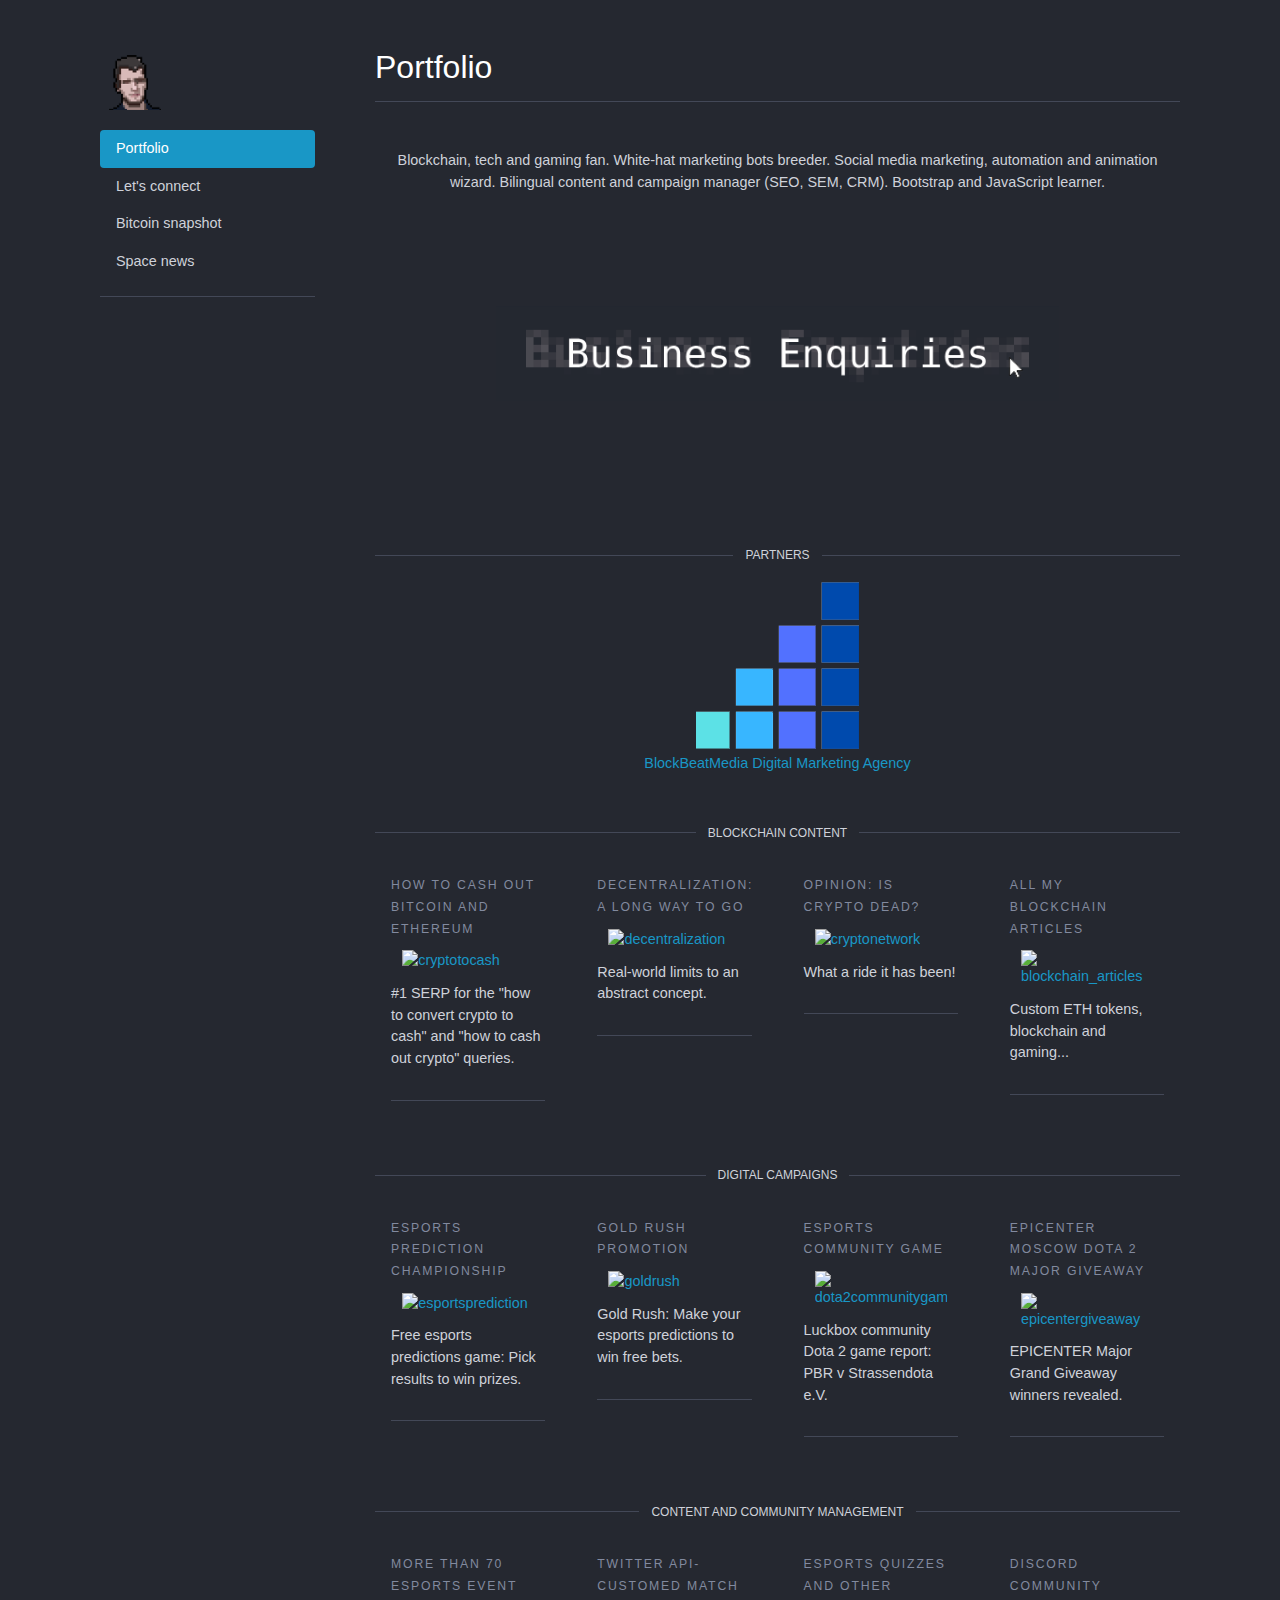
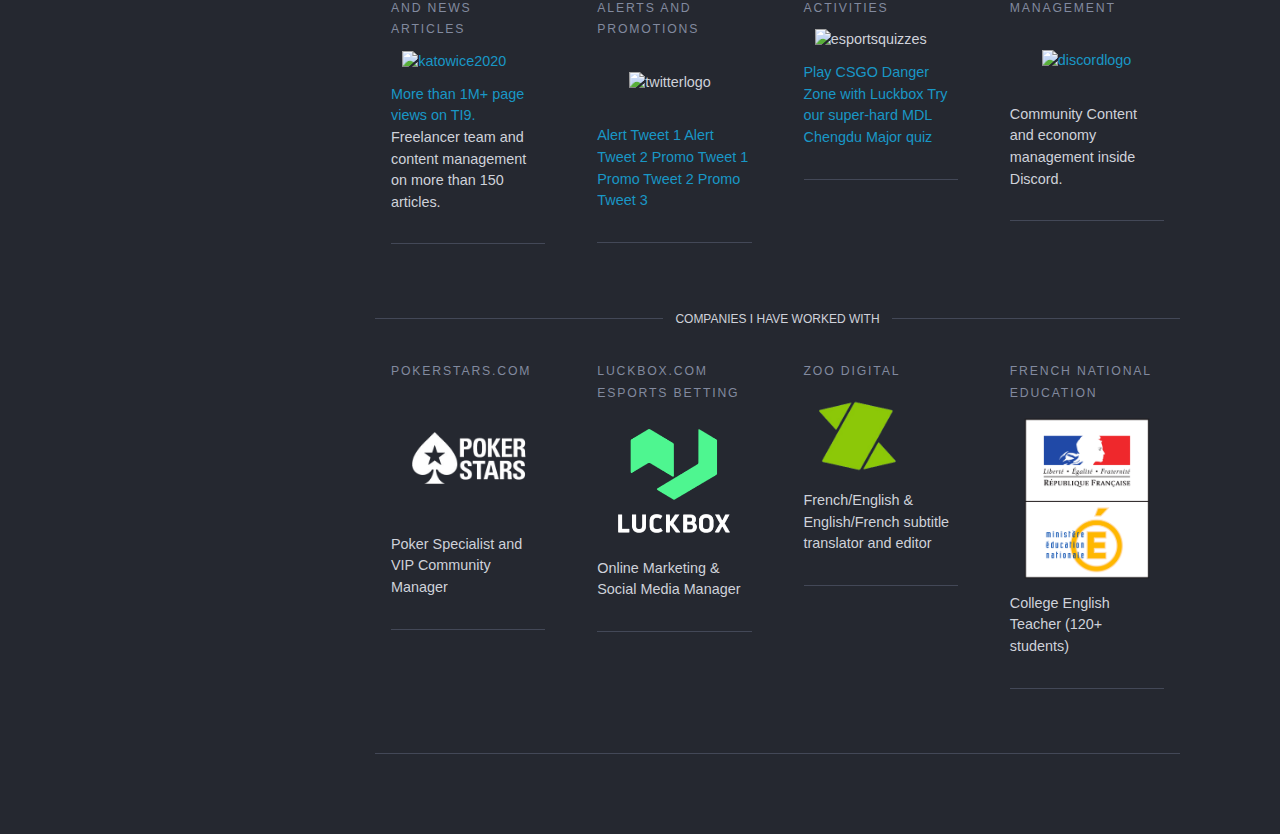
==== index.html @ 32f51f35 "Logo padding 2" ====
<!DOCTYPE html>
<html lang="en">
  <head>
    <meta charset="utf-8">
    <meta http-equiv="X-UA-Compatible" content="IE=edge">
    <meta name="viewport" content="width=device-width, initial-scale=1">
    <meta name="description" content="Hire a Growth Hacker. Blockchain | Esports | Gaming | Gambling">
    <meta name="keywords" content="Online marketing services for blockchain, gaming and gambling businesses">
    <meta name="author" content="">
    <meta property="og:title" content="Hire the best Growth Hacker in town">
    <meta property="og:description" content="SEO, SMM, CRM in the blockchain, esports, gaming & gambling sectors.">
    <meta property="og:image" content="https://github.com/flxcha/portfolio/blob/master/socialbanner.jpg">
    <meta property="og:url" content="https://flxcha.github.io/digital-marketing/">
    <meta name="twitter:card" content="https://github.com/flxcha/portfolio/blob/master/socialbanner.jpg">
    <meta property="og:type" content="blog">

    <meta property="og:site_name" content="Blockchain and esports marketing">
    <meta name="twitter:image:alt" content="Blockchain & esports Marketing">

    <title>
      
        Portfolio &middot; 

    </title>
    
    <link rel='icon' href='./favicon.ico' type='image/x-icon'/>
    <link href="https://fonts.googleapis.com/css?family=PT+Mono&display=swap:300,400,500,700,400italic" rel="stylesheet">
    <link href="docs/assets/css/toolkit-inverse.css" rel="stylesheet">
    <link href="docs/assets/css/application.css" rel="stylesheet">
    <link href="docs/assets/css/custom.css" rel="stylesheet">


    <style>
      /* note: this is a hack for ios iframe for bootstrap themes shopify page */
      /* this chunk of css is not part of the toolkit :) */
      body {
        width: 1px;
        min-width: 100%;
        *width: 100%;
      }
    </style>
  </head>


<body>
  <div class="container">
    <div class="row">
      <div class="col-md-3 sidebar">
        <nav class="sidebar-nav">
          <div class="sidebar-header">
            <button class="nav-toggler nav-toggler-md sidebar-toggler" type="button" data-toggle="collapse" data-target="#nav-toggleable-md">
              <span class="sr-only">Toggle nav</span>
            </button>
            <a class="sidebar-brand img-responsive" href="index.html">
              <img src = "./pp 4.png">
            </a>
          </div>

          <div class="collapse nav-toggleable-md" id="nav-toggleable-md">
            <ul class="nav nav-pills nav-stacked flex-column">
              <li class="nav-item">
                <a class="nav-link active" href="index.html">Portfolio</a>
              </li>
              <li class="nav-item">
                <a class="nav-link" href="https://linkedin.com/in/felix-online-marketing" target="_blank">Let's connect</a>
              </li>
              <li class="nav-item">
                <a class="nav-link" href="blockchain_page/blockchain.html">Bitcoin snapshot</a>
              </li>
              <li class="nav-item">
                <a class="nav-link "href="space_page/space.html">Space news</a>
              </li>
            </ul>
            <hr class="visible-xs mt-3">
          </div>
        </nav>
      </div>
      <div class="col-md-9 content">
        <div class="dashhead">
  <div class="dashhead-titles">
    <h2 class="dashhead-title">Portfolio</h2>

<hr class="mt-3">
<div class="row text-center mt-5">
  <div class = "container"> 
    <div>

    </div>
  <div id = "profilediv">
  <p>Blockchain, tech and gaming fan. White-hat marketing bots breeder. Social media marketing, automation and animation wizard. Bilingual content and campaign manager (SEO, SEM, CRM). Bootstrap and JavaScript learner.</p>
  <div class = "img-hover-zoom">
  <a href = "mailto: felixcharlespro@gmail.com"><img src="./business-enquiries.png" alt="decentralization"  style = "max-width:70%; max-height: 70%; padding: 0rem;"></a>
</div>
</div>
</div>
</div>

<div class="hr-divider mt-5 mb-3 text-center">
  <h3 class="hr-divider-content hr-divider-heading ">Partners</h3>
</div>

<div class='text-center'>
  <a href = "https://blockbeatmedia.com/" target="_blank">
  <div class='text-center'>
  <img src="./bbmlogo 0.png" alt="blockbeatmedia"  style = "max-width:'30%; max-height: 30%; padding: 3rem;">
  <p>BlockBeatMedia Digital Marketing Agency</p></a>
</div>
</div>

<div class="hr-divider mt-5 mb-3">
  <h3 class="hr-divider-content hr-divider-heading">Blockchain content</h3>
</div>

<div class="row statcards">
  <div class="col-md-6 col-xl-3 mb-3 mb-md-4 mb-xl-0">
    <div>
      <div class="p-3"> <a href="https://blog.luckbox.com/convert-cryptocurrency-to-cash-out-bitcoin-ethereum-3875f438b34c" target="_blank">
        <span class="statcard-desc">How to cash out Bitcoin and Ethereum</span>
        <div>
          <img src="https://miro.medium.com/max/1400/1*X0oACTWQkgrbj5lZIYxX2g.jpeg" alt="cryptotocash"  style = "max-width:100%; max-height: 100%; padding: 0.7rem;">
        </div>
      </a>
        <p class="statcard-number">
          #1 SERP for the "how to convert crypto to cash" and "how to cash out crypto" queries.
        </p>
        <hr class="statcard-hr mb-0">
      </div>
    </div>
  </div>
  <div class="col-md-6 col-xl-3 mb-3 mb-md-4 mb-xl-0">
    <div>
      <div class="p-3"> <a href="https://blog.luckbox.com/convert-cryptocurrency-to-cash-out-bitcoin-ethereum-3875f438b34c" target="_blank">
        <span class="statcard-desc">Decentralization: a long way to go</span>
        <img src="https://miro.medium.com/max/1400/1*7wN5t9ILU0fpnhbMX2vtng.jpeg" alt="decentralization"  style = "max-width:100%; max-height: 100%; padding: 0.7rem;">
      </a>
        <p class="statcard-number">
          Real-world limits to an abstract concept.
        </p>
        <hr class="statcard-hr mb-0">
      </div>
    </div>
  </div>
  <div class="col-md-6 col-xl-3 mb-3 mb-md-4 mb-xl-0">
    <div>
      <div class="p-3"> <a href="https://blog.luckbox.com/is-crypto-dead-99b2a7d39ce5" target="_blank">
        <span class="statcard-desc">Opinion: Is crypto dead?</span>
        <img src="https://miro.medium.com/max/1400/1*YGqRzbGqJuAao-PcEiieRg.png" alt="cryptonetwork"  style = "max-width:100%; max-height: 100%; padding: 0.7rem;">
      </a>
        <p class="statcard-number">
          What a ride it has been!
        </p>
        <hr class="statcard-hr mb-0">
      </div>
    </div>
  </div>
  <div class="col-md-6 col-xl-3 mb-3 mb-md-4 mb-xl-0">
    <div> 
      <div class="p-3"><a href="https://blog.luckbox.com/@felix.charles" target="_blank">
        <span class="statcard-desc">All my blockchain articles</span>
        <img src="https://miro.medium.com/max/1400/1*bG1EDABmAhN2hdMtPmB2Dg.jpeg" alt="blockchain_articles"  style = "max-width:100%; max-height: 100%; padding: 0.7rem;">
      </a>
        <p class="statcard-number">
          Custom ETH tokens, blockchain and gaming...
        </p>
      
        <hr class="statcard-hr mb-0">
      </div>
    </div>
  </div>
</div>
<div class="hr-divider mt-5 mb-3">
  <h3 class="hr-divider-content hr-divider-heading">Digital Campaigns</h3>
</div>

<div class="row statcards">
  <div class="col-md-6 col-xl-3 mb-3 mb-md-4 mb-xl-0">
    <div>
      <div class="p-3"> <a href="https://luckbox.com/esports-news/article/free-esports-predictions" target="_blank">
        <span class="statcard-desc">Esports prediction championship</span>
        <div>
          <img src="https://api.luckbox.com/v1/optimize-image/2019-11-lb-prediction-championship-article1.jpg" alt="esportsprediction"  style = "max-width:100%; max-height: 100%; padding: 0.7rem;">
        </div>
      </a>
        <p class="statcard-number">
          Free esports predictions game: Pick results to win prizes.
        </p>
        <hr class="statcard-hr mb-0">
      </div>
    </div>
  </div>
  <div class="col-md-6 col-xl-3 mb-3 mb-md-4 mb-xl-0">
    <div>
      <div class="p-3"> <a href="https://luckbox.com/esports-news/article/gold-rush-predictions-free-bets-esports" target="_blank">
        <span class="statcard-desc">Gold Rush Promotion</span>
        <img src="https://api.luckbox.com/v1/optimize-image/2021-10-lb-lol-dota-csgo-gold-rush-article.jpg" alt="goldrush"  style = "max-width:100%; max-height: 100%; padding: 0.7rem;">
      </a>
        <p class="statcard-number">
          Gold Rush: Make your esports predictions to win free bets.
        </p>
        <hr class="statcard-hr mb-0">
      </div>
    </div>
  </div>
  <div class="col-md-6 col-xl-3 mb-3 mb-md-4 mb-xl-0">
    <div>
      <div class="p-3"> <a href="https://luckbox.com/esports-news/article/dota2-community-game-pbr-strassendota" target="_blank">
        <span class="statcard-desc">Esports community game</span>
        <img src="https://api.luckbox.com/v1/optimize-image/2019-06-dota2-pub.png" alt="dota2communitygame"  style = "max-width:100%; max-height: 100%; padding: 0.7rem;">
      </a>
        <p class="statcard-number">
          Luckbox community Dota 2 game report: PBR v Strassendota e.V.
        </p>
        <hr class="statcard-hr mb-0">
      </div>
    </div>
  </div>
  <div class="col-md-6 col-xl-3 mb-3 mb-md-4 mb-xl-0">
    <div>
      <div class="p-3"><a href="https://luckbox.com/esports-news/article/epicenter-giveaway-winners" target="_blank">
        <span class="statcard-desc">EPICENTER Moscow Dota 2 Major Giveaway </span>
        <img src="https://api.luckbox.com/v1/optimize-image/2019-07-giveaway-result.png" alt="epicentergiveaway"  style = "max-width:100%; max-height: 100%; padding: 0.7rem;">
      </a>
        <p class="statcard-number">
          EPICENTER Major Grand Giveaway winners revealed.
        </p>
      
        <hr class="statcard-hr mb-0">
      </div>
    </div>
  </div>
</div>

<div class="hr-divider mt-5 mb-3">
  <h3 class="hr-divider-content hr-divider-heading">Content and community management</h3>
</div>

<div class="row statcards">
  <div class="col-md-6 col-xl-3 mb-3 mb-md-4 mb-xl-0">
    <div>
      <div class="p-3"> <a href="https://luckbox.com/esports-news/author/felix" target="_blank">
        <span class="statcard-desc">More than 70 esports event and news articles</span>
        <div>
          <img src="https://api.luckbox.com/v1/optimize-image/2020-02-katowice-2020-group---1.jpg" alt="katowice2020"  style = "max-width:100%; max-height: 100%; padding: 0.7rem;">
        </div>
      </a>
        <p class="statcard-number">
          <a href="https://luckbox.com/esports-news/article/ti9-schedule" target="_blank">More than 1M+ page views on TI9.</a> Freelancer team and content management on more than 150 articles.
        </p>
        <hr class="statcard-hr mb-0">
      </div>
    </div>
  </div>
  <div class="col-md-6 col-xl-3 mb-3 mb-md-4 mb-xl-0">
    <div>
      <div class="p-3"> 
        <span class="statcard-desc">Twitter api-customed match alerts and promotions</span>
        <img src="https://www.tdbowman.com/wp-content/uploads/2015/10/Twitter_logo_blue-e1444567788552.png" alt="twitterlogo"  style = "max-width:100%; max-height: 100%; padding: 2rem;">
        <p class="statcard-number">
          <a href="https://twitter.com/Luckbox/status/1232299092161814528" target="_blank">Alert Tweet 1 </a>
          <a href="https://twitter.com/Luckbox/status/1232309582611042304" target="_blank">Alert Tweet 2 </a>
          <a href="https://twitter.com/Luckbox/status/1109622993473425408" target="_blank">Promo Tweet 1 </a>
          <a href="https://twitter.com/Luckbox/status/1043611164306022401" target="_blank">Promo Tweet 2 </a>
          <a href="https://twitter.com/Luckbox/status/1145331169514479616" target="_blank">Promo Tweet 3 </a>
        </p>
        <hr class="statcard-hr mb-0">
      </div>
    </div>
  </div>
  <div class="col-md-6 col-xl-3 mb-3 mb-md-4 mb-xl-0">
    <div>
      <div class="p-3"> 
        <span class="statcard-desc">Esports quizzes and other activities</span>
        <img src="https://api.luckbox.com/v1/optimize-image/2018-11-lb-mdl-major-x-article.jpg" alt="esportsquizzes"  style = "max-width:100%; max-height: 100%; padding: 0.7rem;">

        <p class="statcard-number">
          <a href="https://luckbox.com/esports-news/article/play-counter-strike-danger-zone-with-luckbox" target="_blank">Play CSGO Danger Zone with Luckbox</a>
          <a href="https://luckbox.com/esports-news/article/mdl-chengdu-major-quiz-dota-2" target="_blank">Try our super-hard MDL Chengdu Major quiz</a>
        </p>
        <hr class="statcard-hr mb-0">
      </div>
    </div>
  </div>
  <div class="col-md-6 col-xl-3 mb-3 mb-md-4 mb-xl-0">
    <div>
      <div class="p-3"><a href="https://luckbox.com/esports-news/article/dota2-discord-play-chat-win" target="_blank">
        <span class="statcard-desc">Discord community management </span>
        <img src="https://cdn0.iconfinder.com/data/icons/free-social-media-set/24/discord-512.png" alt="discordlogo"  style = "max-width:100%; max-height: 100%; padding: 2rem;">
      </a>
        <p class="statcard-number">
          Community Content and economy management inside Discord.
        </p>
      
        <hr class="statcard-hr mb-0">
      </div>
    </div>
  </div>
</div>


<div class="hr-divider mt-5 mb-3">
  <h3 class="hr-divider-content hr-divider-heading">Companies I have worked with</h3>
</div>

<div class="row statcards">
  <div class="col-md-6 col-xl-3 mb-3 mb-md-4 mb-xl-0">
    <div>
      <div class="p-3"> 
        <span class="statcard-desc">PokerStars.com</span>
        <a href="https://www.linkedin.com/company/pokerstars/" target="_blank">
        <div>
          <img src="portfolio/pokerstars.png" alt="pokerstars"  style = "max-width:100%; max-height: 100%; padding: 0.7rem;">
        </div>
      </a>
        <p class="statcard-number">
          Poker Specialist and VIP Community Manager
        </p>
        <hr class="statcard-hr mb-0">
      </div>
    </div>
  </div>
  <div class="col-md-6 col-xl-3 mb-3 mb-md-4 mb-xl-0">
    <div>
      <div class="p-3">
        <span class="statcard-desc">Luckbox.com Esports Betting</span>
        <a href="https://www.linkedin.com/company/luckboxcom/" target="_blank">
          <div>
        <img src="portfolio/luckbox.png" alt="luckbox"  style = "max-width:100%; max-height: 100%; padding: 0.7rem;">
      </div>
      </a>
        <p class="statcard-number">
          Online Marketing & Social Media Manager
        </p>
        <hr class="statcard-hr mb-0">
      </div>
    </div>
  </div>
  <div class="col-md-6 col-xl-3 mb-3 mb-md-4 mb-xl-0">
    <div>
      <div class="p-3">
        <span class="statcard-desc">Zoo Digital</span>
        <a href="https://www.linkedin.com/company/luckboxcom/" target="_blank">
          <div>
        <img src="portfolio/zoo.png" alt="zoodigital"  style = "max-width:70%; max-height: 70%; padding: 0.7rem;">
      </div>
      </a>
        <p class="statcard-number">
          French/English & English/French subtitle translator and editor
        </p>
        <hr class="statcard-hr mb-0">
      </div>
    </div>
  </div>
  <div class="col-md-6 col-xl-3 mb-3 mb-md-4 mb-xl-0">
    <div>
      <div class="p-3">
        <span class="statcard-desc">French National Education</span>
        <a href="https://www.education.gouv.fr/" target="_blank">
        <img src="portfolio/education_nationale.png" alt="educationnationale"  style = "max-width:100%; max-height: 100%; padding: 0.7rem;">
      </a>
        <p class="statcard-number">
          College English Teacher (120+ students)
        </p>
      
        <hr class="statcard-hr mb-0">
      </div>
    </div>
  </div>
</div>

<hr class="mt-5">

      </div>
    </div>
  </div>

  <div id="docsModal" class="modal fade" tabindex="-1" role="dialog" aria-labelledby="myModalLabel">
  <div class="modal-dialog">
    <div class="modal-content">

      <div class="modal-header">
        <h4 class="modal-title" id="myModalLabel">Example modal</h4>
        <button type="button" class="close" data-dismiss="modal" aria-label="Close"><span aria-hidden="true">&times;</span></button>
      </div>
      <div class="modal-body">
        <p>You're looking at an example modal in the dashboard theme.</p>
      </div>
      <div class="modal-footer">
        <button type="button" class="btn btn-primary" data-dismiss="modal">Cool, got it!</button>
      </div>
    </div>
  </div>
</div>

    <script src="https://unpkg.com/lightweight-charts/dist/lightweight-charts.standalone.production.js"></script>
    <script src="docs/assets/js/jquery.min.js"></script>
    <script src="docs/assets/js/popper.min.js"></script>
    <script src="docs/assets/js/chart.js"></script>
    <script src="docs/assets/js/tablesorter.min.js"></script>
    <script src="docs/assets/js/toolkit.js"></script>
    <script src="docs/assets/js/application.js"></script>
    <script src="bcchart.js"></script>
    
    <script>
      // execute/clear BS loaders for docs
      $(function(){while(window.BS&&window.BS.loader&&window.BS.loader.length){(window.BS.loader.pop())()}})
    </script>
  </body>
</html>
---- docs/assets/css/toolkit-inverse.css ----
@charset "UTF-8";
@media print {
  *,
  *::before,
  *::after {
    text-shadow: none !important;
    -webkit-box-shadow: none !important;
            box-shadow: none !important; }
  a,
  a:visited {
    text-decoration: underline; }
  abbr[title]::after {
    content: " (" attr(title) ")"; }
  pre {
    white-space: pre-wrap !important; }
  pre,
  blockquote {
    border: 1px solid #999;
    page-break-inside: avoid; }
  thead {
    display: table-header-group; }
  tr,
  img {
    page-break-inside: avoid; }
  p,
  h2,
  h3 {
    orphans: 3;
    widows: 3; }
  h2,
  h3 {
    page-break-after: avoid; }
  .navbar {
    display: none; }
  .badge {
    border: 1px solid #000; }
  .table {
    border-collapse: collapse !important; }
    .table td,
    .table th {
      background-color: #fff !important; }
  .table-bordered th,
  .table-bordered td {
    border: 1px solid #ddd !important; } }

html {
  -webkit-box-sizing: border-box;
          box-sizing: border-box;
  font-family: sans-serif;
  line-height: 1.15;
  -webkit-text-size-adjust: 100%;
  -ms-text-size-adjust: 100%;
  -ms-overflow-style: scrollbar;
  -webkit-tap-highlight-color: transparent; }

*,
*::before,
*::after {
  -webkit-box-sizing: inherit;
          box-sizing: inherit; }

@-ms-viewport {
  width: device-width; }

article, aside, dialog, figcaption, figure, footer, header, hgroup, main, nav, section {
  display: block; }

body {
  margin: 0;
  font-family: "PT Mono", "Helvetica Neue", Helvetica, Arial, sans-serif;
  font-size: 0.9rem;
  font-weight: 300;
  line-height: 1.5;
  color: #cfd2da;
  background-color: #252830; }

[tabindex="-1"]:focus {
  outline: none !important; }

hr {
  -webkit-box-sizing: content-box;
          box-sizing: content-box;
  height: 0;
  overflow: visible; }

h1, h2, h3, h4, h5, h6 {
  margin-top: 0;
  margin-bottom: .5rem; }

p {
  margin-top: 0;
  margin-bottom: 1rem; }

abbr[title],
abbr[data-original-title] {
  text-decoration: underline;
  -webkit-text-decoration: underline dotted;
          text-decoration: underline dotted;
  cursor: help;
  border-bottom: 0; }

address {
  margin-bottom: 1rem;
  font-style: normal;
  line-height: inherit; }

ol,
ul,
dl {
  margin-top: 0;
  margin-bottom: 1rem; }

ol ol,
ul ul,
ol ul,
ul ol {
  margin-bottom: 0; }

dt {
  font-weight: bold; }

dd {
  margin-bottom: .5rem;
  margin-left: 0; }

blockquote {
  margin: 0 0 1rem; }

dfn {
  font-style: italic; }

b,
strong {
  font-weight: bolder; }

small {
  font-size: 80%; }

sub,
sup {
  position: relative;
  font-size: 75%;
  line-height: 0;
  vertical-align: baseline; }

sub {
  bottom: -.25em; }

sup {
  top: -.5em; }

a {
  color: #1997c6;
  text-decoration: none;
  background-color: transparent;
  -webkit-text-decoration-skip: objects; }
  a:hover {
    color: #106382;
    text-decoration: underline; }

a:not([href]):not([tabindex]) {
  color: inherit;
  text-decoration: none; }
  a:not([href]):not([tabindex]):focus, a:not([href]):not([tabindex]):hover {
    color: inherit;
    text-decoration: none; }
  a:not([href]):not([tabindex]):focus {
    outline: 0; }

pre,
code,
kbd,
samp {
  font-family: monospace, monospace;
  font-size: 1em; }

pre {
  margin-top: 0;
  margin-bottom: 1rem;
  overflow: auto; }

figure {
  margin: 0 0 1rem; }

img {
  vertical-align: middle;
  border-style: none; }

svg:not(:root) {
  overflow: hidden; }

a,
area,
button,
[role="button"],
input,
label,
select,
summary,
textarea {
  -ms-touch-action: manipulation;
      touch-action: manipulation; }

table {
  border-collapse: collapse; }

caption {
  padding-top: 0.75rem;
  padding-bottom: 0.75rem;
  color: #999;
  text-align: left;
  caption-side: bottom; }

th {
  text-align: left; }

label {
  display: inline-block;
  margin-bottom: .5rem; }

button:focus {
  outline: 1px dotted;
  outline: 5px auto -webkit-focus-ring-color; }

input,
button,
select,
optgroup,
textarea {
  margin: 0;
  font-family: inherit;
  font-size: inherit;
  line-height: inherit; }

button,
input {
  overflow: visible; }

button,
select {
  text-transform: none; }

button,
html [type="button"],
[type="reset"],
[type="submit"] {
  -webkit-appearance: button; }

button::-moz-focus-inner,
[type="button"]::-moz-focus-inner,
[type="reset"]::-moz-focus-inner,
[type="submit"]::-moz-focus-inner {
  padding: 0;
  border-style: none; }

input[type="radio"],
input[type="checkbox"] {
  -webkit-box-sizing: border-box;
          box-sizing: border-box;
  padding: 0; }

input[type="date"],
input[type="time"],
input[type="datetime-local"],
input[type="month"] {
  -webkit-appearance: listbox; }

textarea {
  overflow: auto;
  resize: vertical; }

fieldset {
  min-width: 0;
  padding: 0;
  margin: 0;
  border: 0; }

legend {
  display: block;
  width: 100%;
  max-width: 100%;
  padding: 0;
  margin-bottom: .5rem;
  font-size: 1.5rem;
  line-height: inherit;
  color: inherit;
  white-space: normal; }

progress {
  vertical-align: baseline; }

[type="number"]::-webkit-inner-spin-button,
[type="number"]::-webkit-outer-spin-button {
  height: auto; }

[type="search"] {
  outline-offset: -2px;
  -webkit-appearance: none; }

[type="search"]::-webkit-search-cancel-button,
[type="search"]::-webkit-search-decoration {
  -webkit-appearance: none; }

::-webkit-file-upload-button {
  font: inherit;
  -webkit-appearance: button; }

output {
  display: inline-block; }

summary {
  display: list-item; }

template {
  display: none; }

[hidden] {
  display: none !important; }

h1, h2, h3, h4, h5, h6,
.h1, .h2, .h3, .h4, .h5, .h6 {
  margin-bottom: 0.5rem;
  font-family: inherit;
  font-weight: 300;
  line-height: 1.1;
  color: white; }

h1, .h1 {
  font-size: 2.5rem; }

h2, .h2 {
  font-size: 2rem; }

h3, .h3 {
  font-size: 1.75rem; }

h4, .h4 {
  font-size: 1.5rem; }

h5, .h5 {
  font-size: 1.25rem; }

h6, .h6 {
  font-size: 1rem; }

.lead {
  font-size: 1.035rem;
  font-weight: inherit; }

.display-1 {
  font-size: 6rem;
  font-weight: 300;
  line-height: 1.1; }

.display-2 {
  font-size: 5.5rem;
  font-weight: 300;
  line-height: 1.1; }

.display-3 {
  font-size: 4.5rem;
  font-weight: 300;
  line-height: 1.1; }

.display-4 {
  font-size: 3.5rem;
  font-weight: 300;
  line-height: 1.1; }

hr {
  margin-top: 1rem;
  margin-bottom: 1rem;
  border: 0;
  border-top: 1px solid #434857; }

small,
.small {
  font-size: 80%;
  font-weight: normal; }

mark,
.mark {
  padding: 0.2em;
  background-color: #fcf8e3; }

.list-unstyled {
  padding-left: 0;
  list-style: none; }

.list-inline {
  padding-left: 0;
  list-style: none; }

.list-inline-item {
  display: inline-block; }
  .list-inline-item:not(:last-child) {
    margin-right: 5px; }

.initialism {
  font-size: 90%;
  text-transform: uppercase; }

.blockquote {
  margin-bottom: 20px;
  font-size: 1.25rem; }

.blockquote-footer {
  display: block;
  font-size: 80%;
  color: #868e96; }
  .blockquote-footer::before {
    content: "\2014 \00A0"; }

.img-fluid {
  max-width: 100%;
  height: auto; }

.img-thumbnail {
  padding: 0.25rem;
  background-color: transparent;
  border: 1px solid #30343e;
  border-radius: 0.25rem;
  -webkit-transition: all 0.2s ease-in-out;
  transition: all 0.2s ease-in-out;
  max-width: 100%;
  height: auto; }

.figure {
  display: inline-block; }

.figure-img {
  margin-bottom: 10px;
  line-height: 1; }

.figure-caption {
  font-size: 90%;
  color: #868e96; }

code,
kbd,
pre,
samp {
  font-family: Menlo, Monaco, Consolas, "Liberation Mono", "Courier New", monospace; }

code {
  padding: 0.2rem 0.4rem;
  font-size: 90%;
  color: #bd4147;
  background-color: #1a1c22;
  border-radius: 0.25rem; }
  a > code {
    padding: 0;
    color: inherit;
    background-color: inherit; }

kbd {
  padding: 0.2rem 0.4rem;
  font-size: 90%;
  color: #fff;
  background-color: #212529;
  border-radius: 0.2rem; }
  kbd kbd {
    padding: 0;
    font-size: 100%;
    font-weight: bold; }

pre {
  display: block;
  margin-top: 0;
  margin-bottom: 1rem;
  font-size: 90%;
  color: #212529; }
  pre code {
    padding: 0;
    font-size: inherit;
    color: inherit;
    background-color: transparent;
    border-radius: 0; }

.pre-scrollable {
  max-height: 340px;
  overflow-y: scroll; }

.container {
  margin-right: auto;
  margin-left: auto;
  padding-right: 10px;
  padding-left: 10px;
  width: 100%; }
  @media (min-width: 768px) {
    .container {
      max-width: 880px; } }
  @media (min-width: 992px) {
    .container {
      max-width: 950px; } }
  @media (min-width: 1200px) {
    .container {
      max-width: 1100px; } }

.container-fluid {
  width: 100%;
  margin-right: auto;
  margin-left: auto;
  padding-right: 10px;
  padding-left: 10px;
  width: 100%; }

.row {
  display: -webkit-box;
  display: -ms-flexbox;
  display: flex;
  -ms-flex-wrap: wrap;
      flex-wrap: wrap;
  margin-right: -10px;
  margin-left: -10px; }

.no-gutters {
  margin-right: 0;
  margin-left: 0; }
  .no-gutters > .col,
  .no-gutters > [class*="col-"] {
    padding-right: 0;
    padding-left: 0; }

.col-1, .col-2, .col-3, .col-4, .col-5, .col-6, .col-7, .col-8, .col-9, .col-10, .col-11, .col-12, .col,
.col-auto, .col-sm-1, .col-sm-2, .col-sm-3, .col-sm-4, .col-sm-5, .col-sm-6, .col-sm-7, .col-sm-8, .col-sm-9, .col-sm-10, .col-sm-11, .col-sm-12, .col-sm,
.col-sm-auto, .col-md-1, .col-md-2, .col-md-3, .col-md-4, .col-md-5, .col-md-6, .col-md-7, .col-md-8, .col-md-9, .col-md-10, .col-md-11, .col-md-12, .col-md,
.col-md-auto, .col-lg-1, .col-lg-2, .col-lg-3, .col-lg-4, .col-lg-5, .col-lg-6, .col-lg-7, .col-lg-8, .col-lg-9, .col-lg-10, .col-lg-11, .col-lg-12, .col-lg,
.col-lg-auto, .col-xl-1, .col-xl-2, .col-xl-3, .col-xl-4, .col-xl-5, .col-xl-6, .col-xl-7, .col-xl-8, .col-xl-9, .col-xl-10, .col-xl-11, .col-xl-12, .col-xl,
.col-xl-auto {
  position: relative;
  width: 100%;
  min-height: 1px;
  padding-right: 10px;
  padding-left: 10px; }

.col {
  -ms-flex-preferred-size: 0;
      flex-basis: 0;
  -webkit-box-flex: 1;
      -ms-flex-positive: 1;
          flex-grow: 1;
  max-width: 100%; }

.col-auto {
  -webkit-box-flex: 0;
      -ms-flex: 0 0 auto;
          flex: 0 0 auto;
  width: auto;
  max-width: none; }

.col-1 {
  -webkit-box-flex: 0;
      -ms-flex: 0 0 8.33333%;
          flex: 0 0 8.33333%;
  max-width: 8.33333%; }

.col-2 {
  -webkit-box-flex: 0;
      -ms-flex: 0 0 16.66667%;
          flex: 0 0 16.66667%;
  max-width: 16.66667%; }

.col-3 {
  -webkit-box-flex: 0;
      -ms-flex: 0 0 25%;
          flex: 0 0 25%;
  max-width: 25%; }

.col-4 {
  -webkit-box-flex: 0;
      -ms-flex: 0 0 33.33333%;
          flex: 0 0 33.33333%;
  max-width: 33.33333%; }

.col-5 {
  -webkit-box-flex: 0;
      -ms-flex: 0 0 41.66667%;
          flex: 0 0 41.66667%;
  max-width: 41.66667%; }

.col-6 {
  -webkit-box-flex: 0;
      -ms-flex: 0 0 50%;
          flex: 0 0 50%;
  max-width: 50%; }

.col-7 {
  -webkit-box-flex: 0;
      -ms-flex: 0 0 58.33333%;
          flex: 0 0 58.33333%;
  max-width: 58.33333%; }

.col-8 {
  -webkit-box-flex: 0;
      -ms-flex: 0 0 66.66667%;
          flex: 0 0 66.66667%;
  max-width: 66.66667%; }

.col-9 {
  -webkit-box-flex: 0;
      -ms-flex: 0 0 75%;
          flex: 0 0 75%;
  max-width: 75%; }

.col-10 {
  -webkit-box-flex: 0;
      -ms-flex: 0 0 83.33333%;
          flex: 0 0 83.33333%;
  max-width: 83.33333%; }

.col-11 {
  -webkit-box-flex: 0;
      -ms-flex: 0 0 91.66667%;
          flex: 0 0 91.66667%;
  max-width: 91.66667%; }

.col-12 {
  -webkit-box-flex: 0;
      -ms-flex: 0 0 100%;
          flex: 0 0 100%;
  max-width: 100%; }

.order-1 {
  -webkit-box-ordinal-group: 2;
      -ms-flex-order: 1;
          order: 1; }

.order-2 {
  -webkit-box-ordinal-group: 3;
      -ms-flex-order: 2;
          order: 2; }

.order-3 {
  -webkit-box-ordinal-group: 4;
      -ms-flex-order: 3;
          order: 3; }

.order-4 {
  -webkit-box-ordinal-group: 5;
      -ms-flex-order: 4;
          order: 4; }

.order-5 {
  -webkit-box-ordinal-group: 6;
      -ms-flex-order: 5;
          order: 5; }

.order-6 {
  -webkit-box-ordinal-group: 7;
      -ms-flex-order: 6;
          order: 6; }

.order-7 {
  -webkit-box-ordinal-group: 8;
      -ms-flex-order: 7;
          order: 7; }

.order-8 {
  -webkit-box-ordinal-group: 9;
      -ms-flex-order: 8;
          order: 8; }

.order-9 {
  -webkit-box-ordinal-group: 10;
      -ms-flex-order: 9;
          order: 9; }

.order-10 {
  -webkit-box-ordinal-group: 11;
      -ms-flex-order: 10;
          order: 10; }

.order-11 {
  -webkit-box-ordinal-group: 12;
      -ms-flex-order: 11;
          order: 11; }

.order-12 {
  -webkit-box-ordinal-group: 13;
      -ms-flex-order: 12;
          order: 12; }

@media (min-width: 576px) {
  .col-sm {
    -ms-flex-preferred-size: 0;
        flex-basis: 0;
    -webkit-box-flex: 1;
        -ms-flex-positive: 1;
            flex-grow: 1;
    max-width: 100%; }
  .col-sm-auto {
    -webkit-box-flex: 0;
        -ms-flex: 0 0 auto;
            flex: 0 0 auto;
    width: auto;
    max-width: none; }
  .col-sm-1 {
    -webkit-box-flex: 0;
        -ms-flex: 0 0 8.33333%;
            flex: 0 0 8.33333%;
    max-width: 8.33333%; }
  .col-sm-2 {
    -webkit-box-flex: 0;
        -ms-flex: 0 0 16.66667%;
            flex: 0 0 16.66667%;
    max-width: 16.66667%; }
  .col-sm-3 {
    -webkit-box-flex: 0;
        -ms-flex: 0 0 25%;
            flex: 0 0 25%;
    max-width: 25%; }
  .col-sm-4 {
    -webkit-box-flex: 0;
        -ms-flex: 0 0 33.33333%;
            flex: 0 0 33.33333%;
    max-width: 33.33333%; }
  .col-sm-5 {
    -webkit-box-flex: 0;
        -ms-flex: 0 0 41.66667%;
            flex: 0 0 41.66667%;
    max-width: 41.66667%; }
  .col-sm-6 {
    -webkit-box-flex: 0;
        -ms-flex: 0 0 50%;
            flex: 0 0 50%;
    max-width: 50%; }
  .col-sm-7 {
    -webkit-box-flex: 0;
        -ms-flex: 0 0 58.33333%;
            flex: 0 0 58.33333%;
    max-width: 58.33333%; }
  .col-sm-8 {
    -webkit-box-flex: 0;
        -ms-flex: 0 0 66.66667%;
            flex: 0 0 66.66667%;
    max-width: 66.66667%; }
  .col-sm-9 {
    -webkit-box-flex: 0;
        -ms-flex: 0 0 75%;
            flex: 0 0 75%;
    max-width: 75%; }
  .col-sm-10 {
    -webkit-box-flex: 0;
        -ms-flex: 0 0 83.33333%;
            flex: 0 0 83.33333%;
    max-width: 83.33333%; }
  .col-sm-11 {
    -webkit-box-flex: 0;
        -ms-flex: 0 0 91.66667%;
            flex: 0 0 91.66667%;
    max-width: 91.66667%; }
  .col-sm-12 {
    -webkit-box-flex: 0;
        -ms-flex: 0 0 100%;
            flex: 0 0 100%;
    max-width: 100%; }
  .order-sm-1 {
    -webkit-box-ordinal-group: 2;
        -ms-flex-order: 1;
            order: 1; }
  .order-sm-2 {
    -webkit-box-ordinal-group: 3;
        -ms-flex-order: 2;
            order: 2; }
  .order-sm-3 {
    -webkit-box-ordinal-group: 4;
        -ms-flex-order: 3;
            order: 3; }
  .order-sm-4 {
    -webkit-box-ordinal-group: 5;
        -ms-flex-order: 4;
            order: 4; }
  .order-sm-5 {
    -webkit-box-ordinal-group: 6;
        -ms-flex-order: 5;
            order: 5; }
  .order-sm-6 {
    -webkit-box-ordinal-group: 7;
        -ms-flex-order: 6;
            order: 6; }
  .order-sm-7 {
    -webkit-box-ordinal-group: 8;
        -ms-flex-order: 7;
            order: 7; }
  .order-sm-8 {
    -webkit-box-ordinal-group: 9;
        -ms-flex-order: 8;
            order: 8; }
  .order-sm-9 {
    -webkit-box-ordinal-group: 10;
        -ms-flex-order: 9;
            order: 9; }
  .order-sm-10 {
    -webkit-box-ordinal-group: 11;
        -ms-flex-order: 10;
            order: 10; }
  .order-sm-11 {
    -webkit-box-ordinal-group: 12;
        -ms-flex-order: 11;
            order: 11; }
  .order-sm-12 {
    -webkit-box-ordinal-group: 13;
        -ms-flex-order: 12;
            order: 12; } }

@media (min-width: 768px) {
  .col-md {
    -ms-flex-preferred-size: 0;
        flex-basis: 0;
    -webkit-box-flex: 1;
        -ms-flex-positive: 1;
            flex-grow: 1;
    max-width: 100%; }
  .col-md-auto {
    -webkit-box-flex: 0;
        -ms-flex: 0 0 auto;
            flex: 0 0 auto;
    width: auto;
    max-width: none; }
  .col-md-1 {
    -webkit-box-flex: 0;
        -ms-flex: 0 0 8.33333%;
            flex: 0 0 8.33333%;
    max-width: 8.33333%; }
  .col-md-2 {
    -webkit-box-flex: 0;
        -ms-flex: 0 0 16.66667%;
            flex: 0 0 16.66667%;
    max-width: 16.66667%; }
  .col-md-3 {
    -webkit-box-flex: 0;
        -ms-flex: 0 0 25%;
            flex: 0 0 25%;
    max-width: 25%; }
  .col-md-4 {
    -webkit-box-flex: 0;
        -ms-flex: 0 0 33.33333%;
            flex: 0 0 33.33333%;
    max-width: 33.33333%; }
  .col-md-5 {
    -webkit-box-flex: 0;
        -ms-flex: 0 0 41.66667%;
            flex: 0 0 41.66667%;
    max-width: 41.66667%; }
  .col-md-6 {
    -webkit-box-flex: 0;
        -ms-flex: 0 0 50%;
            flex: 0 0 50%;
    max-width: 50%; }
  .col-md-7 {
    -webkit-box-flex: 0;
        -ms-flex: 0 0 58.33333%;
            flex: 0 0 58.33333%;
    max-width: 58.33333%; }
  .col-md-8 {
    -webkit-box-flex: 0;
        -ms-flex: 0 0 66.66667%;
            flex: 0 0 66.66667%;
    max-width: 66.66667%; }
  .col-md-9 {
    -webkit-box-flex: 0;
        -ms-flex: 0 0 75%;
            flex: 0 0 75%;
    max-width: 75%; }
  .col-md-10 {
    -webkit-box-flex: 0;
        -ms-flex: 0 0 83.33333%;
            flex: 0 0 83.33333%;
    max-width: 83.33333%; }
  .col-md-11 {
    -webkit-box-flex: 0;
        -ms-flex: 0 0 91.66667%;
            flex: 0 0 91.66667%;
    max-width: 91.66667%; }
  .col-md-12 {
    -webkit-box-flex: 0;
        -ms-flex: 0 0 100%;
            flex: 0 0 100%;
    max-width: 100%; }
  .order-md-1 {
    -webkit-box-ordinal-group: 2;
        -ms-flex-order: 1;
            order: 1; }
  .order-md-2 {
    -webkit-box-ordinal-group: 3;
        -ms-flex-order: 2;
            order: 2; }
  .order-md-3 {
    -webkit-box-ordinal-group: 4;
        -ms-flex-order: 3;
            order: 3; }
  .order-md-4 {
    -webkit-box-ordinal-group: 5;
        -ms-flex-order: 4;
            order: 4; }
  .order-md-5 {
    -webkit-box-ordinal-group: 6;
        -ms-flex-order: 5;
            order: 5; }
  .order-md-6 {
    -webkit-box-ordinal-group: 7;
        -ms-flex-order: 6;
            order: 6; }
  .order-md-7 {
    -webkit-box-ordinal-group: 8;
        -ms-flex-order: 7;
            order: 7; }
  .order-md-8 {
    -webkit-box-ordinal-group: 9;
        -ms-flex-order: 8;
            order: 8; }
  .order-md-9 {
    -webkit-box-ordinal-group: 10;
        -ms-flex-order: 9;
            order: 9; }
  .order-md-10 {
    -webkit-box-ordinal-group: 11;
        -ms-flex-order: 10;
            order: 10; }
  .order-md-11 {
    -webkit-box-ordinal-group: 12;
        -ms-flex-order: 11;
            order: 11; }
  .order-md-12 {
    -webkit-box-ordinal-group: 13;
        -ms-flex-order: 12;
            order: 12; } }

@media (min-width: 992px) {
  .col-lg {
    -ms-flex-preferred-size: 0;
        flex-basis: 0;
    -webkit-box-flex: 1;
        -ms-flex-positive: 1;
            flex-grow: 1;
    max-width: 100%; }
  .col-lg-auto {
    -webkit-box-flex: 0;
        -ms-flex: 0 0 auto;
            flex: 0 0 auto;
    width: auto;
    max-width: none; }
  .col-lg-1 {
    -webkit-box-flex: 0;
        -ms-flex: 0 0 8.33333%;
            flex: 0 0 8.33333%;
    max-width: 8.33333%; }
  .col-lg-2 {
    -webkit-box-flex: 0;
        -ms-flex: 0 0 16.66667%;
            flex: 0 0 16.66667%;
    max-width: 16.66667%; }
  .col-lg-3 {
    -webkit-box-flex: 0;
        -ms-flex: 0 0 25%;
            flex: 0 0 25%;
    max-width: 25%; }
  .col-lg-4 {
    -webkit-box-flex: 0;
        -ms-flex: 0 0 33.33333%;
            flex: 0 0 33.33333%;
    max-width: 33.33333%; }
  .col-lg-5 {
    -webkit-box-flex: 0;
        -ms-flex: 0 0 41.66667%;
            flex: 0 0 41.66667%;
    max-width: 41.66667%; }
  .col-lg-6 {
    -webkit-box-flex: 0;
        -ms-flex: 0 0 50%;
            flex: 0 0 50%;
    max-width: 50%; }
  .col-lg-7 {
    -webkit-box-flex: 0;
        -ms-flex: 0 0 58.33333%;
            flex: 0 0 58.33333%;
    max-width: 58.33333%; }
  .col-lg-8 {
    -webkit-box-flex: 0;
        -ms-flex: 0 0 66.66667%;
            flex: 0 0 66.66667%;
    max-width: 66.66667%; }
  .col-lg-9 {
    -webkit-box-flex: 0;
        -ms-flex: 0 0 75%;
            flex: 0 0 75%;
    max-width: 75%; }
  .col-lg-10 {
    -webkit-box-flex: 0;
        -ms-flex: 0 0 83.33333%;
            flex: 0 0 83.33333%;
    max-width: 83.33333%; }
  .col-lg-11 {
    -webkit-box-flex: 0;
        -ms-flex: 0 0 91.66667%;
            flex: 0 0 91.66667%;
    max-width: 91.66667%; }
  .col-lg-12 {
    -webkit-box-flex: 0;
        -ms-flex: 0 0 100%;
            flex: 0 0 100%;
    max-width: 100%; }
  .order-lg-1 {
    -webkit-box-ordinal-group: 2;
        -ms-flex-order: 1;
            order: 1; }
  .order-lg-2 {
    -webkit-box-ordinal-group: 3;
        -ms-flex-order: 2;
            order: 2; }
  .order-lg-3 {
    -webkit-box-ordinal-group: 4;
        -ms-flex-order: 3;
            order: 3; }
  .order-lg-4 {
    -webkit-box-ordinal-group: 5;
        -ms-flex-order: 4;
            order: 4; }
  .order-lg-5 {
    -webkit-box-ordinal-group: 6;
        -ms-flex-order: 5;
            order: 5; }
  .order-lg-6 {
    -webkit-box-ordinal-group: 7;
        -ms-flex-order: 6;
            order: 6; }
  .order-lg-7 {
    -webkit-box-ordinal-group: 8;
        -ms-flex-order: 7;
            order: 7; }
  .order-lg-8 {
    -webkit-box-ordinal-group: 9;
        -ms-flex-order: 8;
            order: 8; }
  .order-lg-9 {
    -webkit-box-ordinal-group: 10;
        -ms-flex-order: 9;
            order: 9; }
  .order-lg-10 {
    -webkit-box-ordinal-group: 11;
        -ms-flex-order: 10;
            order: 10; }
  .order-lg-11 {
    -webkit-box-ordinal-group: 12;
        -ms-flex-order: 11;
            order: 11; }
  .order-lg-12 {
    -webkit-box-ordinal-group: 13;
        -ms-flex-order: 12;
            order: 12; } }

@media (min-width: 1200px) {
  .col-xl {
    -ms-flex-preferred-size: 0;
        flex-basis: 0;
    -webkit-box-flex: 1;
        -ms-flex-positive: 1;
            flex-grow: 1;
    max-width: 100%; }
  .col-xl-auto {
    -webkit-box-flex: 0;
        -ms-flex: 0 0 auto;
            flex: 0 0 auto;
    width: auto;
    max-width: none; }
  .col-xl-1 {
    -webkit-box-flex: 0;
        -ms-flex: 0 0 8.33333%;
            flex: 0 0 8.33333%;
    max-width: 8.33333%; }
  .col-xl-2 {
    -webkit-box-flex: 0;
        -ms-flex: 0 0 16.66667%;
            flex: 0 0 16.66667%;
    max-width: 16.66667%; }
  .col-xl-3 {
    -webkit-box-flex: 0;
        -ms-flex: 0 0 25%;
            flex: 0 0 25%;
    max-width: 25%; }
  .col-xl-4 {
    -webkit-box-flex: 0;
        -ms-flex: 0 0 33.33333%;
            flex: 0 0 33.33333%;
    max-width: 33.33333%; }
  .col-xl-5 {
    -webkit-box-flex: 0;
        -ms-flex: 0 0 41.66667%;
            flex: 0 0 41.66667%;
    max-width: 41.66667%; }
  .col-xl-6 {
    -webkit-box-flex: 0;
        -ms-flex: 0 0 50%;
            flex: 0 0 50%;
    max-width: 50%; }
  .col-xl-7 {
    -webkit-box-flex: 0;
        -ms-flex: 0 0 58.33333%;
            flex: 0 0 58.33333%;
    max-width: 58.33333%; }
  .col-xl-8 {
    -webkit-box-flex: 0;
        -ms-flex: 0 0 66.66667%;
            flex: 0 0 66.66667%;
    max-width: 66.66667%; }
  .col-xl-9 {
    -webkit-box-flex: 0;
        -ms-flex: 0 0 75%;
            flex: 0 0 75%;
    max-width: 75%; }
  .col-xl-10 {
    -webkit-box-flex: 0;
        -ms-flex: 0 0 83.33333%;
            flex: 0 0 83.33333%;
    max-width: 83.33333%; }
  .col-xl-11 {
    -webkit-box-flex: 0;
        -ms-flex: 0 0 91.66667%;
            flex: 0 0 91.66667%;
    max-width: 91.66667%; }
  .col-xl-12 {
    -webkit-box-flex: 0;
        -ms-flex: 0 0 100%;
            flex: 0 0 100%;
    max-width: 100%; }
  .order-xl-1 {
    -webkit-box-ordinal-group: 2;
        -ms-flex-order: 1;
            order: 1; }
  .order-xl-2 {
    -webkit-box-ordinal-group: 3;
        -ms-flex-order: 2;
            order: 2; }
  .order-xl-3 {
    -webkit-box-ordinal-group: 4;
        -ms-flex-order: 3;
            order: 3; }
  .order-xl-4 {
    -webkit-box-ordinal-group: 5;
        -ms-flex-order: 4;
            order: 4; }
  .order-xl-5 {
    -webkit-box-ordinal-group: 6;
        -ms-flex-order: 5;
            order: 5; }
  .order-xl-6 {
    -webkit-box-ordinal-group: 7;
        -ms-flex-order: 6;
            order: 6; }
  .order-xl-7 {
    -webkit-box-ordinal-group: 8;
        -ms-flex-order: 7;
            order: 7; }
  .order-xl-8 {
    -webkit-box-ordinal-group: 9;
        -ms-flex-order: 8;
            order: 8; }
  .order-xl-9 {
    -webkit-box-ordinal-group: 10;
        -ms-flex-order: 9;
            order: 9; }
  .order-xl-10 {
    -webkit-box-ordinal-group: 11;
        -ms-flex-order: 10;
            order: 10; }
  .order-xl-11 {
    -webkit-box-ordinal-group: 12;
        -ms-flex-order: 11;
            order: 11; }
  .order-xl-12 {
    -webkit-box-ordinal-group: 13;
        -ms-flex-order: 12;
            order: 12; } }

.table {
  width: 100%;
  max-width: 100%;
  margin-bottom: 20px;
  background-color: transparent; }
  .table th,
  .table td {
    padding: 0.75rem;
    vertical-align: top;
    border-top: 1px solid #434857; }
  .table thead th {
    vertical-align: bottom;
    border-bottom: 2px solid #434857; }
  .table tbody + tbody {
    border-top: 2px solid #434857; }
  .table .table {
    background-color: #252830; }

.table-sm th,
.table-sm td {
  padding: 0.3rem; }

.table-bordered {
  border: 1px solid #434857; }
  .table-bordered th,
  .table-bordered td {
    border: 1px solid #434857; }
  .table-bordered thead th,
  .table-bordered thead td {
    border-bottom-width: 2px; }

.table-striped tbody tr:nth-of-type(odd) {
  background-color: rgba(0, 0, 0, 0.05); }

.table-hover tbody tr:hover {
  background-color: rgba(0, 0, 0, 0.075); }

.table-primary,
.table-primary > th,
.table-primary > td {
  background-color: #bfe2ef; }

.table-hover .table-primary:hover {
  background-color: #abd9ea; }
  .table-hover .table-primary:hover > td,
  .table-hover .table-primary:hover > th {
    background-color: #abd9ea; }

.table-success,
.table-success > th,
.table-success > td {
  background-color: #bff0df; }

.table-hover .table-success:hover {
  background-color: #aaebd5; }
  .table-hover .table-success:hover > td,
  .table-hover .table-success:hover > th {
    background-color: #aaebd5; }

.table-info,
.table-info > th,
.table-info > td {
  background-color: #e4ddff; }

.table-hover .table-info:hover {
  background-color: #d0c4ff; }
  .table-hover .table-info:hover > td,
  .table-hover .table-info:hover > th {
    background-color: #d0c4ff; }

.table-warning,
.table-warning > th,
.table-warning > td {
  background-color: #f7f4c7; }

.table-hover .table-warning:hover {
  background-color: #f4f0b1; }
  .table-hover .table-warning:hover > td,
  .table-hover .table-warning:hover > th {
    background-color: #f4f0b1; }

.table-danger,
.table-danger > th,
.table-danger > td {
  background-color: #f8cbd1; }

.table-hover .table-danger:hover {
  background-color: #f5b5bd; }
  .table-hover .table-danger:hover > td,
  .table-hover .table-danger:hover > th {
    background-color: #f5b5bd; }

.table-dark,
.table-dark > th,
.table-dark > td {
  background-color: #bfbfc1; }

.table-hover .table-dark:hover {
  background-color: #b2b2b4; }
  .table-hover .table-dark:hover > td,
  .table-hover .table-dark:hover > th {
    background-color: #b2b2b4; }

.table-active,
.table-active > th,
.table-active > td {
  background-color: rgba(0, 0, 0, 0.075); }

.table-hover .table-active:hover {
  background-color: rgba(0, 0, 0, 0.075); }
  .table-hover .table-active:hover > td,
  .table-hover .table-active:hover > th {
    background-color: rgba(0, 0, 0, 0.075); }

.thead-inverse th {
  color: #fff;
  background-color: #212529; }

.thead-default th {
  color: #495057;
  background-color: #e9ecef; }

.table-inverse {
  color: #fff;
  background-color: #212529; }
  .table-inverse th,
  .table-inverse td,
  .table-inverse thead th {
    border-color: #32383e; }
  .table-inverse.table-bordered {
    border: 0; }
  .table-inverse.table-striped tbody tr:nth-of-type(odd) {
    background-color: rgba(255, 255, 255, 0.05); }
  .table-inverse.table-hover tbody tr:hover {
    background-color: rgba(255, 255, 255, 0.075); }

@media (max-width: 991px) {
  .table-responsive {
    display: block;
    width: 100%;
    overflow-x: auto;
    -ms-overflow-style: -ms-autohiding-scrollbar; }
    .table-responsive.table-bordered {
      border: 0; } }

.form-control {
  display: block;
  width: 100%;
  padding: 0.5rem 0.75rem;
  font-size: 0.9rem;
  line-height: 1.25;
  color: #fff;
  background-color: #434857;
  background-image: none;
  background-clip: padding-box;
  border: 1px solid #434857;
  border-radius: 0.25rem;
  -webkit-transition: border-color ease-in-out 0.15s, -webkit-box-shadow ease-in-out 0.15s;
  transition: border-color ease-in-out 0.15s, -webkit-box-shadow ease-in-out 0.15s;
  transition: border-color ease-in-out 0.15s, box-shadow ease-in-out 0.15s;
  transition: border-color ease-in-out 0.15s, box-shadow ease-in-out 0.15s, -webkit-box-shadow ease-in-out 0.15s; }
  .form-control::-ms-expand {
    background-color: transparent;
    border: 0; }
  .form-control:focus {
    color: #495057;
    background-color: #fff;
    border-color: #71cced;
    outline: none; }
  .form-control::-webkit-input-placeholder {
    color: #868e96;
    opacity: 1; }
  .form-control:-ms-input-placeholder {
    color: #868e96;
    opacity: 1; }
  .form-control::placeholder {
    color: #868e96;
    opacity: 1; }
  .form-control:disabled, .form-control[readonly] {
    background-color: #30343e;
    opacity: 1; }

select.form-control:not([size]):not([multiple]) {
  height: calc(2.25rem + 2px); }

select.form-control:focus::-ms-value {
  color: #fff;
  background-color: #434857; }

.form-control-file,
.form-control-range {
  display: block; }

.col-form-label {
  padding-top: calc(0.5rem - 1px * 2);
  padding-bottom: calc(0.5rem - 1px * 2);
  margin-bottom: 0; }

.col-form-label-lg {
  padding-top: calc(0.5rem - 1px * 2);
  padding-bottom: calc(0.5rem - 1px * 2);
  font-size: 1.25rem; }

.col-form-label-sm {
  padding-top: calc(0.25rem - 1px * 2);
  padding-bottom: calc(0.25rem - 1px * 2);
  font-size: 0.875rem; }

.col-form-legend {
  padding-top: 0.5rem;
  padding-bottom: 0.5rem;
  margin-bottom: 0;
  font-size: 0.9rem; }

.form-control-plaintext {
  padding-top: 0.5rem;
  padding-bottom: 0.5rem;
  margin-bottom: 0;
  line-height: 1.25;
  border: solid transparent;
  border-width: 1px 0; }
  .form-control-plaintext.form-control-sm, .input-group-sm > .form-control-plaintext.form-control,
  .input-group-sm > .form-control-plaintext.input-group-addon,
  .input-group-sm > .input-group-btn > .form-control-plaintext.btn, .form-control-plaintext.form-control-lg, .input-group-lg > .form-control-plaintext.form-control,
  .input-group-lg > .form-control-plaintext.input-group-addon,
  .input-group-lg > .input-group-btn > .form-control-plaintext.btn {
    padding-right: 0;
    padding-left: 0; }

.form-control-sm, .input-group-sm > .form-control,
.input-group-sm > .input-group-addon,
.input-group-sm > .input-group-btn > .btn {
  padding: 0.25rem 0.5rem;
  font-size: 0.875rem;
  line-height: 1.5;
  border-radius: 0.2rem; }

select.form-control-sm:not([size]):not([multiple]), .input-group-sm > select.form-control:not([size]):not([multiple]),
.input-group-sm > select.input-group-addon:not([size]):not([multiple]),
.input-group-sm > .input-group-btn > select.btn:not([size]):not([multiple]) {
  height: calc(1.8125rem + 2px); }

.form-control-lg, .input-group-lg > .form-control,
.input-group-lg > .input-group-addon,
.input-group-lg > .input-group-btn > .btn {
  padding: 0.5rem 1rem;
  font-size: 1.25rem;
  line-height: 1.5;
  border-radius: 0.3rem; }

select.form-control-lg:not([size]):not([multiple]), .input-group-lg > select.form-control:not([size]):not([multiple]),
.input-group-lg > select.input-group-addon:not([size]):not([multiple]),
.input-group-lg > .input-group-btn > select.btn:not([size]):not([multiple]) {
  height: calc(2.3125rem + 2px); }

.form-group {
  margin-bottom: 1rem; }

.form-text {
  display: block;
  margin-top: 0.25rem; }

.form-row {
  display: -webkit-box;
  display: -ms-flexbox;
  display: flex;
  -ms-flex-wrap: wrap;
      flex-wrap: wrap;
  margin-right: -5px;
  margin-left: -5px; }
  .form-row > .col,
  .form-row > [class*="col-"] {
    padding-right: 5px;
    padding-left: 5px; }

.form-check {
  position: relative;
  display: block;
  margin-bottom: 0.5rem; }
  .form-check.disabled .form-check-label {
    color: #999; }

.form-check-label {
  padding-left: 1.25rem;
  margin-bottom: 0; }

.form-check-input {
  position: absolute;
  margin-top: 0.25rem;
  margin-left: -1.25rem; }
  .form-check-input:only-child {
    position: static; }

.form-check-inline {
  display: inline-block; }
  .form-check-inline .form-check-label {
    vertical-align: middle; }
  .form-check-inline + .form-check-inline {
    margin-left: 0.75rem; }

.invalid-feedback {
  display: none;
  margin-top: .25rem;
  font-size: .875rem;
  color: #E64759; }

.invalid-tooltip {
  position: absolute;
  top: 100%;
  z-index: 5;
  display: none;
  width: 250px;
  padding: .5rem;
  margin-top: .1rem;
  font-size: .875rem;
  line-height: 1;
  color: #fff;
  background-color: rgba(230, 71, 89, 0.8);
  border-radius: .2rem; }

.was-validated .form-control:valid, .form-control.is-valid, .was-validated
.custom-select:valid,
.custom-select.is-valid {
  border-color: #1BC98E; }
  .was-validated .form-control:valid:focus, .form-control.is-valid:focus, .was-validated
  .custom-select:valid:focus,
  .custom-select.is-valid:focus {
    -webkit-box-shadow: 0 0 0 0.2rem rgba(27, 201, 142, 0.25);
            box-shadow: 0 0 0 0.2rem rgba(27, 201, 142, 0.25); }
  .was-validated .form-control:valid ~ .invalid-feedback,
  .was-validated .form-control:valid ~ .invalid-tooltip, .form-control.is-valid ~ .invalid-feedback,
  .form-control.is-valid ~ .invalid-tooltip, .was-validated
  .custom-select:valid ~ .invalid-feedback,
  .was-validated
  .custom-select:valid ~ .invalid-tooltip,
  .custom-select.is-valid ~ .invalid-feedback,
  .custom-select.is-valid ~ .invalid-tooltip {
    display: block; }

.was-validated .form-check-input:valid + .form-check-label, .form-check-input.is-valid + .form-check-label {
  color: #1BC98E; }

.was-validated .custom-control-input:valid ~ .custom-control-indicator, .custom-control-input.is-valid ~ .custom-control-indicator {
  background-color: rgba(27, 201, 142, 0.25); }

.was-validated .custom-control-input:valid ~ .custom-control-description, .custom-control-input.is-valid ~ .custom-control-description {
  color: #1BC98E; }

.was-validated .custom-file-input:valid ~ .custom-file-control, .custom-file-input.is-valid ~ .custom-file-control {
  border-color: #1BC98E; }
  .was-validated .custom-file-input:valid ~ .custom-file-control::before, .custom-file-input.is-valid ~ .custom-file-control::before {
    border-color: inherit; }

.was-validated .custom-file-input:valid:focus, .custom-file-input.is-valid:focus {
  -webkit-box-shadow: 0 0 0 0.2rem rgba(27, 201, 142, 0.25);
          box-shadow: 0 0 0 0.2rem rgba(27, 201, 142, 0.25); }

.was-validated .form-control:invalid, .form-control.is-invalid, .was-validated
.custom-select:invalid,
.custom-select.is-invalid {
  border-color: #E64759; }
  .was-validated .form-control:invalid:focus, .form-control.is-invalid:focus, .was-validated
  .custom-select:invalid:focus,
  .custom-select.is-invalid:focus {
    -webkit-box-shadow: 0 0 0 0.2rem rgba(230, 71, 89, 0.25);
            box-shadow: 0 0 0 0.2rem rgba(230, 71, 89, 0.25); }
  .was-validated .form-control:invalid ~ .invalid-feedback,
  .was-validated .form-control:invalid ~ .invalid-tooltip, .form-control.is-invalid ~ .invalid-feedback,
  .form-control.is-invalid ~ .invalid-tooltip, .was-validated
  .custom-select:invalid ~ .invalid-feedback,
  .was-validated
  .custom-select:invalid ~ .invalid-tooltip,
  .custom-select.is-invalid ~ .invalid-feedback,
  .custom-select.is-invalid ~ .invalid-tooltip {
    display: block; }

.was-validated .form-check-input:invalid + .form-check-label, .form-check-input.is-invalid + .form-check-label {
  color: #E64759; }

.was-validated .custom-control-input:invalid ~ .custom-control-indicator, .custom-control-input.is-invalid ~ .custom-control-indicator {
  background-color: rgba(230, 71, 89, 0.25); }

.was-validated .custom-control-input:invalid ~ .custom-control-description, .custom-control-input.is-invalid ~ .custom-control-description {
  color: #E64759; }

.was-validated .custom-file-input:invalid ~ .custom-file-control, .custom-file-input.is-invalid ~ .custom-file-control {
  border-color: #E64759; }
  .was-validated .custom-file-input:invalid ~ .custom-file-control::before, .custom-file-input.is-invalid ~ .custom-file-control::before {
    border-color: inherit; }

.was-validated .custom-file-input:invalid:focus, .custom-file-input.is-invalid:focus {
  -webkit-box-shadow: 0 0 0 0.2rem rgba(230, 71, 89, 0.25);
          box-shadow: 0 0 0 0.2rem rgba(230, 71, 89, 0.25); }

.form-inline {
  display: -webkit-box;
  display: -ms-flexbox;
  display: flex;
  -webkit-box-orient: horizontal;
  -webkit-box-direction: normal;
      -ms-flex-flow: row wrap;
          flex-flow: row wrap;
  -webkit-box-align: center;
      -ms-flex-align: center;
          align-items: center; }
  .form-inline .form-check {
    width: 100%; }
  @media (min-width: 576px) {
    .form-inline label {
      display: -webkit-box;
      display: -ms-flexbox;
      display: flex;
      -webkit-box-align: center;
          -ms-flex-align: center;
              align-items: center;
      -webkit-box-pack: center;
          -ms-flex-pack: center;
              justify-content: center;
      margin-bottom: 0; }
    .form-inline .form-group {
      display: -webkit-box;
      display: -ms-flexbox;
      display: flex;
      -webkit-box-flex: 0;
          -ms-flex: 0 0 auto;
              flex: 0 0 auto;
      -webkit-box-orient: horizontal;
      -webkit-box-direction: normal;
          -ms-flex-flow: row wrap;
              flex-flow: row wrap;
      -webkit-box-align: center;
          -ms-flex-align: center;
              align-items: center;
      margin-bottom: 0; }
    .form-inline .form-control {
      display: inline-block;
      width: auto;
      vertical-align: middle; }
    .form-inline .form-control-plaintext {
      display: inline-block; }
    .form-inline .input-group {
      width: auto; }
    .form-inline .form-control-label {
      margin-bottom: 0;
      vertical-align: middle; }
    .form-inline .form-check {
      display: -webkit-box;
      display: -ms-flexbox;
      display: flex;
      -webkit-box-align: center;
          -ms-flex-align: center;
              align-items: center;
      -webkit-box-pack: center;
          -ms-flex-pack: center;
              justify-content: center;
      width: auto;
      margin-top: 0;
      margin-bottom: 0; }
    .form-inline .form-check-label {
      padding-left: 0; }
    .form-inline .form-check-input {
      position: relative;
      margin-top: 0;
      margin-right: 0.25rem;
      margin-left: 0; }
    .form-inline .custom-control {
      display: -webkit-box;
      display: -ms-flexbox;
      display: flex;
      -webkit-box-align: center;
          -ms-flex-align: center;
              align-items: center;
      -webkit-box-pack: center;
          -ms-flex-pack: center;
              justify-content: center;
      padding-left: 0; }
    .form-inline .custom-control-indicator {
      position: static;
      display: inline-block;
      margin-right: 0.25rem;
      vertical-align: text-bottom; }
    .form-inline .has-feedback .form-control-feedback {
      top: 0; } }

.btn {
  display: inline-block;
  font-weight: normal;
  text-align: center;
  white-space: nowrap;
  vertical-align: middle;
  -webkit-user-select: none;
     -moz-user-select: none;
      -ms-user-select: none;
          user-select: none;
  border: 1px solid transparent;
  padding: 0.5rem 0.75rem;
  font-size: 0.9rem;
  line-height: 1.25;
  border-radius: 0.25rem;
  -webkit-transition: all 0.15s ease-in-out;
  transition: all 0.15s ease-in-out; }
  .btn:focus, .btn:hover {
    text-decoration: none; }
  .btn:focus, .btn.focus {
    outline: 0;
    -webkit-box-shadow: 0 0 0 3px rgba(25, 151, 198, 0.25);
            box-shadow: 0 0 0 3px rgba(25, 151, 198, 0.25); }
  .btn.disabled, .btn:disabled {
    opacity: .65; }
  .btn:active, .btn.active {
    background-image: none; }

a.btn.disabled,
fieldset[disabled] a.btn {
  pointer-events: none; }

.btn-primary {
  color: #fff;
  background-color: #1997c6;
  border-color: #1997c6; }
  .btn-primary:hover {
    color: #fff;
    background-color: #157da4;
    border-color: #137499; }
  .btn-primary:focus, .btn-primary.focus {
    -webkit-box-shadow: 0 0 0 3px rgba(25, 151, 198, 0.5);
            box-shadow: 0 0 0 3px rgba(25, 151, 198, 0.5); }
  .btn-primary.disabled, .btn-primary:disabled {
    background-color: #1997c6;
    border-color: #1997c6; }
  .btn-primary:active, .btn-primary.active,
  .show > .btn-primary.dropdown-toggle {
    background-color: #157da4;
    background-image: none;
    border-color: #137499; }

.btn-success {
  color: #fff;
  background-color: #1BC98E;
  border-color: #1BC98E; }
  .btn-success:hover {
    color: #fff;
    background-color: #16a776;
    border-color: #159c6e; }
  .btn-success:focus, .btn-success.focus {
    -webkit-box-shadow: 0 0 0 3px rgba(27, 201, 142, 0.5);
            box-shadow: 0 0 0 3px rgba(27, 201, 142, 0.5); }
  .btn-success.disabled, .btn-success:disabled {
    background-color: #1BC98E;
    border-color: #1BC98E; }
  .btn-success:active, .btn-success.active,
  .show > .btn-success.dropdown-toggle {
    background-color: #16a776;
    background-image: none;
    border-color: #159c6e; }

.btn-info {
  color: #111;
  background-color: #9F86FF;
  border-color: #9F86FF; }
  .btn-info:hover {
    color: #111;
    background-color: #8160ff;
    border-color: #7753ff; }
  .btn-info:focus, .btn-info.focus {
    -webkit-box-shadow: 0 0 0 3px rgba(159, 134, 255, 0.5);
            box-shadow: 0 0 0 3px rgba(159, 134, 255, 0.5); }
  .btn-info.disabled, .btn-info:disabled {
    background-color: #9F86FF;
    border-color: #9F86FF; }
  .btn-info:active, .btn-info.active,
  .show > .btn-info.dropdown-toggle {
    background-color: #8160ff;
    background-image: none;
    border-color: #7753ff; }

.btn-warning {
  color: #111;
  background-color: #E4D836;
  border-color: #E4D836; }
  .btn-warning:hover {
    color: #111;
    background-color: #d7ca1d;
    border-color: #ccbf1b; }
  .btn-warning:focus, .btn-warning.focus {
    -webkit-box-shadow: 0 0 0 3px rgba(228, 216, 54, 0.5);
            box-shadow: 0 0 0 3px rgba(228, 216, 54, 0.5); }
  .btn-warning.disabled, .btn-warning:disabled {
    background-color: #E4D836;
    border-color: #E4D836; }
  .btn-warning:active, .btn-warning.active,
  .show > .btn-warning.dropdown-toggle {
    background-color: #d7ca1d;
    background-image: none;
    border-color: #ccbf1b; }

.btn-danger {
  color: #fff;
  background-color: #E64759;
  border-color: #E64759; }
  .btn-danger:hover {
    color: #fff;
    background-color: #e1253b;
    border-color: #dc1e33; }
  .btn-danger:focus, .btn-danger.focus {
    -webkit-box-shadow: 0 0 0 3px rgba(230, 71, 89, 0.5);
            box-shadow: 0 0 0 3px rgba(230, 71, 89, 0.5); }
  .btn-danger.disabled, .btn-danger:disabled {
    background-color: #E64759;
    border-color: #E64759; }
  .btn-danger:active, .btn-danger.active,
  .show > .btn-danger.dropdown-toggle {
    background-color: #e1253b;
    background-image: none;
    border-color: #dc1e33; }

.btn-dark {
  color: #fff;
  background-color: #1a1c22;
  border-color: #1a1c22; }
  .btn-dark:hover {
    color: #fff;
    background-color: #090a0c;
    border-color: #040405; }
  .btn-dark:focus, .btn-dark.focus {
    -webkit-box-shadow: 0 0 0 3px rgba(26, 28, 34, 0.5);
            box-shadow: 0 0 0 3px rgba(26, 28, 34, 0.5); }
  .btn-dark.disabled, .btn-dark:disabled {
    background-color: #1a1c22;
    border-color: #1a1c22; }
  .btn-dark:active, .btn-dark.active,
  .show > .btn-dark.dropdown-toggle {
    background-color: #090a0c;
    background-image: none;
    border-color: #040405; }

.btn-outline-primary {
  color: #1997c6;
  background-color: transparent;
  background-image: none;
  border-color: #1997c6; }
  .btn-outline-primary:hover {
    color: #fff;
    background-color: #1997c6;
    border-color: #1997c6; }
  .btn-outline-primary:focus, .btn-outline-primary.focus {
    -webkit-box-shadow: 0 0 0 3px rgba(25, 151, 198, 0.5);
            box-shadow: 0 0 0 3px rgba(25, 151, 198, 0.5); }
  .btn-outline-primary.disabled, .btn-outline-primary:disabled {
    color: #1997c6;
    background-color: transparent; }
  .btn-outline-primary:active, .btn-outline-primary.active,
  .show > .btn-outline-primary.dropdown-toggle {
    color: #fff;
    background-color: #1997c6;
    border-color: #1997c6; }

.btn-outline-success {
  color: #1BC98E;
  background-color: transparent;
  background-image: none;
  border-color: #1BC98E; }
  .btn-outline-success:hover {
    color: #fff;
    background-color: #1BC98E;
    border-color: #1BC98E; }
  .btn-outline-success:focus, .btn-outline-success.focus {
    -webkit-box-shadow: 0 0 0 3px rgba(27, 201, 142, 0.5);
            box-shadow: 0 0 0 3px rgba(27, 201, 142, 0.5); }
  .btn-outline-success.disabled, .btn-outline-success:disabled {
    color: #1BC98E;
    background-color: transparent; }
  .btn-outline-success:active, .btn-outline-success.active,
  .show > .btn-outline-success.dropdown-toggle {
    color: #fff;
    background-color: #1BC98E;
    border-color: #1BC98E; }

.btn-outline-info {
  color: #9F86FF;
  background-color: transparent;
  background-image: none;
  border-color: #9F86FF; }
  .btn-outline-info:hover {
    color: #fff;
    background-color: #9F86FF;
    border-color: #9F86FF; }
  .btn-outline-info:focus, .btn-outline-info.focus {
    -webkit-box-shadow: 0 0 0 3px rgba(159, 134, 255, 0.5);
            box-shadow: 0 0 0 3px rgba(159, 134, 255, 0.5); }
  .btn-outline-info.disabled, .btn-outline-info:disabled {
    color: #9F86FF;
    background-color: transparent; }
  .btn-outline-info:active, .btn-outline-info.active,
  .show > .btn-outline-info.dropdown-toggle {
    color: #fff;
    background-color: #9F86FF;
    border-color: #9F86FF; }

.btn-outline-warning {
  color: #E4D836;
  background-color: transparent;
  background-image: none;
  border-color: #E4D836; }
  .btn-outline-warning:hover {
    color: #fff;
    background-color: #E4D836;
    border-color: #E4D836; }
  .btn-outline-warning:focus, .btn-outline-warning.focus {
    -webkit-box-shadow: 0 0 0 3px rgba(228, 216, 54, 0.5);
            box-shadow: 0 0 0 3px rgba(228, 216, 54, 0.5); }
  .btn-outline-warning.disabled, .btn-outline-warning:disabled {
    color: #E4D836;
    background-color: transparent; }
  .btn-outline-warning:active, .btn-outline-warning.active,
  .show > .btn-outline-warning.dropdown-toggle {
    color: #fff;
    background-color: #E4D836;
    border-color: #E4D836; }

.btn-outline-danger {
  color: #E64759;
  background-color: transparent;
  background-image: none;
  border-color: #E64759; }
  .btn-outline-danger:hover {
    color: #fff;
    background-color: #E64759;
    border-color: #E64759; }
  .btn-outline-danger:focus, .btn-outline-danger.focus {
    -webkit-box-shadow: 0 0 0 3px rgba(230, 71, 89, 0.5);
            box-shadow: 0 0 0 3px rgba(230, 71, 89, 0.5); }
  .btn-outline-danger.disabled, .btn-outline-danger:disabled {
    color: #E64759;
    background-color: transparent; }
  .btn-outline-danger:active, .btn-outline-danger.active,
  .show > .btn-outline-danger.dropdown-toggle {
    color: #fff;
    background-color: #E64759;
    border-color: #E64759; }

.btn-outline-dark {
  color: #1a1c22;
  background-color: transparent;
  background-image: none;
  border-color: #1a1c22; }
  .btn-outline-dark:hover {
    color: #fff;
    background-color: #1a1c22;
    border-color: #1a1c22; }
  .btn-outline-dark:focus, .btn-outline-dark.focus {
    -webkit-box-shadow: 0 0 0 3px rgba(26, 28, 34, 0.5);
            box-shadow: 0 0 0 3px rgba(26, 28, 34, 0.5); }
  .btn-outline-dark.disabled, .btn-outline-dark:disabled {
    color: #1a1c22;
    background-color: transparent; }
  .btn-outline-dark:active, .btn-outline-dark.active,
  .show > .btn-outline-dark.dropdown-toggle {
    color: #fff;
    background-color: #1a1c22;
    border-color: #1a1c22; }

.btn-link {
  font-weight: normal;
  color: #1997c6;
  border-radius: 0; }
  .btn-link, .btn-link:active, .btn-link.active, .btn-link:disabled {
    background-color: transparent; }
  .btn-link, .btn-link:focus, .btn-link:active {
    border-color: transparent;
    -webkit-box-shadow: none;
            box-shadow: none; }
  .btn-link:hover {
    border-color: transparent; }
  .btn-link:focus, .btn-link:hover {
    color: #106382;
    text-decoration: underline;
    background-color: transparent; }
  .btn-link:disabled {
    color: #868e96; }
    .btn-link:disabled:focus, .btn-link:disabled:hover {
      text-decoration: none; }

.btn-lg, .btn-group-lg > .btn {
  padding: 0.5rem 1rem;
  font-size: 1.25rem;
  line-height: 1.5;
  border-radius: 0.3rem; }

.btn-sm, .btn-group-sm > .btn {
  padding: 0.25rem 0.5rem;
  font-size: 0.875rem;
  line-height: 1.5;
  border-radius: 0.2rem; }

.btn-block {
  display: block;
  width: 100%; }

.btn-block + .btn-block {
  margin-top: 0.5rem; }

input[type="submit"].btn-block,
input[type="reset"].btn-block,
input[type="button"].btn-block {
  width: 100%; }

.fade {
  opacity: 0;
  -webkit-transition: opacity 0.15s linear;
  transition: opacity 0.15s linear; }
  .fade.show {
    opacity: 1; }

.collapse {
  display: none; }
  .collapse.show {
    display: block; }

tr.collapse.show {
  display: table-row; }

tbody.collapse.show {
  display: table-row-group; }

.collapsing {
  position: relative;
  height: 0;
  overflow: hidden;
  -webkit-transition: height 0.35s ease;
  transition: height 0.35s ease; }

.dropup,
.dropdown {
  position: relative; }

.dropdown-toggle::after {
  display: inline-block;
  width: 0;
  height: 0;
  margin-left: 0.255em;
  vertical-align: 0.255em;
  content: "";
  border-top: 0.3em solid;
  border-right: 0.3em solid transparent;
  border-left: 0.3em solid transparent; }

.dropdown-toggle:empty::after {
  margin-left: 0; }

.dropup .dropdown-menu {
  margin-top: 0;
  margin-bottom: 0.125rem; }

.dropup .dropdown-toggle::after {
  border-top: 0;
  border-bottom: 0.3em solid; }

.dropdown-menu {
  position: absolute;
  top: 100%;
  left: 0;
  z-index: 1000;
  display: none;
  float: left;
  min-width: 10rem;
  padding: 0.5rem 0;
  margin: 0.125rem 0 0;
  font-size: 0.9rem;
  color: #cfd2da;
  text-align: left;
  list-style: none;
  background-color: #fff;
  background-clip: padding-box;
  border: 1px solid rgba(0, 0, 0, 0.15);
  border-radius: 0.25rem; }

.dropdown-divider {
  height: 0;
  margin: 10px 0;
  overflow: hidden;
  border-top: 1px solid #e9ecef; }

.dropdown-item {
  display: block;
  width: 100%;
  padding: 0.25rem 1.5rem;
  clear: both;
  font-weight: normal;
  color: #212529;
  text-align: inherit;
  white-space: nowrap;
  background: none;
  border: 0; }
  .dropdown-item:focus, .dropdown-item:hover {
    color: #16181b;
    text-decoration: none;
    background-color: #f8f9fa; }
  .dropdown-item.active, .dropdown-item:active {
    color: #fff;
    text-decoration: none;
    background-color: #1997c6; }
  .dropdown-item.disabled, .dropdown-item:disabled {
    color: #868e96;
    background-color: transparent; }

.show > a {
  outline: 0; }

.dropdown-menu.show {
  display: block; }

.dropdown-header {
  display: block;
  padding: 0.5rem 1.5rem;
  margin-bottom: 0;
  font-size: 0.875rem;
  color: #868e96;
  white-space: nowrap; }

.btn-group,
.btn-group-vertical {
  position: relative;
  display: -webkit-inline-box;
  display: -ms-inline-flexbox;
  display: inline-flex;
  vertical-align: middle; }
  .btn-group > .btn,
  .btn-group-vertical > .btn {
    position: relative;
    -webkit-box-flex: 0;
        -ms-flex: 0 1 auto;
            flex: 0 1 auto;
    margin-bottom: 0; }
    .btn-group > .btn:hover,
    .btn-group-vertical > .btn:hover {
      z-index: 2; }
    .btn-group > .btn:focus, .btn-group > .btn:active, .btn-group > .btn.active,
    .btn-group-vertical > .btn:focus,
    .btn-group-vertical > .btn:active,
    .btn-group-vertical > .btn.active {
      z-index: 2; }
  .btn-group .btn + .btn,
  .btn-group .btn + .btn-group,
  .btn-group .btn-group + .btn,
  .btn-group .btn-group + .btn-group,
  .btn-group-vertical .btn + .btn,
  .btn-group-vertical .btn + .btn-group,
  .btn-group-vertical .btn-group + .btn,
  .btn-group-vertical .btn-group + .btn-group {
    margin-left: -1px; }

.btn-toolbar {
  display: -webkit-box;
  display: -ms-flexbox;
  display: flex;
  -ms-flex-wrap: wrap;
      flex-wrap: wrap;
  -webkit-box-pack: start;
      -ms-flex-pack: start;
          justify-content: flex-start; }
  .btn-toolbar .input-group {
    width: auto; }

.btn-group > .btn:not(:first-child):not(:last-child):not(.dropdown-toggle) {
  border-radius: 0; }

.btn-group > .btn:first-child {
  margin-left: 0; }
  .btn-group > .btn:first-child:not(:last-child):not(.dropdown-toggle) {
    border-top-right-radius: 0;
    border-bottom-right-radius: 0; }

.btn-group > .btn:last-child:not(:first-child),
.btn-group > .dropdown-toggle:not(:first-child) {
  border-top-left-radius: 0;
  border-bottom-left-radius: 0; }

.btn-group > .btn-group {
  float: left; }

.btn-group > .btn-group:not(:first-child):not(:last-child) > .btn {
  border-radius: 0; }

.btn-group > .btn-group:first-child:not(:last-child) > .btn:last-child,
.btn-group > .btn-group:first-child:not(:last-child) > .dropdown-toggle {
  border-top-right-radius: 0;
  border-bottom-right-radius: 0; }

.btn-group > .btn-group:last-child:not(:first-child) > .btn:first-child {
  border-top-left-radius: 0;
  border-bottom-left-radius: 0; }

.btn + .dropdown-toggle-split {
  padding-right: 0.5625rem;
  padding-left: 0.5625rem; }
  .btn + .dropdown-toggle-split::after {
    margin-left: 0; }

.btn-sm + .dropdown-toggle-split, .btn-group-sm > .btn + .dropdown-toggle-split {
  padding-right: 0.375rem;
  padding-left: 0.375rem; }

.btn-lg + .dropdown-toggle-split, .btn-group-lg > .btn + .dropdown-toggle-split {
  padding-right: 0.75rem;
  padding-left: 0.75rem; }

.btn-group-vertical {
  display: -webkit-inline-box;
  display: -ms-inline-flexbox;
  display: inline-flex;
  -webkit-box-orient: vertical;
  -webkit-box-direction: normal;
      -ms-flex-direction: column;
          flex-direction: column;
  -webkit-box-align: start;
      -ms-flex-align: start;
          align-items: flex-start;
  -webkit-box-pack: center;
      -ms-flex-pack: center;
          justify-content: center; }
  .btn-group-vertical .btn,
  .btn-group-vertical .btn-group {
    width: 100%; }
  .btn-group-vertical > .btn + .btn,
  .btn-group-vertical > .btn + .btn-group,
  .btn-group-vertical > .btn-group + .btn,
  .btn-group-vertical > .btn-group + .btn-group {
    margin-top: -1px;
    margin-left: 0; }

.btn-group-vertical > .btn:not(:first-child):not(:last-child) {
  border-radius: 0; }

.btn-group-vertical > .btn:first-child:not(:last-child) {
  border-bottom-right-radius: 0;
  border-bottom-left-radius: 0; }

.btn-group-vertical > .btn:last-child:not(:first-child) {
  border-top-left-radius: 0;
  border-top-right-radius: 0; }

.btn-group-vertical > .btn-group:not(:first-child):not(:last-child) > .btn {
  border-radius: 0; }

.btn-group-vertical > .btn-group:first-child:not(:last-child) > .btn:last-child,
.btn-group-vertical > .btn-group:first-child:not(:last-child) > .dropdown-toggle {
  border-bottom-right-radius: 0;
  border-bottom-left-radius: 0; }

.btn-group-vertical > .btn-group:last-child:not(:first-child) > .btn:first-child {
  border-top-left-radius: 0;
  border-top-right-radius: 0; }

[data-toggle="buttons"] > .btn input[type="radio"],
[data-toggle="buttons"] > .btn input[type="checkbox"],
[data-toggle="buttons"] > .btn-group > .btn input[type="radio"],
[data-toggle="buttons"] > .btn-group > .btn input[type="checkbox"] {
  position: absolute;
  clip: rect(0, 0, 0, 0);
  pointer-events: none; }

.input-group {
  position: relative;
  display: -webkit-box;
  display: -ms-flexbox;
  display: flex;
  width: 100%; }
  .input-group .form-control {
    position: relative;
    z-index: 2;
    -webkit-box-flex: 1;
        -ms-flex: 1 1 auto;
            flex: 1 1 auto;
    width: 1%;
    margin-bottom: 0; }
    .input-group .form-control:focus, .input-group .form-control:active, .input-group .form-control:hover {
      z-index: 3; }

.input-group-addon,
.input-group-btn,
.input-group .form-control {
  display: -webkit-box;
  display: -ms-flexbox;
  display: flex;
  -webkit-box-align: center;
      -ms-flex-align: center;
          align-items: center; }
  .input-group-addon:not(:first-child):not(:last-child),
  .input-group-btn:not(:first-child):not(:last-child),
  .input-group .form-control:not(:first-child):not(:last-child) {
    border-radius: 0; }

.input-group-addon,
.input-group-btn {
  white-space: nowrap;
  vertical-align: middle; }

.input-group-addon {
  padding: 0.5rem 0.75rem;
  margin-bottom: 0;
  font-size: 0.9rem;
  font-weight: normal;
  line-height: 1.25;
  color: #fff;
  text-align: center;
  background-color: #4d5364;
  border: 1px solid transparent;
  border-radius: 0.25rem; }
  .input-group-addon.form-control-sm,
  .input-group-sm > .input-group-addon,
  .input-group-sm > .input-group-btn > .input-group-addon.btn {
    padding: 0.25rem 0.5rem;
    font-size: 0.875rem;
    border-radius: 0.2rem; }
  .input-group-addon.form-control-lg,
  .input-group-lg > .input-group-addon,
  .input-group-lg > .input-group-btn > .input-group-addon.btn {
    padding: 0.5rem 1rem;
    font-size: 1.25rem;
    border-radius: 0.3rem; }
  .input-group-addon input[type="radio"],
  .input-group-addon input[type="checkbox"] {
    margin-top: 0; }

.input-group .form-control:not(:last-child),
.input-group-addon:not(:last-child),
.input-group-btn:not(:last-child) > .btn,
.input-group-btn:not(:last-child) > .btn-group > .btn,
.input-group-btn:not(:last-child) > .dropdown-toggle,
.input-group-btn:not(:first-child) > .btn:not(:last-child):not(.dropdown-toggle),
.input-group-btn:not(:first-child) > .btn-group:not(:last-child) > .btn {
  border-top-right-radius: 0;
  border-bottom-right-radius: 0; }

.input-group-addon:not(:last-child) {
  border-right: 0; }

.input-group .form-control:not(:first-child),
.input-group-addon:not(:first-child),
.input-group-btn:not(:first-child) > .btn,
.input-group-btn:not(:first-child) > .btn-group > .btn,
.input-group-btn:not(:first-child) > .dropdown-toggle,
.input-group-btn:not(:last-child) > .btn:not(:first-child),
.input-group-btn:not(:last-child) > .btn-group:not(:first-child) > .btn {
  border-top-left-radius: 0;
  border-bottom-left-radius: 0; }

.form-control + .input-group-addon:not(:first-child) {
  border-left: 0; }

.input-group-btn {
  position: relative;
  font-size: 0;
  white-space: nowrap; }
  .input-group-btn > .btn {
    position: relative; }
    .input-group-btn > .btn + .btn {
      margin-left: -1px; }
    .input-group-btn > .btn:focus, .input-group-btn > .btn:active, .input-group-btn > .btn:hover {
      z-index: 3; }
  .input-group-btn:not(:last-child) > .btn,
  .input-group-btn:not(:last-child) > .btn-group {
    margin-right: -1px; }
  .input-group-btn:not(:first-child) > .btn,
  .input-group-btn:not(:first-child) > .btn-group {
    z-index: 2;
    margin-left: -1px; }
    .input-group-btn:not(:first-child) > .btn:focus, .input-group-btn:not(:first-child) > .btn:active, .input-group-btn:not(:first-child) > .btn:hover,
    .input-group-btn:not(:first-child) > .btn-group:focus,
    .input-group-btn:not(:first-child) > .btn-group:active,
    .input-group-btn:not(:first-child) > .btn-group:hover {
      z-index: 3; }

.custom-control {
  position: relative;
  display: -webkit-inline-box;
  display: -ms-inline-flexbox;
  display: inline-flex;
  min-height: 1.5rem;
  padding-left: 1.5rem;
  margin-right: 1rem; }

.custom-control-input {
  position: absolute;
  z-index: -1;
  opacity: 0; }
  .custom-control-input:checked ~ .custom-control-indicator {
    color: #fff;
    background-color: #1997c6; }
  .custom-control-input:focus ~ .custom-control-indicator {
    -webkit-box-shadow: 0 0 0 1px #fff, 0 0 0 3px #1997c6;
            box-shadow: 0 0 0 1px #fff, 0 0 0 3px #1997c6; }
  .custom-control-input:active ~ .custom-control-indicator {
    color: #fff;
    background-color: #9fdcf3; }
  .custom-control-input:disabled ~ .custom-control-indicator {
    background-color: #e9ecef; }
  .custom-control-input:disabled ~ .custom-control-description {
    color: #868e96; }

.custom-control-indicator {
  position: absolute;
  top: 0.25rem;
  left: 0;
  display: block;
  width: 1rem;
  height: 1rem;
  pointer-events: none;
  -webkit-user-select: none;
     -moz-user-select: none;
      -ms-user-select: none;
          user-select: none;
  background-color: #434857;
  background-repeat: no-repeat;
  background-position: center center;
  background-size: 50% 50%; }

.custom-checkbox .custom-control-indicator {
  border-radius: 0.25rem; }

.custom-checkbox .custom-control-input:checked ~ .custom-control-indicator {
  background-image: url("data:image/svg+xml;charset=utf8,%3Csvg xmlns='http://www.w3.org/2000/svg' viewBox='0 0 8 8'%3E%3Cpath fill='%23fff' d='M6.564.75l-3.59 3.612-1.538-1.55L0 4.26 2.974 7.25 8 2.193z'/%3E%3C/svg%3E"); }

.custom-checkbox .custom-control-input:indeterminate ~ .custom-control-indicator {
  background-color: #1997c6;
  background-image: url("data:image/svg+xml;charset=utf8,%3Csvg xmlns='http://www.w3.org/2000/svg' viewBox='0 0 4 4'%3E%3Cpath stroke='%23fff' d='M0 2h4'/%3E%3C/svg%3E"); }

.custom-radio .custom-control-indicator {
  border-radius: 50%; }

.custom-radio .custom-control-input:checked ~ .custom-control-indicator {
  background-image: url("data:image/svg+xml;charset=utf8,%3Csvg xmlns='http://www.w3.org/2000/svg' viewBox='-4 -4 8 8'%3E%3Ccircle r='3' fill='%23fff'/%3E%3C/svg%3E"); }

.custom-controls-stacked {
  display: -webkit-box;
  display: -ms-flexbox;
  display: flex;
  -webkit-box-orient: vertical;
  -webkit-box-direction: normal;
      -ms-flex-direction: column;
          flex-direction: column; }
  .custom-controls-stacked .custom-control {
    margin-bottom: 0.25rem; }
    .custom-controls-stacked .custom-control + .custom-control {
      margin-left: 0; }

.custom-select {
  display: inline-block;
  max-width: 100%;
  height: calc(2.25rem + 2px);
  padding: 0.375rem 1.75rem 0.375rem 0.75rem;
  line-height: 1.25;
  color: #cfd2da;
  vertical-align: middle;
  background: #434857 url("data:image/svg+xml;charset=utf8,%3Csvg xmlns='http://www.w3.org/2000/svg' viewBox='0 0 4 5'%3E%3Cpath fill='%23333' d='M2 0L0 2h4zm0 5L0 3h4z'/%3E%3C/svg%3E") no-repeat right 0.75rem center;
  background-size: 8px 10px;
  border: 1px solid rgba(0, 0, 0, 0.15);
  border-radius: 0.25rem;
  -webkit-appearance: none;
     -moz-appearance: none;
          appearance: none; }
  .custom-select:focus {
    border-color: #71cced;
    outline: none; }
    .custom-select:focus::-ms-value {
      color: #fff;
      background-color: #434857; }
  .custom-select:disabled {
    color: #868e96;
    background-color: #2d303a; }
  .custom-select::-ms-expand {
    opacity: 0; }

.custom-select-sm {
  height: calc(1.8125rem + 2px);
  padding-top: 0.375rem;
  padding-bottom: 0.375rem;
  font-size: 75%; }

.custom-file {
  position: relative;
  display: inline-block;
  max-width: 100%;
  height: 2.5rem;
  margin-bottom: 0; }

.custom-file-input {
  min-width: 14rem;
  max-width: 100%;
  height: 2.5rem;
  margin: 0;
  opacity: 0; }

.custom-file-control {
  position: absolute;
  top: 0;
  right: 0;
  left: 0;
  z-index: 5;
  height: 2.5rem;
  padding: 0.5rem 1rem;
  line-height: 1.5;
  color: #495057;
  pointer-events: none;
  -webkit-user-select: none;
     -moz-user-select: none;
      -ms-user-select: none;
          user-select: none;
  background-color: #fff;
  border: 1px solid rgba(0, 0, 0, 0.15);
  border-radius: 0.25rem; }
  .custom-file-control:lang(en):empty::after {
    content: "Choose file..."; }
  .custom-file-control::before {
    position: absolute;
    top: -1px;
    right: -1px;
    bottom: -1px;
    z-index: 6;
    display: block;
    height: 2.5rem;
    padding: 0.5rem 1rem;
    line-height: 1.5;
    color: #495057;
    background-color: #e9ecef;
    border: 1px solid rgba(0, 0, 0, 0.15);
    border-radius: 0 0.25rem 0.25rem 0; }
  .custom-file-control:lang(en)::before {
    content: "Browse"; }

.nav {
  display: -webkit-box;
  display: -ms-flexbox;
  display: flex;
  -ms-flex-wrap: wrap;
      flex-wrap: wrap;
  padding-left: 0;
  margin-bottom: 0;
  list-style: none; }

.nav-link {
  display: block;
  padding: 0.5rem 1rem; }
  .nav-link:focus, .nav-link:hover {
    text-decoration: none; }
  .nav-link.disabled {
    color: #868e96; }

.nav-tabs {
  border-bottom: 1px solid #252830; }
  .nav-tabs .nav-item {
    margin-bottom: -1px; }
  .nav-tabs .nav-link {
    border: 1px solid transparent;
    border-top-left-radius: 0.25rem;
    border-top-right-radius: 0.25rem; }
    .nav-tabs .nav-link:focus, .nav-tabs .nav-link:hover {
      border-color: #e9ecef #e9ecef #252830; }
    .nav-tabs .nav-link.disabled {
      color: #868e96;
      background-color: transparent;
      border-color: transparent; }
  .nav-tabs .nav-link.active,
  .nav-tabs .nav-item.show .nav-link {
    color: #495057;
    background-color: #fff;
    border-color: #ddd #ddd #fff; }
  .nav-tabs .dropdown-menu {
    margin-top: -1px;
    border-top-left-radius: 0;
    border-top-right-radius: 0; }

.nav-pills .nav-link {
  border-radius: 0.25rem; }
  .nav-pills .nav-link.active,
  .show > .nav-pills .nav-link {
    color: #fff;
    background-color: #1997c6; }

.nav-fill .nav-item {
  -webkit-box-flex: 1;
      -ms-flex: 1 1 auto;
          flex: 1 1 auto;
  text-align: center; }

.nav-justified .nav-item {
  -ms-flex-preferred-size: 0;
      flex-basis: 0;
  -webkit-box-flex: 1;
      -ms-flex-positive: 1;
          flex-grow: 1;
  text-align: center; }

.tab-content > .tab-pane {
  display: none; }

.tab-content > .active {
  display: block; }

.navbar {
  position: relative;
  display: -webkit-box;
  display: -ms-flexbox;
  display: flex;
  -ms-flex-wrap: wrap;
      flex-wrap: wrap;
  -webkit-box-align: center;
      -ms-flex-align: center;
          align-items: center;
  -webkit-box-pack: justify;
      -ms-flex-pack: justify;
          justify-content: space-between;
  padding: 0.5rem 1rem; }
  .navbar > .container,
  .navbar > .container-fluid {
    display: -webkit-box;
    display: -ms-flexbox;
    display: flex;
    -ms-flex-wrap: wrap;
        flex-wrap: wrap;
    -webkit-box-align: center;
        -ms-flex-align: center;
            align-items: center;
    -webkit-box-pack: justify;
        -ms-flex-pack: justify;
            justify-content: space-between; }

.navbar-brand {
  display: inline-block;
  padding-top: 0.125rem;
  padding-bottom: 0.125rem;
  margin-right: 1rem;
  font-size: 1.25rem;
  line-height: inherit;
  white-space: nowrap; }
  .navbar-brand:focus, .navbar-brand:hover {
    text-decoration: none; }

.navbar-nav {
  display: -webkit-box;
  display: -ms-flexbox;
  display: flex;
  -webkit-box-orient: vertical;
  -webkit-box-direction: normal;
      -ms-flex-direction: column;
          flex-direction: column;
  padding-left: 0;
  margin-bottom: 0;
  list-style: none; }
  .navbar-nav .nav-link {
    padding-right: 0;
    padding-left: 0; }
  .navbar-nav .dropdown-menu {
    position: static;
    float: none; }

.navbar-text {
  display: inline-block;
  padding-top: 0.5rem;
  padding-bottom: 0.5rem; }

.navbar-collapse {
  -ms-flex-preferred-size: 100%;
      flex-basis: 100%;
  -webkit-box-align: center;
      -ms-flex-align: center;
          align-items: center; }

.navbar-toggler {
  padding: 0.25rem 0.75rem;
  font-size: 1.25rem;
  line-height: 1;
  background: transparent;
  border: 1px solid transparent;
  border-radius: 0.25rem; }
  .navbar-toggler:focus, .navbar-toggler:hover {
    text-decoration: none; }

.navbar-toggler-icon {
  display: inline-block;
  width: 1.5em;
  height: 1.5em;
  vertical-align: middle;
  content: "";
  background: no-repeat center center;
  background-size: 100% 100%; }

@media (max-width: 575px) {
  .navbar-expand-sm > .container,
  .navbar-expand-sm > .container-fluid {
    padding-right: 0;
    padding-left: 0; } }

@media (min-width: 576px) {
  .navbar-expand-sm {
    -webkit-box-orient: horizontal;
    -webkit-box-direction: normal;
        -ms-flex-direction: row;
            flex-direction: row;
    -ms-flex-wrap: nowrap;
        flex-wrap: nowrap;
    -webkit-box-pack: start;
        -ms-flex-pack: start;
            justify-content: flex-start; }
    .navbar-expand-sm .navbar-nav {
      -webkit-box-orient: horizontal;
      -webkit-box-direction: normal;
          -ms-flex-direction: row;
              flex-direction: row; }
      .navbar-expand-sm .navbar-nav .dropdown-menu {
        position: absolute; }
      .navbar-expand-sm .navbar-nav .dropdown-menu-right {
        right: 0;
        left: auto; }
      .navbar-expand-sm .navbar-nav .nav-link {
        padding-right: .5rem;
        padding-left: .5rem; }
    .navbar-expand-sm > .container,
    .navbar-expand-sm > .container-fluid {
      -ms-flex-wrap: nowrap;
          flex-wrap: nowrap; }
    .navbar-expand-sm .navbar-collapse {
      display: -webkit-box !important;
      display: -ms-flexbox !important;
      display: flex !important; }
    .navbar-expand-sm .navbar-toggler {
      display: none; } }

@media (max-width: 767px) {
  .navbar-expand-md > .container,
  .navbar-expand-md > .container-fluid {
    padding-right: 0;
    padding-left: 0; } }

@media (min-width: 768px) {
  .navbar-expand-md {
    -webkit-box-orient: horizontal;
    -webkit-box-direction: normal;
        -ms-flex-direction: row;
            flex-direction: row;
    -ms-flex-wrap: nowrap;
        flex-wrap: nowrap;
    -webkit-box-pack: start;
        -ms-flex-pack: start;
            justify-content: flex-start; }
    .navbar-expand-md .navbar-nav {
      -webkit-box-orient: horizontal;
      -webkit-box-direction: normal;
          -ms-flex-direction: row;
              flex-direction: row; }
      .navbar-expand-md .navbar-nav .dropdown-menu {
        position: absolute; }
      .navbar-expand-md .navbar-nav .dropdown-menu-right {
        right: 0;
        left: auto; }
      .navbar-expand-md .navbar-nav .nav-link {
        padding-right: .5rem;
        padding-left: .5rem; }
    .navbar-expand-md > .container,
    .navbar-expand-md > .container-fluid {
      -ms-flex-wrap: nowrap;
          flex-wrap: nowrap; }
    .navbar-expand-md .navbar-collapse {
      display: -webkit-box !important;
      display: -ms-flexbox !important;
      display: flex !important; }
    .navbar-expand-md .navbar-toggler {
      display: none; } }

@media (max-width: 991px) {
  .navbar-expand-lg > .container,
  .navbar-expand-lg > .container-fluid {
    padding-right: 0;
    padding-left: 0; } }

@media (min-width: 992px) {
  .navbar-expand-lg {
    -webkit-box-orient: horizontal;
    -webkit-box-direction: normal;
        -ms-flex-direction: row;
            flex-direction: row;
    -ms-flex-wrap: nowrap;
        flex-wrap: nowrap;
    -webkit-box-pack: start;
        -ms-flex-pack: start;
            justify-content: flex-start; }
    .navbar-expand-lg .navbar-nav {
      -webkit-box-orient: horizontal;
      -webkit-box-direction: normal;
          -ms-flex-direction: row;
              flex-direction: row; }
      .navbar-expand-lg .navbar-nav .dropdown-menu {
        position: absolute; }
      .navbar-expand-lg .navbar-nav .dropdown-menu-right {
        right: 0;
        left: auto; }
      .navbar-expand-lg .navbar-nav .nav-link {
        padding-right: .5rem;
        padding-left: .5rem; }
    .navbar-expand-lg > .container,
    .navbar-expand-lg > .container-fluid {
      -ms-flex-wrap: nowrap;
          flex-wrap: nowrap; }
    .navbar-expand-lg .navbar-collapse {
      display: -webkit-box !important;
      display: -ms-flexbox !important;
      display: flex !important; }
    .navbar-expand-lg .navbar-toggler {
      display: none; } }

@media (max-width: 1199px) {
  .navbar-expand-xl > .container,
  .navbar-expand-xl > .container-fluid {
    padding-right: 0;
    padding-left: 0; } }

@media (min-width: 1200px) {
  .navbar-expand-xl {
    -webkit-box-orient: horizontal;
    -webkit-box-direction: normal;
        -ms-flex-direction: row;
            flex-direction: row;
    -ms-flex-wrap: nowrap;
        flex-wrap: nowrap;
    -webkit-box-pack: start;
        -ms-flex-pack: start;
            justify-content: flex-start; }
    .navbar-expand-xl .navbar-nav {
      -webkit-box-orient: horizontal;
      -webkit-box-direction: normal;
          -ms-flex-direction: row;
              flex-direction: row; }
      .navbar-expand-xl .navbar-nav .dropdown-menu {
        position: absolute; }
      .navbar-expand-xl .navbar-nav .dropdown-menu-right {
        right: 0;
        left: auto; }
      .navbar-expand-xl .navbar-nav .nav-link {
        padding-right: .5rem;
        padding-left: .5rem; }
    .navbar-expand-xl > .container,
    .navbar-expand-xl > .container-fluid {
      -ms-flex-wrap: nowrap;
          flex-wrap: nowrap; }
    .navbar-expand-xl .navbar-collapse {
      display: -webkit-box !important;
      display: -ms-flexbox !important;
      display: flex !important; }
    .navbar-expand-xl .navbar-toggler {
      display: none; } }

.navbar-expand {
  -webkit-box-orient: horizontal;
  -webkit-box-direction: normal;
      -ms-flex-direction: row;
          flex-direction: row;
  -ms-flex-wrap: nowrap;
      flex-wrap: nowrap;
  -webkit-box-pack: start;
      -ms-flex-pack: start;
          justify-content: flex-start; }
  .navbar-expand > .container,
  .navbar-expand > .container-fluid {
    padding-right: 0;
    padding-left: 0; }
  .navbar-expand .navbar-nav {
    -webkit-box-orient: horizontal;
    -webkit-box-direction: normal;
        -ms-flex-direction: row;
            flex-direction: row; }
    .navbar-expand .navbar-nav .dropdown-menu {
      position: absolute; }
    .navbar-expand .navbar-nav .dropdown-menu-right {
      right: 0;
      left: auto; }
    .navbar-expand .navbar-nav .nav-link {
      padding-right: .5rem;
      padding-left: .5rem; }
  .navbar-expand > .container,
  .navbar-expand > .container-fluid {
    -ms-flex-wrap: nowrap;
        flex-wrap: nowrap; }
  .navbar-expand .navbar-collapse {
    display: -webkit-box !important;
    display: -ms-flexbox !important;
    display: flex !important; }
  .navbar-expand .navbar-toggler {
    display: none; }

.navbar-light .navbar-brand {
  color: rgba(0, 0, 0, 0.9); }
  .navbar-light .navbar-brand:focus, .navbar-light .navbar-brand:hover {
    color: rgba(0, 0, 0, 0.9); }

.navbar-light .navbar-nav .nav-link {
  color: rgba(0, 0, 0, 0.5); }
  .navbar-light .navbar-nav .nav-link:focus, .navbar-light .navbar-nav .nav-link:hover {
    color: rgba(0, 0, 0, 0.7); }
  .navbar-light .navbar-nav .nav-link.disabled {
    color: rgba(0, 0, 0, 0.3); }

.navbar-light .navbar-nav .show > .nav-link,
.navbar-light .navbar-nav .active > .nav-link,
.navbar-light .navbar-nav .nav-link.show,
.navbar-light .navbar-nav .nav-link.active {
  color: rgba(0, 0, 0, 0.9); }

.navbar-light .navbar-toggler {
  color: rgba(0, 0, 0, 0.5);
  border-color: rgba(0, 0, 0, 0.1); }

.navbar-light .navbar-toggler-icon {
  background-image: url("data:image/svg+xml;charset=utf8,%3Csvg viewBox='0 0 30 30' xmlns='http://www.w3.org/2000/svg'%3E%3Cpath stroke='rgba(0, 0, 0, 0.5)' stroke-width='2' stroke-linecap='round' stroke-miterlimit='10' d='M4 7h22M4 15h22M4 23h22'/%3E%3C/svg%3E"); }

.navbar-light .navbar-text {
  color: rgba(0, 0, 0, 0.5); }

.navbar-dark .navbar-brand {
  color: white; }
  .navbar-dark .navbar-brand:focus, .navbar-dark .navbar-brand:hover {
    color: white; }

.navbar-dark .navbar-nav .nav-link {
  color: rgba(255, 255, 255, 0.5); }
  .navbar-dark .navbar-nav .nav-link:focus, .navbar-dark .navbar-nav .nav-link:hover {
    color: rgba(255, 255, 255, 0.75); }
  .navbar-dark .navbar-nav .nav-link.disabled {
    color: rgba(255, 255, 255, 0.25); }

.navbar-dark .navbar-nav .show > .nav-link,
.navbar-dark .navbar-nav .active > .nav-link,
.navbar-dark .navbar-nav .nav-link.show,
.navbar-dark .navbar-nav .nav-link.active {
  color: white; }

.navbar-dark .navbar-toggler {
  color: rgba(255, 255, 255, 0.5);
  border-color: rgba(255, 255, 255, 0.1); }

.navbar-dark .navbar-toggler-icon {
  background-image: url("data:image/svg+xml;charset=utf8,%3Csvg viewBox='0 0 30 30' xmlns='http://www.w3.org/2000/svg'%3E%3Cpath stroke='rgba(255, 255, 255, 0.5)' stroke-width='2' stroke-linecap='round' stroke-miterlimit='10' d='M4 7h22M4 15h22M4 23h22'/%3E%3C/svg%3E"); }

.navbar-dark .navbar-text {
  color: rgba(255, 255, 255, 0.5); }

.card {
  position: relative;
  display: -webkit-box;
  display: -ms-flexbox;
  display: flex;
  -webkit-box-orient: vertical;
  -webkit-box-direction: normal;
      -ms-flex-direction: column;
          flex-direction: column;
  min-width: 0;
  word-wrap: break-word;
  background-color: #fff;
  background-clip: border-box;
  border: 1px solid rgba(0, 0, 0, 0.125);
  border-radius: 0.25rem; }

.card-body {
  -webkit-box-flex: 1;
      -ms-flex: 1 1 auto;
          flex: 1 1 auto;
  padding: 1.25rem; }

.card-title {
  margin-bottom: 0.75rem; }

.card-subtitle {
  margin-top: -0.375rem;
  margin-bottom: 0; }

.card-text:last-child {
  margin-bottom: 0; }

.card-link:hover {
  text-decoration: none; }

.card-link + .card-link {
  margin-left: 1.25rem; }

.card > .list-group:first-child .list-group-item:first-child {
  border-top-left-radius: 0.25rem;
  border-top-right-radius: 0.25rem; }

.card > .list-group:last-child .list-group-item:last-child {
  border-bottom-right-radius: 0.25rem;
  border-bottom-left-radius: 0.25rem; }

.card-header {
  padding: 0.75rem 1.25rem;
  margin-bottom: 0;
  background-color: rgba(0, 0, 0, 0.03);
  border-bottom: 1px solid rgba(0, 0, 0, 0.125); }
  .card-header:first-child {
    border-radius: calc(0.25rem - 1px) calc(0.25rem - 1px) 0 0; }

.card-footer {
  padding: 0.75rem 1.25rem;
  background-color: rgba(0, 0, 0, 0.03);
  border-top: 1px solid rgba(0, 0, 0, 0.125); }
  .card-footer:last-child {
    border-radius: 0 0 calc(0.25rem - 1px) calc(0.25rem - 1px); }

.card-header-tabs {
  margin-right: -0.625rem;
  margin-bottom: -0.75rem;
  margin-left: -0.625rem;
  border-bottom: 0; }

.card-header-pills {
  margin-right: -0.625rem;
  margin-left: -0.625rem; }

.card-img-overlay {
  position: absolute;
  top: 0;
  right: 0;
  bottom: 0;
  left: 0;
  padding: 1.25rem; }

.card-img {
  width: 100%;
  border-radius: calc(0.25rem - 1px); }

.card-img-top {
  width: 100%;
  border-top-left-radius: calc(0.25rem - 1px);
  border-top-right-radius: calc(0.25rem - 1px); }

.card-img-bottom {
  width: 100%;
  border-bottom-right-radius: calc(0.25rem - 1px);
  border-bottom-left-radius: calc(0.25rem - 1px); }

@media (min-width: 576px) {
  .card-deck {
    display: -webkit-box;
    display: -ms-flexbox;
    display: flex;
    -webkit-box-orient: horizontal;
    -webkit-box-direction: normal;
        -ms-flex-flow: row wrap;
            flex-flow: row wrap;
    margin-right: -15px;
    margin-left: -15px; }
    .card-deck .card {
      display: -webkit-box;
      display: -ms-flexbox;
      display: flex;
      -webkit-box-flex: 1;
          -ms-flex: 1 0 0%;
              flex: 1 0 0%;
      -webkit-box-orient: vertical;
      -webkit-box-direction: normal;
          -ms-flex-direction: column;
              flex-direction: column;
      margin-right: 15px;
      margin-left: 15px; } }

@media (min-width: 576px) {
  .card-group {
    display: -webkit-box;
    display: -ms-flexbox;
    display: flex;
    -webkit-box-orient: horizontal;
    -webkit-box-direction: normal;
        -ms-flex-flow: row wrap;
            flex-flow: row wrap; }
    .card-group .card {
      -webkit-box-flex: 1;
          -ms-flex: 1 0 0%;
              flex: 1 0 0%; }
      .card-group .card + .card {
        margin-left: 0;
        border-left: 0; }
      .card-group .card:first-child {
        border-top-right-radius: 0;
        border-bottom-right-radius: 0; }
        .card-group .card:first-child .card-img-top {
          border-top-right-radius: 0; }
        .card-group .card:first-child .card-img-bottom {
          border-bottom-right-radius: 0; }
      .card-group .card:last-child {
        border-top-left-radius: 0;
        border-bottom-left-radius: 0; }
        .card-group .card:last-child .card-img-top {
          border-top-left-radius: 0; }
        .card-group .card:last-child .card-img-bottom {
          border-bottom-left-radius: 0; }
      .card-group .card:not(:first-child):not(:last-child) {
        border-radius: 0; }
        .card-group .card:not(:first-child):not(:last-child) .card-img-top,
        .card-group .card:not(:first-child):not(:last-child) .card-img-bottom {
          border-radius: 0; } }

.card-columns .card {
  margin-bottom: 0.75rem; }

@media (min-width: 576px) {
  .card-columns {
    -webkit-column-count: 3;
            column-count: 3;
    -webkit-column-gap: 1.25rem;
            column-gap: 1.25rem; }
    .card-columns .card {
      display: inline-block;
      width: 100%; } }

.breadcrumb {
  padding: 0.75rem 1rem;
  margin-bottom: 1rem;
  list-style: none;
  background-color: #30343e;
  border-radius: 0.25rem; }
  .breadcrumb::after {
    display: block;
    clear: both;
    content: ""; }

.breadcrumb-item {
  float: left; }
  .breadcrumb-item + .breadcrumb-item::before {
    display: inline-block;
    padding-right: 0.5rem;
    padding-left: 0.5rem;
    color: #868e96;
    content: "/"; }
  .breadcrumb-item + .breadcrumb-item:hover::before {
    text-decoration: underline; }
  .breadcrumb-item + .breadcrumb-item:hover::before {
    text-decoration: none; }
  .breadcrumb-item.active {
    color: #fff; }

.pagination {
  display: -webkit-box;
  display: -ms-flexbox;
  display: flex;
  padding-left: 0;
  list-style: none;
  border-radius: 0.25rem; }

.page-item:first-child .page-link {
  margin-left: 0;
  border-top-left-radius: 0.25rem;
  border-bottom-left-radius: 0.25rem; }

.page-item:last-child .page-link {
  border-top-right-radius: 0.25rem;
  border-bottom-right-radius: 0.25rem; }

.page-item.active .page-link {
  z-index: 2;
  color: #fff;
  background-color: #51586a;
  border-color: #1997c6; }

.page-item.disabled .page-link {
  color: #51586a;
  pointer-events: none;
  background-color: transparent;
  border-color: #ddd; }

.page-link {
  position: relative;
  display: block;
  padding: 0.5rem 0.75rem;
  margin-left: -1px;
  line-height: 1.25;
  color: #51586a;
  background-color: #252830;
  border: 1px solid #434857; }
  .page-link:focus, .page-link:hover {
    color: #fff;
    text-decoration: none;
    background-color: #434857;
    border-color: #434857; }

.pagination-lg .page-link {
  padding: 0.75rem 1.5rem;
  font-size: 1.25rem;
  line-height: 1.5; }

.pagination-lg .page-item:first-child .page-link {
  border-top-left-radius: 0.3rem;
  border-bottom-left-radius: 0.3rem; }

.pagination-lg .page-item:last-child .page-link {
  border-top-right-radius: 0.3rem;
  border-bottom-right-radius: 0.3rem; }

.pagination-sm .page-link {
  padding: 0.25rem 0.5rem;
  font-size: 0.875rem;
  line-height: 1.5; }

.pagination-sm .page-item:first-child .page-link {
  border-top-left-radius: 0.2rem;
  border-bottom-left-radius: 0.2rem; }

.pagination-sm .page-item:last-child .page-link {
  border-top-right-radius: 0.2rem;
  border-bottom-right-radius: 0.2rem; }

.badge {
  display: inline-block;
  padding: 0.25em 0.4em;
  font-size: 75%;
  font-weight: bold;
  line-height: 1;
  color: #252830;
  text-align: center;
  white-space: nowrap;
  vertical-align: baseline;
  border-radius: 0.25rem; }
  .badge:empty {
    display: none; }

.btn .badge {
  position: relative;
  top: -1px; }

.badge-pill {
  padding-right: 0.6em;
  padding-left: 0.6em;
  border-radius: 10rem; }

.badge-primary {
  color: #fff;
  background-color: #1997c6; }
  .badge-primary[href]:focus, .badge-primary[href]:hover {
    color: #fff;
    text-decoration: none;
    background-color: #137499; }

.badge-success {
  color: #fff;
  background-color: #1BC98E; }
  .badge-success[href]:focus, .badge-success[href]:hover {
    color: #fff;
    text-decoration: none;
    background-color: #159c6e; }

.badge-info {
  color: #111;
  background-color: #9F86FF; }
  .badge-info[href]:focus, .badge-info[href]:hover {
    color: #111;
    text-decoration: none;
    background-color: #7753ff; }

.badge-warning {
  color: #111;
  background-color: #E4D836; }
  .badge-warning[href]:focus, .badge-warning[href]:hover {
    color: #111;
    text-decoration: none;
    background-color: #ccbf1b; }

.badge-danger {
  color: #fff;
  background-color: #E64759; }
  .badge-danger[href]:focus, .badge-danger[href]:hover {
    color: #fff;
    text-decoration: none;
    background-color: #dc1e33; }

.badge-dark {
  color: #fff;
  background-color: #1a1c22; }
  .badge-dark[href]:focus, .badge-dark[href]:hover {
    color: #fff;
    text-decoration: none;
    background-color: #040405; }

.jumbotron {
  padding: 2rem 1rem;
  margin-bottom: 2rem;
  background-color: #1a1c22;
  border-radius: 0.3rem; }
  @media (min-width: 576px) {
    .jumbotron {
      padding: 4rem 2rem; } }

.jumbotron-fluid {
  padding-right: 0;
  padding-left: 0;
  border-radius: 0; }

.alert {
  padding: 0.75rem 1.25rem;
  margin-bottom: 1rem;
  border: 1px solid transparent;
  border-radius: 0.25rem; }

.alert-heading {
  color: inherit; }

.alert-link {
  font-weight: bold; }

.alert-dismissible .close {
  position: relative;
  top: -0.75rem;
  right: -1.25rem;
  padding: 0.75rem 1.25rem;
  color: inherit; }

.alert-primary {
  color: #0d4f67;
  background-color: #d1eaf4;
  border-color: #bfe2ef; }
  .alert-primary hr {
    border-top-color: #abd9ea; }
  .alert-primary .alert-link {
    color: #072c3a; }

.alert-success {
  color: #0e694a;
  background-color: #d1f4e8;
  border-color: #bff0df; }
  .alert-success hr {
    border-top-color: #aaebd5; }
  .alert-success .alert-link {
    color: #083c2a; }

.alert-info {
  color: #534685;
  background-color: #ece7ff;
  border-color: #e4ddff; }
  .alert-info hr {
    border-top-color: #d0c4ff; }
  .alert-info .alert-link {
    color: #3e3464; }

.alert-warning {
  color: #77701c;
  background-color: #faf7d7;
  border-color: #f7f4c7; }
  .alert-warning hr {
    border-top-color: #f4f0b1; }
  .alert-warning .alert-link {
    color: #4e4912; }

.alert-danger {
  color: #78252e;
  background-color: #fadade;
  border-color: #f8cbd1; }
  .alert-danger hr {
    border-top-color: #f5b5bd; }
  .alert-danger .alert-link {
    color: #51191f; }

.alert-dark {
  color: #0d0f11;
  background-color: #d1d2d3;
  border-color: #bfbfc1; }
  .alert-dark hr {
    border-top-color: #b2b2b4; }
  .alert-dark .alert-link {
    color: black; }

@-webkit-keyframes progress-bar-stripes {
  from {
    background-position: 1rem 0; }
  to {
    background-position: 0 0; } }

@keyframes progress-bar-stripes {
  from {
    background-position: 1rem 0; }
  to {
    background-position: 0 0; } }

.progress {
  display: -webkit-box;
  display: -ms-flexbox;
  display: flex;
  overflow: hidden;
  font-size: 0.75rem;
  line-height: 1rem;
  text-align: center;
  background-color: #434857;
  border-radius: 0.25rem; }

.progress-bar {
  height: 1rem;
  line-height: 1rem;
  color: #fff;
  background-color: #1997c6;
  -webkit-transition: width 0.6s ease;
  transition: width 0.6s ease; }

.progress-bar-striped {
  background-image: linear-gradient(45deg, rgba(255, 255, 255, 0.15) 25%, transparent 25%, transparent 50%, rgba(255, 255, 255, 0.15) 50%, rgba(255, 255, 255, 0.15) 75%, transparent 75%, transparent);
  background-size: 1rem 1rem; }

.progress-bar-animated {
  -webkit-animation: progress-bar-stripes 1s linear infinite;
          animation: progress-bar-stripes 1s linear infinite; }

.media {
  display: -webkit-box;
  display: -ms-flexbox;
  display: flex;
  -webkit-box-align: start;
      -ms-flex-align: start;
          align-items: flex-start; }

.media-body {
  -webkit-box-flex: 1;
      -ms-flex: 1;
          flex: 1; }

.list-group {
  display: -webkit-box;
  display: -ms-flexbox;
  display: flex;
  -webkit-box-orient: vertical;
  -webkit-box-direction: normal;
      -ms-flex-direction: column;
          flex-direction: column;
  padding-left: 0;
  margin-bottom: 0; }

.list-group-item-action {
  width: 100%;
  color: #cfd2da;
  text-align: inherit; }
  .list-group-item-action:focus, .list-group-item-action:hover {
    color: #cfd2da;
    text-decoration: none;
    background-color: #434857; }
  .list-group-item-action:active {
    color: #000;
    background-color: #e9ecef; }

.list-group-item {
  position: relative;
  display: block;
  padding: 0.75rem 1.25rem;
  margin-bottom: -1px;
  background-color: transparent;
  border: 1px solid #434857; }
  .list-group-item:first-child {
    border-top-left-radius: 0.25rem;
    border-top-right-radius: 0.25rem; }
  .list-group-item:last-child {
    margin-bottom: 0;
    border-bottom-right-radius: 0.25rem;
    border-bottom-left-radius: 0.25rem; }
  .list-group-item:focus, .list-group-item:hover {
    text-decoration: none; }
  .list-group-item.disabled, .list-group-item:disabled {
    color: #51586a;
    background-color: transparent; }
  .list-group-item.active {
    z-index: 2;
    color: #fff;
    background-color: #51586a;
    border-color: #1997c6; }

.list-group-flush .list-group-item {
  border-right: 0;
  border-left: 0;
  border-radius: 0; }

.list-group-flush:first-child .list-group-item:first-child {
  border-top: 0; }

.list-group-flush:last-child .list-group-item:last-child {
  border-bottom: 0; }

.list-group-item-primary {
  color: #0d4f67;
  background-color: #bfe2ef; }

a.list-group-item-primary,
button.list-group-item-primary {
  color: #0d4f67; }
  a.list-group-item-primary:focus, a.list-group-item-primary:hover,
  button.list-group-item-primary:focus,
  button.list-group-item-primary:hover {
    color: #0d4f67;
    background-color: #abd9ea; }
  a.list-group-item-primary.active,
  button.list-group-item-primary.active {
    color: #fff;
    background-color: #0d4f67;
    border-color: #0d4f67; }

.list-group-item-success {
  color: #0e694a;
  background-color: #bff0df; }

a.list-group-item-success,
button.list-group-item-success {
  color: #0e694a; }
  a.list-group-item-success:focus, a.list-group-item-success:hover,
  button.list-group-item-success:focus,
  button.list-group-item-success:hover {
    color: #0e694a;
    background-color: #aaebd5; }
  a.list-group-item-success.active,
  button.list-group-item-success.active {
    color: #fff;
    background-color: #0e694a;
    border-color: #0e694a; }

.list-group-item-info {
  color: #534685;
  background-color: #e4ddff; }

a.list-group-item-info,
button.list-group-item-info {
  color: #534685; }
  a.list-group-item-info:focus, a.list-group-item-info:hover,
  button.list-group-item-info:focus,
  button.list-group-item-info:hover {
    color: #534685;
    background-color: #d0c4ff; }
  a.list-group-item-info.active,
  button.list-group-item-info.active {
    color: #fff;
    background-color: #534685;
    border-color: #534685; }

.list-group-item-warning {
  color: #77701c;
  background-color: #f7f4c7; }

a.list-group-item-warning,
button.list-group-item-warning {
  color: #77701c; }
  a.list-group-item-warning:focus, a.list-group-item-warning:hover,
  button.list-group-item-warning:focus,
  button.list-group-item-warning:hover {
    color: #77701c;
    background-color: #f4f0b1; }
  a.list-group-item-warning.active,
  button.list-group-item-warning.active {
    color: #fff;
    background-color: #77701c;
    border-color: #77701c; }

.list-group-item-danger {
  color: #78252e;
  background-color: #f8cbd1; }

a.list-group-item-danger,
button.list-group-item-danger {
  color: #78252e; }
  a.list-group-item-danger:focus, a.list-group-item-danger:hover,
  button.list-group-item-danger:focus,
  button.list-group-item-danger:hover {
    color: #78252e;
    background-color: #f5b5bd; }
  a.list-group-item-danger.active,
  button.list-group-item-danger.active {
    color: #fff;
    background-color: #78252e;
    border-color: #78252e; }

.list-group-item-dark {
  color: #0d0f11;
  background-color: #bfbfc1; }

a.list-group-item-dark,
button.list-group-item-dark {
  color: #0d0f11; }
  a.list-group-item-dark:focus, a.list-group-item-dark:hover,
  button.list-group-item-dark:focus,
  button.list-group-item-dark:hover {
    color: #0d0f11;
    background-color: #b2b2b4; }
  a.list-group-item-dark.active,
  button.list-group-item-dark.active {
    color: #fff;
    background-color: #0d0f11;
    border-color: #0d0f11; }

.close {
  float: right;
  font-size: 1.5rem;
  font-weight: bold;
  line-height: 1;
  color: #000;
  text-shadow: 0 1px 0 #fff;
  opacity: .5; }
  .close:focus, .close:hover {
    color: #000;
    text-decoration: none;
    opacity: .75; }

button.close {
  padding: 0;
  background: transparent;
  border: 0;
  -webkit-appearance: none; }

.modal-open {
  overflow: hidden; }

.modal {
  position: fixed;
  top: 0;
  right: 0;
  bottom: 0;
  left: 0;
  z-index: 1050;
  display: none;
  overflow: hidden;
  outline: 0; }
  .modal.fade .modal-dialog {
    -webkit-transition: -webkit-transform 0.3s ease-out;
    transition: -webkit-transform 0.3s ease-out;
    transition: transform 0.3s ease-out;
    transition: transform 0.3s ease-out, -webkit-transform 0.3s ease-out;
    -webkit-transform: translate(0, -25%);
            transform: translate(0, -25%); }
  .modal.show .modal-dialog {
    -webkit-transform: translate(0, 0);
            transform: translate(0, 0); }

.modal-open .modal {
  overflow-x: hidden;
  overflow-y: auto; }

.modal-dialog {
  position: relative;
  width: auto;
  margin: 10px; }

.modal-content {
  position: relative;
  display: -webkit-box;
  display: -ms-flexbox;
  display: flex;
  -webkit-box-orient: vertical;
  -webkit-box-direction: normal;
      -ms-flex-direction: column;
          flex-direction: column;
  background-color: #fff;
  background-clip: padding-box;
  border: 1px solid rgba(0, 0, 0, 0.2);
  border-radius: 0.3rem;
  outline: 0; }

.modal-backdrop {
  position: fixed;
  top: 0;
  right: 0;
  bottom: 0;
  left: 0;
  z-index: 1040;
  background-color: #000; }
  .modal-backdrop.fade {
    opacity: 0; }
  .modal-backdrop.show {
    opacity: 0.5; }

.modal-header {
  display: -webkit-box;
  display: -ms-flexbox;
  display: flex;
  -webkit-box-align: center;
      -ms-flex-align: center;
          align-items: center;
  -webkit-box-pack: justify;
      -ms-flex-pack: justify;
          justify-content: space-between;
  padding: 15px;
  border-bottom: 1px solid #e9ecef; }

.modal-title {
  margin-bottom: 0;
  line-height: 1.5; }

.modal-body {
  position: relative;
  -webkit-box-flex: 1;
      -ms-flex: 1 1 auto;
          flex: 1 1 auto;
  padding: 15px; }

.modal-footer {
  display: -webkit-box;
  display: -ms-flexbox;
  display: flex;
  -webkit-box-align: center;
      -ms-flex-align: center;
          align-items: center;
  -webkit-box-pack: end;
      -ms-flex-pack: end;
          justify-content: flex-end;
  padding: 15px;
  border-top: 1px solid #e9ecef; }
  .modal-footer > :not(:first-child) {
    margin-left: .25rem; }
  .modal-footer > :not(:last-child) {
    margin-right: .25rem; }

.modal-scrollbar-measure {
  position: absolute;
  top: -9999px;
  width: 50px;
  height: 50px;
  overflow: scroll; }

@media (min-width: 576px) {
  .modal-dialog {
    max-width: 500px;
    margin: 30px auto; }
  .modal-sm {
    max-width: 300px; } }

@media (min-width: 992px) {
  .modal-lg {
    max-width: 800px; } }

.tooltip {
  position: absolute;
  z-index: 1070;
  display: block;
  margin: 0;
  font-family: "PT Mono", "Helvetica Neue", Helvetica, Arial, sans-serif;
  font-style: normal;
  font-weight: normal;
  line-height: 1.5;
  text-align: left;
  text-align: start;
  text-decoration: none;
  text-shadow: none;
  text-transform: none;
  letter-spacing: normal;
  word-break: normal;
  word-spacing: normal;
  white-space: normal;
  line-break: auto;
  font-size: 0.875rem;
  word-wrap: break-word;
  opacity: 0; }
  .tooltip.show {
    opacity: 0.9; }
  .tooltip .arrow {
    position: absolute;
    display: block;
    width: 5px;
    height: 5px; }
  .tooltip.bs-tooltip-top, .tooltip.bs-tooltip-auto[x-placement^="top"] {
    padding: 5px 0; }
    .tooltip.bs-tooltip-top .arrow, .tooltip.bs-tooltip-auto[x-placement^="top"] .arrow {
      bottom: 0; }
    .tooltip.bs-tooltip-top .arrow::before, .tooltip.bs-tooltip-auto[x-placement^="top"] .arrow::before {
      margin-left: -3px;
      content: "";
      border-width: 5px 5px 0;
      border-top-color: #fff; }
  .tooltip.bs-tooltip-right, .tooltip.bs-tooltip-auto[x-placement^="right"] {
    padding: 0 5px; }
    .tooltip.bs-tooltip-right .arrow, .tooltip.bs-tooltip-auto[x-placement^="right"] .arrow {
      left: 0; }
    .tooltip.bs-tooltip-right .arrow::before, .tooltip.bs-tooltip-auto[x-placement^="right"] .arrow::before {
      margin-top: -3px;
      content: "";
      border-width: 5px 5px 5px 0;
      border-right-color: #fff; }
  .tooltip.bs-tooltip-bottom, .tooltip.bs-tooltip-auto[x-placement^="bottom"] {
    padding: 5px 0; }
    .tooltip.bs-tooltip-bottom .arrow, .tooltip.bs-tooltip-auto[x-placement^="bottom"] .arrow {
      top: 0; }
    .tooltip.bs-tooltip-bottom .arrow::before, .tooltip.bs-tooltip-auto[x-placement^="bottom"] .arrow::before {
      margin-left: -3px;
      content: "";
      border-width: 0 5px 5px;
      border-bottom-color: #fff; }
  .tooltip.bs-tooltip-left, .tooltip.bs-tooltip-auto[x-placement^="left"] {
    padding: 0 5px; }
    .tooltip.bs-tooltip-left .arrow, .tooltip.bs-tooltip-auto[x-placement^="left"] .arrow {
      right: 0; }
    .tooltip.bs-tooltip-left .arrow::before, .tooltip.bs-tooltip-auto[x-placement^="left"] .arrow::before {
      right: 0;
      margin-top: -3px;
      content: "";
      border-width: 5px 0 5px 5px;
      border-left-color: #fff; }
  .tooltip .arrow::before {
    position: absolute;
    border-color: transparent;
    border-style: solid; }

.tooltip-inner {
  max-width: 200px;
  padding: 3px 8px;
  color: #252830;
  text-align: center;
  background-color: #fff;
  border-radius: 0.25rem; }

.popover {
  position: absolute;
  top: 0;
  left: 0;
  z-index: 1060;
  display: block;
  max-width: 276px;
  padding: 1px;
  font-family: "PT Mono", "Helvetica Neue", Helvetica, Arial, sans-serif;
  font-style: normal;
  font-weight: normal;
  line-height: 1.5;
  text-align: left;
  text-align: start;
  text-decoration: none;
  text-shadow: none;
  text-transform: none;
  letter-spacing: normal;
  word-break: normal;
  word-spacing: normal;
  white-space: normal;
  line-break: auto;
  font-size: 0.875rem;
  word-wrap: break-word;
  background-color: #fff;
  background-clip: padding-box;
  border: 1px solid rgba(0, 0, 0, 0.2);
  border-radius: 0.3rem; }
  .popover .arrow {
    position: absolute;
    display: block;
    width: 10px;
    height: 5px; }
  .popover .arrow::before,
  .popover .arrow::after {
    position: absolute;
    display: block;
    border-color: transparent;
    border-style: solid; }
  .popover .arrow::before {
    content: "";
    border-width: 11px; }
  .popover .arrow::after {
    content: "";
    border-width: 11px; }
  .popover.bs-popover-top, .popover.bs-popover-auto[x-placement^="top"] {
    margin-bottom: 10px; }
    .popover.bs-popover-top .arrow, .popover.bs-popover-auto[x-placement^="top"] .arrow {
      bottom: 0; }
    .popover.bs-popover-top .arrow::before, .popover.bs-popover-auto[x-placement^="top"] .arrow::before,
    .popover.bs-popover-top .arrow::after, .popover.bs-popover-auto[x-placement^="top"] .arrow::after {
      border-bottom-width: 0; }
    .popover.bs-popover-top .arrow::before, .popover.bs-popover-auto[x-placement^="top"] .arrow::before {
      bottom: -11px;
      margin-left: -6px;
      border-top-color: rgba(0, 0, 0, 0.25); }
    .popover.bs-popover-top .arrow::after, .popover.bs-popover-auto[x-placement^="top"] .arrow::after {
      bottom: -10px;
      margin-left: -6px;
      border-top-color: #fff; }
  .popover.bs-popover-right, .popover.bs-popover-auto[x-placement^="right"] {
    margin-left: 10px; }
    .popover.bs-popover-right .arrow, .popover.bs-popover-auto[x-placement^="right"] .arrow {
      left: 0; }
    .popover.bs-popover-right .arrow::before, .popover.bs-popover-auto[x-placement^="right"] .arrow::before,
    .popover.bs-popover-right .arrow::after, .popover.bs-popover-auto[x-placement^="right"] .arrow::after {
      margin-top: -8px;
      border-left-width: 0; }
    .popover.bs-popover-right .arrow::before, .popover.bs-popover-auto[x-placement^="right"] .arrow::before {
      left: -11px;
      border-right-color: rgba(0, 0, 0, 0.25); }
    .popover.bs-popover-right .arrow::after, .popover.bs-popover-auto[x-placement^="right"] .arrow::after {
      left: -10px;
      border-right-color: #fff; }
  .popover.bs-popover-bottom, .popover.bs-popover-auto[x-placement^="bottom"] {
    margin-top: 10px; }
    .popover.bs-popover-bottom .arrow, .popover.bs-popover-auto[x-placement^="bottom"] .arrow {
      top: 0; }
    .popover.bs-popover-bottom .arrow::before, .popover.bs-popover-auto[x-placement^="bottom"] .arrow::before,
    .popover.bs-popover-bottom .arrow::after, .popover.bs-popover-auto[x-placement^="bottom"] .arrow::after {
      margin-left: -7px;
      border-top-width: 0; }
    .popover.bs-popover-bottom .arrow::before, .popover.bs-popover-auto[x-placement^="bottom"] .arrow::before {
      top: -11px;
      border-bottom-color: rgba(0, 0, 0, 0.25); }
    .popover.bs-popover-bottom .arrow::after, .popover.bs-popover-auto[x-placement^="bottom"] .arrow::after {
      top: -10px;
      border-bottom-color: #fff; }
    .popover.bs-popover-bottom .popover-header::before, .popover.bs-popover-auto[x-placement^="bottom"] .popover-header::before {
      position: absolute;
      top: 0;
      left: 50%;
      display: block;
      width: 20px;
      margin-left: -10px;
      content: "";
      border-bottom: 1px solid #f7f7f7; }
  .popover.bs-popover-left, .popover.bs-popover-auto[x-placement^="left"] {
    margin-right: 10px; }
    .popover.bs-popover-left .arrow, .popover.bs-popover-auto[x-placement^="left"] .arrow {
      right: 0; }
    .popover.bs-popover-left .arrow::before, .popover.bs-popover-auto[x-placement^="left"] .arrow::before,
    .popover.bs-popover-left .arrow::after, .popover.bs-popover-auto[x-placement^="left"] .arrow::after {
      margin-top: -8px;
      border-right-width: 0; }
    .popover.bs-popover-left .arrow::before, .popover.bs-popover-auto[x-placement^="left"] .arrow::before {
      right: -11px;
      border-left-color: rgba(0, 0, 0, 0.25); }
    .popover.bs-popover-left .arrow::after, .popover.bs-popover-auto[x-placement^="left"] .arrow::after {
      right: -10px;
      border-left-color: #fff; }

.popover-header {
  padding: 8px 14px;
  margin-bottom: 0;
  font-size: 0.9rem;
  color: inherit;
  background-color: #f7f7f7;
  border-bottom: 1px solid #ebebeb;
  border-top-left-radius: calc(0.3rem - 1px);
  border-top-right-radius: calc(0.3rem - 1px); }
  .popover-header:empty {
    display: none; }

.popover-body {
  padding: 9px 14px;
  color: #000; }

.carousel {
  position: relative; }

.carousel-inner {
  position: relative;
  width: 100%;
  overflow: hidden; }

.carousel-item {
  position: relative;
  display: none;
  -webkit-box-align: center;
      -ms-flex-align: center;
          align-items: center;
  width: 100%;
  -webkit-transition: -webkit-transform 0.6s ease;
  transition: -webkit-transform 0.6s ease;
  transition: transform 0.6s ease;
  transition: transform 0.6s ease, -webkit-transform 0.6s ease;
  -webkit-backface-visibility: hidden;
          backface-visibility: hidden;
  -webkit-perspective: 1000px;
          perspective: 1000px; }

.carousel-item.active,
.carousel-item-next,
.carousel-item-prev {
  display: block; }

.carousel-item-next,
.carousel-item-prev {
  position: absolute;
  top: 0; }

.carousel-item-next.carousel-item-left,
.carousel-item-prev.carousel-item-right {
  -webkit-transform: translateX(0);
          transform: translateX(0); }
  @supports ((-webkit-transform-style: preserve-3d) or (transform-style: preserve-3d)) {
    .carousel-item-next.carousel-item-left,
    .carousel-item-prev.carousel-item-right {
      -webkit-transform: translate3d(0, 0, 0);
              transform: translate3d(0, 0, 0); } }

.carousel-item-next,
.active.carousel-item-right {
  -webkit-transform: translateX(100%);
          transform: translateX(100%); }
  @supports ((-webkit-transform-style: preserve-3d) or (transform-style: preserve-3d)) {
    .carousel-item-next,
    .active.carousel-item-right {
      -webkit-transform: translate3d(100%, 0, 0);
              transform: translate3d(100%, 0, 0); } }

.carousel-item-prev,
.active.carousel-item-left {
  -webkit-transform: translateX(-100%);
          transform: translateX(-100%); }
  @supports ((-webkit-transform-style: preserve-3d) or (transform-style: preserve-3d)) {
    .carousel-item-prev,
    .active.carousel-item-left {
      -webkit-transform: translate3d(-100%, 0, 0);
              transform: translate3d(-100%, 0, 0); } }

.carousel-control-prev,
.carousel-control-next {
  position: absolute;
  top: 0;
  bottom: 0;
  display: -webkit-box;
  display: -ms-flexbox;
  display: flex;
  -webkit-box-align: center;
      -ms-flex-align: center;
          align-items: center;
  -webkit-box-pack: center;
      -ms-flex-pack: center;
          justify-content: center;
  width: 15%;
  color: #fff;
  text-align: center;
  opacity: 0.5; }
  .carousel-control-prev:focus, .carousel-control-prev:hover,
  .carousel-control-next:focus,
  .carousel-control-next:hover {
    color: #fff;
    text-decoration: none;
    outline: 0;
    opacity: .9; }

.carousel-control-prev {
  left: 0; }

.carousel-control-next {
  right: 0; }

.carousel-control-prev-icon,
.carousel-control-next-icon {
  display: inline-block;
  width: 20px;
  height: 20px;
  background: transparent no-repeat center center;
  background-size: 100% 100%; }

.carousel-control-prev-icon {
  background-image: url("data:image/svg+xml;charset=utf8,%3Csvg xmlns='http://www.w3.org/2000/svg' fill='%23fff' viewBox='0 0 8 8'%3E%3Cpath d='M4 0l-4 4 4 4 1.5-1.5-2.5-2.5 2.5-2.5-1.5-1.5z'/%3E%3C/svg%3E"); }

.carousel-control-next-icon {
  background-image: url("data:image/svg+xml;charset=utf8,%3Csvg xmlns='http://www.w3.org/2000/svg' fill='%23fff' viewBox='0 0 8 8'%3E%3Cpath d='M1.5 0l-1.5 1.5 2.5 2.5-2.5 2.5 1.5 1.5 4-4-4-4z'/%3E%3C/svg%3E"); }

.carousel-indicators {
  position: absolute;
  right: 0;
  bottom: 10px;
  left: 0;
  z-index: 15;
  display: -webkit-box;
  display: -ms-flexbox;
  display: flex;
  -webkit-box-pack: center;
      -ms-flex-pack: center;
          justify-content: center;
  padding-left: 0;
  margin-right: 15%;
  margin-left: 15%;
  list-style: none; }
  .carousel-indicators li {
    position: relative;
    -webkit-box-flex: 0;
        -ms-flex: 0 1 auto;
            flex: 0 1 auto;
    width: 30px;
    height: 3px;
    margin-right: 3px;
    margin-left: 3px;
    text-indent: -999px;
    background-color: rgba(255, 255, 255, 0.5); }
    .carousel-indicators li::before {
      position: absolute;
      top: -10px;
      left: 0;
      display: inline-block;
      width: 100%;
      height: 10px;
      content: ""; }
    .carousel-indicators li::after {
      position: absolute;
      bottom: -10px;
      left: 0;
      display: inline-block;
      width: 100%;
      height: 10px;
      content: ""; }
  .carousel-indicators .active {
    background-color: #fff; }

.carousel-caption {
  position: absolute;
  right: 15%;
  bottom: 20px;
  left: 15%;
  z-index: 10;
  padding-top: 20px;
  padding-bottom: 20px;
  color: #fff;
  text-align: center; }

.align-baseline {
  vertical-align: baseline !important; }

.align-top {
  vertical-align: top !important; }

.align-middle {
  vertical-align: middle !important; }

.align-bottom {
  vertical-align: bottom !important; }

.align-text-bottom {
  vertical-align: text-bottom !important; }

.align-text-top {
  vertical-align: text-top !important; }

.bg-primary {
  background-color: #1997c6 !important; }

a.bg-primary:focus, a.bg-primary:hover {
  background-color: #137499 !important; }

.bg-success {
  background-color: #1BC98E !important; }

a.bg-success:focus, a.bg-success:hover {
  background-color: #159c6e !important; }

.bg-info {
  background-color: #9F86FF !important; }

a.bg-info:focus, a.bg-info:hover {
  background-color: #7753ff !important; }

.bg-warning {
  background-color: #E4D836 !important; }

a.bg-warning:focus, a.bg-warning:hover {
  background-color: #ccbf1b !important; }

.bg-danger {
  background-color: #E64759 !important; }

a.bg-danger:focus, a.bg-danger:hover {
  background-color: #dc1e33 !important; }

.bg-dark {
  background-color: #1a1c22 !important; }

a.bg-dark:focus, a.bg-dark:hover {
  background-color: #040405 !important; }

.bg-white {
  background-color: #fff !important; }

.bg-transparent {
  background-color: transparent !important; }

.border {
  border: 1px solid #f5f6f8 !important; }

.border-0 {
  border: 0 !important; }

.border-top-0 {
  border-top: 0 !important; }

.border-right-0 {
  border-right: 0 !important; }

.border-bottom-0 {
  border-bottom: 0 !important; }

.border-left-0 {
  border-left: 0 !important; }

.border-primary {
  border-color: #1997c6 !important; }

.border-success {
  border-color: #1BC98E !important; }

.border-info {
  border-color: #9F86FF !important; }

.border-warning {
  border-color: #E4D836 !important; }

.border-danger {
  border-color: #E64759 !important; }

.border-dark {
  border-color: #1a1c22 !important; }

.border-white {
  border-color: #fff !important; }

.rounded {
  border-radius: 0.25rem !important; }

.rounded-top {
  border-top-left-radius: 0.25rem !important;
  border-top-right-radius: 0.25rem !important; }

.rounded-right {
  border-top-right-radius: 0.25rem !important;
  border-bottom-right-radius: 0.25rem !important; }

.rounded-bottom {
  border-bottom-right-radius: 0.25rem !important;
  border-bottom-left-radius: 0.25rem !important; }

.rounded-left {
  border-top-left-radius: 0.25rem !important;
  border-bottom-left-radius: 0.25rem !important; }

.rounded-circle {
  border-radius: 50%; }

.rounded-0 {
  border-radius: 0; }

.clearfix::after {
  display: block;
  clear: both;
  content: ""; }

.d-none {
  display: none !important; }

.d-inline {
  display: inline !important; }

.d-inline-block {
  display: inline-block !important; }

.d-block {
  display: block !important; }

.d-table {
  display: table !important; }

.d-table-cell {
  display: table-cell !important; }

.d-flex {
  display: -webkit-box !important;
  display: -ms-flexbox !important;
  display: flex !important; }

.d-inline-flex {
  display: -webkit-inline-box !important;
  display: -ms-inline-flexbox !important;
  display: inline-flex !important; }

@media (min-width: 576px) {
  .d-sm-none {
    display: none !important; }
  .d-sm-inline {
    display: inline !important; }
  .d-sm-inline-block {
    display: inline-block !important; }
  .d-sm-block {
    display: block !important; }
  .d-sm-table {
    display: table !important; }
  .d-sm-table-cell {
    display: table-cell !important; }
  .d-sm-flex {
    display: -webkit-box !important;
    display: -ms-flexbox !important;
    display: flex !important; }
  .d-sm-inline-flex {
    display: -webkit-inline-box !important;
    display: -ms-inline-flexbox !important;
    display: inline-flex !important; } }

@media (min-width: 768px) {
  .d-md-none {
    display: none !important; }
  .d-md-inline {
    display: inline !important; }
  .d-md-inline-block {
    display: inline-block !important; }
  .d-md-block {
    display: block !important; }
  .d-md-table {
    display: table !important; }
  .d-md-table-cell {
    display: table-cell !important; }
  .d-md-flex {
    display: -webkit-box !important;
    display: -ms-flexbox !important;
    display: flex !important; }
  .d-md-inline-flex {
    display: -webkit-inline-box !important;
    display: -ms-inline-flexbox !important;
    display: inline-flex !important; } }

@media (min-width: 992px) {
  .d-lg-none {
    display: none !important; }
  .d-lg-inline {
    display: inline !important; }
  .d-lg-inline-block {
    display: inline-block !important; }
  .d-lg-block {
    display: block !important; }
  .d-lg-table {
    display: table !important; }
  .d-lg-table-cell {
    display: table-cell !important; }
  .d-lg-flex {
    display: -webkit-box !important;
    display: -ms-flexbox !important;
    display: flex !important; }
  .d-lg-inline-flex {
    display: -webkit-inline-box !important;
    display: -ms-inline-flexbox !important;
    display: inline-flex !important; } }

@media (min-width: 1200px) {
  .d-xl-none {
    display: none !important; }
  .d-xl-inline {
    display: inline !important; }
  .d-xl-inline-block {
    display: inline-block !important; }
  .d-xl-block {
    display: block !important; }
  .d-xl-table {
    display: table !important; }
  .d-xl-table-cell {
    display: table-cell !important; }
  .d-xl-flex {
    display: -webkit-box !important;
    display: -ms-flexbox !important;
    display: flex !important; }
  .d-xl-inline-flex {
    display: -webkit-inline-box !important;
    display: -ms-inline-flexbox !important;
    display: inline-flex !important; } }

.d-print-block {
  display: none !important; }
  @media print {
    .d-print-block {
      display: block !important; } }

.d-print-inline {
  display: none !important; }
  @media print {
    .d-print-inline {
      display: inline !important; } }

.d-print-inline-block {
  display: none !important; }
  @media print {
    .d-print-inline-block {
      display: inline-block !important; } }

@media print {
  .d-print-none {
    display: none !important; } }

.embed-responsive {
  position: relative;
  display: block;
  width: 100%;
  padding: 0;
  overflow: hidden; }
  .embed-responsive::before {
    display: block;
    content: ""; }
  .embed-responsive .embed-responsive-item,
  .embed-responsive iframe,
  .embed-responsive embed,
  .embed-responsive object,
  .embed-responsive video {
    position: absolute;
    top: 0;
    bottom: 0;
    left: 0;
    width: 100%;
    height: 100%;
    border: 0; }

.embed-responsive-21by9::before {
  padding-top: 42.85714%; }

.embed-responsive-16by9::before {
  padding-top: 56.25%; }

.embed-responsive-4by3::before {
  padding-top: 75%; }

.embed-responsive-1by1::before {
  padding-top: 100%; }

.flex-row {
  -webkit-box-orient: horizontal !important;
  -webkit-box-direction: normal !important;
      -ms-flex-direction: row !important;
          flex-direction: row !important; }

.flex-column {
  -webkit-box-orient: vertical !important;
  -webkit-box-direction: normal !important;
      -ms-flex-direction: column !important;
          flex-direction: column !important; }

.flex-row-reverse {
  -webkit-box-orient: horizontal !important;
  -webkit-box-direction: reverse !important;
      -ms-flex-direction: row-reverse !important;
          flex-direction: row-reverse !important; }

.flex-column-reverse {
  -webkit-box-orient: vertical !important;
  -webkit-box-direction: reverse !important;
      -ms-flex-direction: column-reverse !important;
          flex-direction: column-reverse !important; }

.flex-wrap {
  -ms-flex-wrap: wrap !important;
      flex-wrap: wrap !important; }

.flex-nowrap {
  -ms-flex-wrap: nowrap !important;
      flex-wrap: nowrap !important; }

.flex-wrap-reverse {
  -ms-flex-wrap: wrap-reverse !important;
      flex-wrap: wrap-reverse !important; }

.justify-content-start {
  -webkit-box-pack: start !important;
      -ms-flex-pack: start !important;
          justify-content: flex-start !important; }

.justify-content-end {
  -webkit-box-pack: end !important;
      -ms-flex-pack: end !important;
          justify-content: flex-end !important; }

.justify-content-center {
  -webkit-box-pack: center !important;
      -ms-flex-pack: center !important;
          justify-content: center !important; }

.justify-content-between {
  -webkit-box-pack: justify !important;
      -ms-flex-pack: justify !important;
          justify-content: space-between !important; }

.justify-content-around {
  -ms-flex-pack: distribute !important;
      justify-content: space-around !important; }

.align-items-start {
  -webkit-box-align: start !important;
      -ms-flex-align: start !important;
          align-items: flex-start !important; }

.align-items-end {
  -webkit-box-align: end !important;
      -ms-flex-align: end !important;
          align-items: flex-end !important; }

.align-items-center {
  -webkit-box-align: center !important;
      -ms-flex-align: center !important;
          align-items: center !important; }

.align-items-baseline {
  -webkit-box-align: baseline !important;
      -ms-flex-align: baseline !important;
          align-items: baseline !important; }

.align-items-stretch {
  -webkit-box-align: stretch !important;
      -ms-flex-align: stretch !important;
          align-items: stretch !important; }

.align-content-start {
  -ms-flex-line-pack: start !important;
      align-content: flex-start !important; }

.align-content-end {
  -ms-flex-line-pack: end !important;
      align-content: flex-end !important; }

.align-content-center {
  -ms-flex-line-pack: center !important;
      align-content: center !important; }

.align-content-between {
  -ms-flex-line-pack: justify !important;
      align-content: space-between !important; }

.align-content-around {
  -ms-flex-line-pack: distribute !important;
      align-content: space-around !important; }

.align-content-stretch {
  -ms-flex-line-pack: stretch !important;
      align-content: stretch !important; }

.align-self-auto {
  -ms-flex-item-align: auto !important;
      align-self: auto !important; }

.align-self-start {
  -ms-flex-item-align: start !important;
      align-self: flex-start !important; }

.align-self-end {
  -ms-flex-item-align: end !important;
      align-self: flex-end !important; }

.align-self-center {
  -ms-flex-item-align: center !important;
      align-self: center !important; }

.align-self-baseline {
  -ms-flex-item-align: baseline !important;
      align-self: baseline !important; }

.align-self-stretch {
  -ms-flex-item-align: stretch !important;
      align-self: stretch !important; }

@media (min-width: 576px) {
  .flex-sm-row {
    -webkit-box-orient: horizontal !important;
    -webkit-box-direction: normal !important;
        -ms-flex-direction: row !important;
            flex-direction: row !important; }
  .flex-sm-column {
    -webkit-box-orient: vertical !important;
    -webkit-box-direction: normal !important;
        -ms-flex-direction: column !important;
            flex-direction: column !important; }
  .flex-sm-row-reverse {
    -webkit-box-orient: horizontal !important;
    -webkit-box-direction: reverse !important;
        -ms-flex-direction: row-reverse !important;
            flex-direction: row-reverse !important; }
  .flex-sm-column-reverse {
    -webkit-box-orient: vertical !important;
    -webkit-box-direction: reverse !important;
        -ms-flex-direction: column-reverse !important;
            flex-direction: column-reverse !important; }
  .flex-sm-wrap {
    -ms-flex-wrap: wrap !important;
        flex-wrap: wrap !important; }
  .flex-sm-nowrap {
    -ms-flex-wrap: nowrap !important;
        flex-wrap: nowrap !important; }
  .flex-sm-wrap-reverse {
    -ms-flex-wrap: wrap-reverse !important;
        flex-wrap: wrap-reverse !important; }
  .justify-content-sm-start {
    -webkit-box-pack: start !important;
        -ms-flex-pack: start !important;
            justify-content: flex-start !important; }
  .justify-content-sm-end {
    -webkit-box-pack: end !important;
        -ms-flex-pack: end !important;
            justify-content: flex-end !important; }
  .justify-content-sm-center {
    -webkit-box-pack: center !important;
        -ms-flex-pack: center !important;
            justify-content: center !important; }
  .justify-content-sm-between {
    -webkit-box-pack: justify !important;
        -ms-flex-pack: justify !important;
            justify-content: space-between !important; }
  .justify-content-sm-around {
    -ms-flex-pack: distribute !important;
        justify-content: space-around !important; }
  .align-items-sm-start {
    -webkit-box-align: start !important;
        -ms-flex-align: start !important;
            align-items: flex-start !important; }
  .align-items-sm-end {
    -webkit-box-align: end !important;
        -ms-flex-align: end !important;
            align-items: flex-end !important; }
  .align-items-sm-center {
    -webkit-box-align: center !important;
        -ms-flex-align: center !important;
            align-items: center !important; }
  .align-items-sm-baseline {
    -webkit-box-align: baseline !important;
        -ms-flex-align: baseline !important;
            align-items: baseline !important; }
  .align-items-sm-stretch {
    -webkit-box-align: stretch !important;
        -ms-flex-align: stretch !important;
            align-items: stretch !important; }
  .align-content-sm-start {
    -ms-flex-line-pack: start !important;
        align-content: flex-start !important; }
  .align-content-sm-end {
    -ms-flex-line-pack: end !important;
        align-content: flex-end !important; }
  .align-content-sm-center {
    -ms-flex-line-pack: center !important;
        align-content: center !important; }
  .align-content-sm-between {
    -ms-flex-line-pack: justify !important;
        align-content: space-between !important; }
  .align-content-sm-around {
    -ms-flex-line-pack: distribute !important;
        align-content: space-around !important; }
  .align-content-sm-stretch {
    -ms-flex-line-pack: stretch !important;
        align-content: stretch !important; }
  .align-self-sm-auto {
    -ms-flex-item-align: auto !important;
        align-self: auto !important; }
  .align-self-sm-start {
    -ms-flex-item-align: start !important;
        align-self: flex-start !important; }
  .align-self-sm-end {
    -ms-flex-item-align: end !important;
        align-self: flex-end !important; }
  .align-self-sm-center {
    -ms-flex-item-align: center !important;
        align-self: center !important; }
  .align-self-sm-baseline {
    -ms-flex-item-align: baseline !important;
        align-self: baseline !important; }
  .align-self-sm-stretch {
    -ms-flex-item-align: stretch !important;
        align-self: stretch !important; } }

@media (min-width: 768px) {
  .flex-md-row {
    -webkit-box-orient: horizontal !important;
    -webkit-box-direction: normal !important;
        -ms-flex-direction: row !important;
            flex-direction: row !important; }
  .flex-md-column {
    -webkit-box-orient: vertical !important;
    -webkit-box-direction: normal !important;
        -ms-flex-direction: column !important;
            flex-direction: column !important; }
  .flex-md-row-reverse {
    -webkit-box-orient: horizontal !important;
    -webkit-box-direction: reverse !important;
        -ms-flex-direction: row-reverse !important;
            flex-direction: row-reverse !important; }
  .flex-md-column-reverse {
    -webkit-box-orient: vertical !important;
    -webkit-box-direction: reverse !important;
        -ms-flex-direction: column-reverse !important;
            flex-direction: column-reverse !important; }
  .flex-md-wrap {
    -ms-flex-wrap: wrap !important;
        flex-wrap: wrap !important; }
  .flex-md-nowrap {
    -ms-flex-wrap: nowrap !important;
        flex-wrap: nowrap !important; }
  .flex-md-wrap-reverse {
    -ms-flex-wrap: wrap-reverse !important;
        flex-wrap: wrap-reverse !important; }
  .justify-content-md-start {
    -webkit-box-pack: start !important;
        -ms-flex-pack: start !important;
            justify-content: flex-start !important; }
  .justify-content-md-end {
    -webkit-box-pack: end !important;
        -ms-flex-pack: end !important;
            justify-content: flex-end !important; }
  .justify-content-md-center {
    -webkit-box-pack: center !important;
        -ms-flex-pack: center !important;
            justify-content: center !important; }
  .justify-content-md-between {
    -webkit-box-pack: justify !important;
        -ms-flex-pack: justify !important;
            justify-content: space-between !important; }
  .justify-content-md-around {
    -ms-flex-pack: distribute !important;
        justify-content: space-around !important; }
  .align-items-md-start {
    -webkit-box-align: start !important;
        -ms-flex-align: start !important;
            align-items: flex-start !important; }
  .align-items-md-end {
    -webkit-box-align: end !important;
        -ms-flex-align: end !important;
            align-items: flex-end !important; }
  .align-items-md-center {
    -webkit-box-align: center !important;
        -ms-flex-align: center !important;
            align-items: center !important; }
  .align-items-md-baseline {
    -webkit-box-align: baseline !important;
        -ms-flex-align: baseline !important;
            align-items: baseline !important; }
  .align-items-md-stretch {
    -webkit-box-align: stretch !important;
        -ms-flex-align: stretch !important;
            align-items: stretch !important; }
  .align-content-md-start {
    -ms-flex-line-pack: start !important;
        align-content: flex-start !important; }
  .align-content-md-end {
    -ms-flex-line-pack: end !important;
        align-content: flex-end !important; }
  .align-content-md-center {
    -ms-flex-line-pack: center !important;
        align-content: center !important; }
  .align-content-md-between {
    -ms-flex-line-pack: justify !important;
        align-content: space-between !important; }
  .align-content-md-around {
    -ms-flex-line-pack: distribute !important;
        align-content: space-around !important; }
  .align-content-md-stretch {
    -ms-flex-line-pack: stretch !important;
        align-content: stretch !important; }
  .align-self-md-auto {
    -ms-flex-item-align: auto !important;
        align-self: auto !important; }
  .align-self-md-start {
    -ms-flex-item-align: start !important;
        align-self: flex-start !important; }
  .align-self-md-end {
    -ms-flex-item-align: end !important;
        align-self: flex-end !important; }
  .align-self-md-center {
    -ms-flex-item-align: center !important;
        align-self: center !important; }
  .align-self-md-baseline {
    -ms-flex-item-align: baseline !important;
        align-self: baseline !important; }
  .align-self-md-stretch {
    -ms-flex-item-align: stretch !important;
        align-self: stretch !important; } }

@media (min-width: 992px) {
  .flex-lg-row {
    -webkit-box-orient: horizontal !important;
    -webkit-box-direction: normal !important;
        -ms-flex-direction: row !important;
            flex-direction: row !important; }
  .flex-lg-column {
    -webkit-box-orient: vertical !important;
    -webkit-box-direction: normal !important;
        -ms-flex-direction: column !important;
            flex-direction: column !important; }
  .flex-lg-row-reverse {
    -webkit-box-orient: horizontal !important;
    -webkit-box-direction: reverse !important;
        -ms-flex-direction: row-reverse !important;
            flex-direction: row-reverse !important; }
  .flex-lg-column-reverse {
    -webkit-box-orient: vertical !important;
    -webkit-box-direction: reverse !important;
        -ms-flex-direction: column-reverse !important;
            flex-direction: column-reverse !important; }
  .flex-lg-wrap {
    -ms-flex-wrap: wrap !important;
        flex-wrap: wrap !important; }
  .flex-lg-nowrap {
    -ms-flex-wrap: nowrap !important;
        flex-wrap: nowrap !important; }
  .flex-lg-wrap-reverse {
    -ms-flex-wrap: wrap-reverse !important;
        flex-wrap: wrap-reverse !important; }
  .justify-content-lg-start {
    -webkit-box-pack: start !important;
        -ms-flex-pack: start !important;
            justify-content: flex-start !important; }
  .justify-content-lg-end {
    -webkit-box-pack: end !important;
        -ms-flex-pack: end !important;
            justify-content: flex-end !important; }
  .justify-content-lg-center {
    -webkit-box-pack: center !important;
        -ms-flex-pack: center !important;
            justify-content: center !important; }
  .justify-content-lg-between {
    -webkit-box-pack: justify !important;
        -ms-flex-pack: justify !important;
            justify-content: space-between !important; }
  .justify-content-lg-around {
    -ms-flex-pack: distribute !important;
        justify-content: space-around !important; }
  .align-items-lg-start {
    -webkit-box-align: start !important;
        -ms-flex-align: start !important;
            align-items: flex-start !important; }
  .align-items-lg-end {
    -webkit-box-align: end !important;
        -ms-flex-align: end !important;
            align-items: flex-end !important; }
  .align-items-lg-center {
    -webkit-box-align: center !important;
        -ms-flex-align: center !important;
            align-items: center !important; }
  .align-items-lg-baseline {
    -webkit-box-align: baseline !important;
        -ms-flex-align: baseline !important;
            align-items: baseline !important; }
  .align-items-lg-stretch {
    -webkit-box-align: stretch !important;
        -ms-flex-align: stretch !important;
            align-items: stretch !important; }
  .align-content-lg-start {
    -ms-flex-line-pack: start !important;
        align-content: flex-start !important; }
  .align-content-lg-end {
    -ms-flex-line-pack: end !important;
        align-content: flex-end !important; }
  .align-content-lg-center {
    -ms-flex-line-pack: center !important;
        align-content: center !important; }
  .align-content-lg-between {
    -ms-flex-line-pack: justify !important;
        align-content: space-between !important; }
  .align-content-lg-around {
    -ms-flex-line-pack: distribute !important;
        align-content: space-around !important; }
  .align-content-lg-stretch {
    -ms-flex-line-pack: stretch !important;
        align-content: stretch !important; }
  .align-self-lg-auto {
    -ms-flex-item-align: auto !important;
        align-self: auto !important; }
  .align-self-lg-start {
    -ms-flex-item-align: start !important;
        align-self: flex-start !important; }
  .align-self-lg-end {
    -ms-flex-item-align: end !important;
        align-self: flex-end !important; }
  .align-self-lg-center {
    -ms-flex-item-align: center !important;
        align-self: center !important; }
  .align-self-lg-baseline {
    -ms-flex-item-align: baseline !important;
        align-self: baseline !important; }
  .align-self-lg-stretch {
    -ms-flex-item-align: stretch !important;
        align-self: stretch !important; } }

@media (min-width: 1200px) {
  .flex-xl-row {
    -webkit-box-orient: horizontal !important;
    -webkit-box-direction: normal !important;
        -ms-flex-direction: row !important;
            flex-direction: row !important; }
  .flex-xl-column {
    -webkit-box-orient: vertical !important;
    -webkit-box-direction: normal !important;
        -ms-flex-direction: column !important;
            flex-direction: column !important; }
  .flex-xl-row-reverse {
    -webkit-box-orient: horizontal !important;
    -webkit-box-direction: reverse !important;
        -ms-flex-direction: row-reverse !important;
            flex-direction: row-reverse !important; }
  .flex-xl-column-reverse {
    -webkit-box-orient: vertical !important;
    -webkit-box-direction: reverse !important;
        -ms-flex-direction: column-reverse !important;
            flex-direction: column-reverse !important; }
  .flex-xl-wrap {
    -ms-flex-wrap: wrap !important;
        flex-wrap: wrap !important; }
  .flex-xl-nowrap {
    -ms-flex-wrap: nowrap !important;
        flex-wrap: nowrap !important; }
  .flex-xl-wrap-reverse {
    -ms-flex-wrap: wrap-reverse !important;
        flex-wrap: wrap-reverse !important; }
  .justify-content-xl-start {
    -webkit-box-pack: start !important;
        -ms-flex-pack: start !important;
            justify-content: flex-start !important; }
  .justify-content-xl-end {
    -webkit-box-pack: end !important;
        -ms-flex-pack: end !important;
            justify-content: flex-end !important; }
  .justify-content-xl-center {
    -webkit-box-pack: center !important;
        -ms-flex-pack: center !important;
            justify-content: center !important; }
  .justify-content-xl-between {
    -webkit-box-pack: justify !important;
        -ms-flex-pack: justify !important;
            justify-content: space-between !important; }
  .justify-content-xl-around {
    -ms-flex-pack: distribute !important;
        justify-content: space-around !important; }
  .align-items-xl-start {
    -webkit-box-align: start !important;
        -ms-flex-align: start !important;
            align-items: flex-start !important; }
  .align-items-xl-end {
    -webkit-box-align: end !important;
        -ms-flex-align: end !important;
            align-items: flex-end !important; }
  .align-items-xl-center {
    -webkit-box-align: center !important;
        -ms-flex-align: center !important;
            align-items: center !important; }
  .align-items-xl-baseline {
    -webkit-box-align: baseline !important;
        -ms-flex-align: baseline !important;
            align-items: baseline !important; }
  .align-items-xl-stretch {
    -webkit-box-align: stretch !important;
        -ms-flex-align: stretch !important;
            align-items: stretch !important; }
  .align-content-xl-start {
    -ms-flex-line-pack: start !important;
        align-content: flex-start !important; }
  .align-content-xl-end {
    -ms-flex-line-pack: end !important;
        align-content: flex-end !important; }
  .align-content-xl-center {
    -ms-flex-line-pack: center !important;
        align-content: center !important; }
  .align-content-xl-between {
    -ms-flex-line-pack: justify !important;
        align-content: space-between !important; }
  .align-content-xl-around {
    -ms-flex-line-pack: distribute !important;
        align-content: space-around !important; }
  .align-content-xl-stretch {
    -ms-flex-line-pack: stretch !important;
        align-content: stretch !important; }
  .align-self-xl-auto {
    -ms-flex-item-align: auto !important;
        align-self: auto !important; }
  .align-self-xl-start {
    -ms-flex-item-align: start !important;
        align-self: flex-start !important; }
  .align-self-xl-end {
    -ms-flex-item-align: end !important;
        align-self: flex-end !important; }
  .align-self-xl-center {
    -ms-flex-item-align: center !important;
        align-self: center !important; }
  .align-self-xl-baseline {
    -ms-flex-item-align: baseline !important;
        align-self: baseline !important; }
  .align-self-xl-stretch {
    -ms-flex-item-align: stretch !important;
        align-self: stretch !important; } }

.float-left {
  float: left !important; }

.float-right {
  float: right !important; }

.float-none {
  float: none !important; }

@media (min-width: 576px) {
  .float-sm-left {
    float: left !important; }
  .float-sm-right {
    float: right !important; }
  .float-sm-none {
    float: none !important; } }

@media (min-width: 768px) {
  .float-md-left {
    float: left !important; }
  .float-md-right {
    float: right !important; }
  .float-md-none {
    float: none !important; } }

@media (min-width: 992px) {
  .float-lg-left {
    float: left !important; }
  .float-lg-right {
    float: right !important; }
  .float-lg-none {
    float: none !important; } }

@media (min-width: 1200px) {
  .float-xl-left {
    float: left !important; }
  .float-xl-right {
    float: right !important; }
  .float-xl-none {
    float: none !important; } }

.fixed-top {
  position: fixed;
  top: 0;
  right: 0;
  left: 0;
  z-index: 1030; }

.fixed-bottom {
  position: fixed;
  right: 0;
  bottom: 0;
  left: 0;
  z-index: 1030; }

@supports ((position: -webkit-sticky) or (position: sticky)) {
  .sticky-top {
    position: -webkit-sticky;
    position: sticky;
    top: 0;
    z-index: 1020; } }

.sr-only {
  position: absolute;
  width: 1px;
  height: 1px;
  padding: 0;
  overflow: hidden;
  clip: rect(0, 0, 0, 0);
  white-space: nowrap;
  -webkit-clip-path: inset(50%);
          clip-path: inset(50%);
  border: 0; }

.sr-only-focusable:active, .sr-only-focusable:focus {
  position: static;
  width: auto;
  height: auto;
  overflow: visible;
  clip: auto;
  white-space: normal;
  -webkit-clip-path: none;
          clip-path: none; }

.w-25 {
  width: 25% !important; }

.w-50 {
  width: 50% !important; }

.w-75 {
  width: 75% !important; }

.w-100 {
  width: 100% !important; }

.h-25 {
  height: 25% !important; }

.h-50 {
  height: 50% !important; }

.h-75 {
  height: 75% !important; }

.h-100 {
  height: 100% !important; }

.mw-100 {
  max-width: 100% !important; }

.mh-100 {
  max-height: 100% !important; }

.m-0 {
  margin: 0 !important; }

.mt-0 {
  margin-top: 0 !important; }

.mr-0 {
  margin-right: 0 !important; }

.mb-0 {
  margin-bottom: 0 !important; }

.ml-0 {
  margin-left: 0 !important; }

.mx-0 {
  margin-right: 0 !important;
  margin-left: 0 !important; }

.my-0 {
  margin-top: 0 !important;
  margin-bottom: 0 !important; }

.m-1 {
  margin: 0.25rem !important; }

.mt-1 {
  margin-top: 0.25rem !important; }

.mr-1 {
  margin-right: 0.25rem !important; }

.mb-1 {
  margin-bottom: 0.25rem !important; }

.ml-1 {
  margin-left: 0.25rem !important; }

.mx-1 {
  margin-right: 0.25rem !important;
  margin-left: 0.25rem !important; }

.my-1 {
  margin-top: 0.25rem !important;
  margin-bottom: 0.25rem !important; }

.m-2 {
  margin: 0.5rem !important; }

.mt-2 {
  margin-top: 0.5rem !important; }

.mr-2 {
  margin-right: 0.5rem !important; }

.mb-2 {
  margin-bottom: 0.5rem !important; }

.ml-2 {
  margin-left: 0.5rem !important; }

.mx-2 {
  margin-right: 0.5rem !important;
  margin-left: 0.5rem !important; }

.my-2 {
  margin-top: 0.5rem !important;
  margin-bottom: 0.5rem !important; }

.m-3 {
  margin: 1rem !important; }

.mt-3 {
  margin-top: 1rem !important; }

.mr-3 {
  margin-right: 1rem !important; }

.mb-3 {
  margin-bottom: 1rem !important; }

.ml-3 {
  margin-left: 1rem !important; }

.mx-3 {
  margin-right: 1rem !important;
  margin-left: 1rem !important; }

.my-3 {
  margin-top: 1rem !important;
  margin-bottom: 1rem !important; }

.m-4 {
  margin: 1.5rem !important; }

.mt-4 {
  margin-top: 1.5rem !important; }

.mr-4 {
  margin-right: 1.5rem !important; }

.mb-4 {
  margin-bottom: 1.5rem !important; }

.ml-4 {
  margin-left: 1.5rem !important; }

.mx-4 {
  margin-right: 1.5rem !important;
  margin-left: 1.5rem !important; }

.my-4 {
  margin-top: 1.5rem !important;
  margin-bottom: 1.5rem !important; }

.m-5 {
  margin: 3rem !important; }

.mt-5 {
  margin-top: 3rem !important; }

.mr-5 {
  margin-right: 3rem !important; }

.mb-5 {
  margin-bottom: 3rem !important; }

.ml-5 {
  margin-left: 3rem !important; }

.mx-5 {
  margin-right: 3rem !important;
  margin-left: 3rem !important; }

.my-5 {
  margin-top: 3rem !important;
  margin-bottom: 3rem !important; }

.p-0 {
  padding: 0 !important; }

.pt-0 {
  padding-top: 0 !important; }

.pr-0 {
  padding-right: 0 !important; }

.pb-0 {
  padding-bottom: 0 !important; }

.pl-0 {
  padding-left: 0 !important; }

.px-0 {
  padding-right: 0 !important;
  padding-left: 0 !important; }

.py-0 {
  padding-top: 0 !important;
  padding-bottom: 0 !important; }

.p-1 {
  padding: 0.25rem !important; }

.pt-1 {
  padding-top: 0.25rem !important; }

.pr-1 {
  padding-right: 0.25rem !important; }

.pb-1 {
  padding-bottom: 0.25rem !important; }

.pl-1 {
  padding-left: 0.25rem !important; }

.px-1 {
  padding-right: 0.25rem !important;
  padding-left: 0.25rem !important; }

.py-1 {
  padding-top: 0.25rem !important;
  padding-bottom: 0.25rem !important; }

.p-2 {
  padding: 0.5rem !important; }

.pt-2 {
  padding-top: 0.5rem !important; }

.pr-2 {
  padding-right: 0.5rem !important; }

.pb-2 {
  padding-bottom: 0.5rem !important; }

.pl-2 {
  padding-left: 0.5rem !important; }

.px-2 {
  padding-right: 0.5rem !important;
  padding-left: 0.5rem !important; }

.py-2 {
  padding-top: 0.5rem !important;
  padding-bottom: 0.5rem !important; }

.p-3 {
  padding: 1rem !important; }

.pt-3 {
  padding-top: 1rem !important; }

.pr-3 {
  padding-right: 1rem !important; }

.pb-3 {
  padding-bottom: 1rem !important; }

.pl-3 {
  padding-left: 1rem !important; }

.px-3 {
  padding-right: 1rem !important;
  padding-left: 1rem !important; }

.py-3 {
  padding-top: 1rem !important;
  padding-bottom: 1rem !important; }

.p-4 {
  padding: 1.5rem !important; }

.pt-4 {
  padding-top: 1.5rem !important; }

.pr-4 {
  padding-right: 1.5rem !important; }

.pb-4 {
  padding-bottom: 1.5rem !important; }

.pl-4 {
  padding-left: 1.5rem !important; }

.px-4 {
  padding-right: 1.5rem !important;
  padding-left: 1.5rem !important; }

.py-4 {
  padding-top: 1.5rem !important;
  padding-bottom: 1.5rem !important; }

.p-5 {
  padding: 3rem !important; }

.pt-5 {
  padding-top: 3rem !important; }

.pr-5 {
  padding-right: 3rem !important; }

.pb-5 {
  padding-bottom: 3rem !important; }

.pl-5 {
  padding-left: 3rem !important; }

.px-5 {
  padding-right: 3rem !important;
  padding-left: 3rem !important; }

.py-5 {
  padding-top: 3rem !important;
  padding-bottom: 3rem !important; }

.m-auto {
  margin: auto !important; }

.mt-auto {
  margin-top: auto !important; }

.mr-auto {
  margin-right: auto !important; }

.mb-auto {
  margin-bottom: auto !important; }

.ml-auto {
  margin-left: auto !important; }

.mx-auto {
  margin-right: auto !important;
  margin-left: auto !important; }

.my-auto {
  margin-top: auto !important;
  margin-bottom: auto !important; }

@media (min-width: 576px) {
  .m-sm-0 {
    margin: 0 !important; }
  .mt-sm-0 {
    margin-top: 0 !important; }
  .mr-sm-0 {
    margin-right: 0 !important; }
  .mb-sm-0 {
    margin-bottom: 0 !important; }
  .ml-sm-0 {
    margin-left: 0 !important; }
  .mx-sm-0 {
    margin-right: 0 !important;
    margin-left: 0 !important; }
  .my-sm-0 {
    margin-top: 0 !important;
    margin-bottom: 0 !important; }
  .m-sm-1 {
    margin: 0.25rem !important; }
  .mt-sm-1 {
    margin-top: 0.25rem !important; }
  .mr-sm-1 {
    margin-right: 0.25rem !important; }
  .mb-sm-1 {
    margin-bottom: 0.25rem !important; }
  .ml-sm-1 {
    margin-left: 0.25rem !important; }
  .mx-sm-1 {
    margin-right: 0.25rem !important;
    margin-left: 0.25rem !important; }
  .my-sm-1 {
    margin-top: 0.25rem !important;
    margin-bottom: 0.25rem !important; }
  .m-sm-2 {
    margin: 0.5rem !important; }
  .mt-sm-2 {
    margin-top: 0.5rem !important; }
  .mr-sm-2 {
    margin-right: 0.5rem !important; }
  .mb-sm-2 {
    margin-bottom: 0.5rem !important; }
  .ml-sm-2 {
    margin-left: 0.5rem !important; }
  .mx-sm-2 {
    margin-right: 0.5rem !important;
    margin-left: 0.5rem !important; }
  .my-sm-2 {
    margin-top: 0.5rem !important;
    margin-bottom: 0.5rem !important; }
  .m-sm-3 {
    margin: 1rem !important; }
  .mt-sm-3 {
    margin-top: 1rem !important; }
  .mr-sm-3 {
    margin-right: 1rem !important; }
  .mb-sm-3 {
    margin-bottom: 1rem !important; }
  .ml-sm-3 {
    margin-left: 1rem !important; }
  .mx-sm-3 {
    margin-right: 1rem !important;
    margin-left: 1rem !important; }
  .my-sm-3 {
    margin-top: 1rem !important;
    margin-bottom: 1rem !important; }
  .m-sm-4 {
    margin: 1.5rem !important; }
  .mt-sm-4 {
    margin-top: 1.5rem !important; }
  .mr-sm-4 {
    margin-right: 1.5rem !important; }
  .mb-sm-4 {
    margin-bottom: 1.5rem !important; }
  .ml-sm-4 {
    margin-left: 1.5rem !important; }
  .mx-sm-4 {
    margin-right: 1.5rem !important;
    margin-left: 1.5rem !important; }
  .my-sm-4 {
    margin-top: 1.5rem !important;
    margin-bottom: 1.5rem !important; }
  .m-sm-5 {
    margin: 3rem !important; }
  .mt-sm-5 {
    margin-top: 3rem !important; }
  .mr-sm-5 {
    margin-right: 3rem !important; }
  .mb-sm-5 {
    margin-bottom: 3rem !important; }
  .ml-sm-5 {
    margin-left: 3rem !important; }
  .mx-sm-5 {
    margin-right: 3rem !important;
    margin-left: 3rem !important; }
  .my-sm-5 {
    margin-top: 3rem !important;
    margin-bottom: 3rem !important; }
  .p-sm-0 {
    padding: 0 !important; }
  .pt-sm-0 {
    padding-top: 0 !important; }
  .pr-sm-0 {
    padding-right: 0 !important; }
  .pb-sm-0 {
    padding-bottom: 0 !important; }
  .pl-sm-0 {
    padding-left: 0 !important; }
  .px-sm-0 {
    padding-right: 0 !important;
    padding-left: 0 !important; }
  .py-sm-0 {
    padding-top: 0 !important;
    padding-bottom: 0 !important; }
  .p-sm-1 {
    padding: 0.25rem !important; }
  .pt-sm-1 {
    padding-top: 0.25rem !important; }
  .pr-sm-1 {
    padding-right: 0.25rem !important; }
  .pb-sm-1 {
    padding-bottom: 0.25rem !important; }
  .pl-sm-1 {
    padding-left: 0.25rem !important; }
  .px-sm-1 {
    padding-right: 0.25rem !important;
    padding-left: 0.25rem !important; }
  .py-sm-1 {
    padding-top: 0.25rem !important;
    padding-bottom: 0.25rem !important; }
  .p-sm-2 {
    padding: 0.5rem !important; }
  .pt-sm-2 {
    padding-top: 0.5rem !important; }
  .pr-sm-2 {
    padding-right: 0.5rem !important; }
  .pb-sm-2 {
    padding-bottom: 0.5rem !important; }
  .pl-sm-2 {
    padding-left: 0.5rem !important; }
  .px-sm-2 {
    padding-right: 0.5rem !important;
    padding-left: 0.5rem !important; }
  .py-sm-2 {
    padding-top: 0.5rem !important;
    padding-bottom: 0.5rem !important; }
  .p-sm-3 {
    padding: 1rem !important; }
  .pt-sm-3 {
    padding-top: 1rem !important; }
  .pr-sm-3 {
    padding-right: 1rem !important; }
  .pb-sm-3 {
    padding-bottom: 1rem !important; }
  .pl-sm-3 {
    padding-left: 1rem !important; }
  .px-sm-3 {
    padding-right: 1rem !important;
    padding-left: 1rem !important; }
  .py-sm-3 {
    padding-top: 1rem !important;
    padding-bottom: 1rem !important; }
  .p-sm-4 {
    padding: 1.5rem !important; }
  .pt-sm-4 {
    padding-top: 1.5rem !important; }
  .pr-sm-4 {
    padding-right: 1.5rem !important; }
  .pb-sm-4 {
    padding-bottom: 1.5rem !important; }
  .pl-sm-4 {
    padding-left: 1.5rem !important; }
  .px-sm-4 {
    padding-right: 1.5rem !important;
    padding-left: 1.5rem !important; }
  .py-sm-4 {
    padding-top: 1.5rem !important;
    padding-bottom: 1.5rem !important; }
  .p-sm-5 {
    padding: 3rem !important; }
  .pt-sm-5 {
    padding-top: 3rem !important; }
  .pr-sm-5 {
    padding-right: 3rem !important; }
  .pb-sm-5 {
    padding-bottom: 3rem !important; }
  .pl-sm-5 {
    padding-left: 3rem !important; }
  .px-sm-5 {
    padding-right: 3rem !important;
    padding-left: 3rem !important; }
  .py-sm-5 {
    padding-top: 3rem !important;
    padding-bottom: 3rem !important; }
  .m-sm-auto {
    margin: auto !important; }
  .mt-sm-auto {
    margin-top: auto !important; }
  .mr-sm-auto {
    margin-right: auto !important; }
  .mb-sm-auto {
    margin-bottom: auto !important; }
  .ml-sm-auto {
    margin-left: auto !important; }
  .mx-sm-auto {
    margin-right: auto !important;
    margin-left: auto !important; }
  .my-sm-auto {
    margin-top: auto !important;
    margin-bottom: auto !important; } }

@media (min-width: 768px) {
  .m-md-0 {
    margin: 0 !important; }
  .mt-md-0 {
    margin-top: 0 !important; }
  .mr-md-0 {
    margin-right: 0 !important; }
  .mb-md-0 {
    margin-bottom: 0 !important; }
  .ml-md-0 {
    margin-left: 0 !important; }
  .mx-md-0 {
    margin-right: 0 !important;
    margin-left: 0 !important; }
  .my-md-0 {
    margin-top: 0 !important;
    margin-bottom: 0 !important; }
  .m-md-1 {
    margin: 0.25rem !important; }
  .mt-md-1 {
    margin-top: 0.25rem !important; }
  .mr-md-1 {
    margin-right: 0.25rem !important; }
  .mb-md-1 {
    margin-bottom: 0.25rem !important; }
  .ml-md-1 {
    margin-left: 0.25rem !important; }
  .mx-md-1 {
    margin-right: 0.25rem !important;
    margin-left: 0.25rem !important; }
  .my-md-1 {
    margin-top: 0.25rem !important;
    margin-bottom: 0.25rem !important; }
  .m-md-2 {
    margin: 0.5rem !important; }
  .mt-md-2 {
    margin-top: 0.5rem !important; }
  .mr-md-2 {
    margin-right: 0.5rem !important; }
  .mb-md-2 {
    margin-bottom: 0.5rem !important; }
  .ml-md-2 {
    margin-left: 0.5rem !important; }
  .mx-md-2 {
    margin-right: 0.5rem !important;
    margin-left: 0.5rem !important; }
  .my-md-2 {
    margin-top: 0.5rem !important;
    margin-bottom: 0.5rem !important; }
  .m-md-3 {
    margin: 1rem !important; }
  .mt-md-3 {
    margin-top: 1rem !important; }
  .mr-md-3 {
    margin-right: 1rem !important; }
  .mb-md-3 {
    margin-bottom: 1rem !important; }
  .ml-md-3 {
    margin-left: 1rem !important; }
  .mx-md-3 {
    margin-right: 1rem !important;
    margin-left: 1rem !important; }
  .my-md-3 {
    margin-top: 1rem !important;
    margin-bottom: 1rem !important; }
  .m-md-4 {
    margin: 1.5rem !important; }
  .mt-md-4 {
    margin-top: 1.5rem !important; }
  .mr-md-4 {
    margin-right: 1.5rem !important; }
  .mb-md-4 {
    margin-bottom: 1.5rem !important; }
  .ml-md-4 {
    margin-left: 1.5rem !important; }
  .mx-md-4 {
    margin-right: 1.5rem !important;
    margin-left: 1.5rem !important; }
  .my-md-4 {
    margin-top: 1.5rem !important;
    margin-bottom: 1.5rem !important; }
  .m-md-5 {
    margin: 3rem !important; }
  .mt-md-5 {
    margin-top: 3rem !important; }
  .mr-md-5 {
    margin-right: 3rem !important; }
  .mb-md-5 {
    margin-bottom: 3rem !important; }
  .ml-md-5 {
    margin-left: 3rem !important; }
  .mx-md-5 {
    margin-right: 3rem !important;
    margin-left: 3rem !important; }
  .my-md-5 {
    margin-top: 3rem !important;
    margin-bottom: 3rem !important; }
  .p-md-0 {
    padding: 0 !important; }
  .pt-md-0 {
    padding-top: 0 !important; }
  .pr-md-0 {
    padding-right: 0 !important; }
  .pb-md-0 {
    padding-bottom: 0 !important; }
  .pl-md-0 {
    padding-left: 0 !important; }
  .px-md-0 {
    padding-right: 0 !important;
    padding-left: 0 !important; }
  .py-md-0 {
    padding-top: 0 !important;
    padding-bottom: 0 !important; }
  .p-md-1 {
    padding: 0.25rem !important; }
  .pt-md-1 {
    padding-top: 0.25rem !important; }
  .pr-md-1 {
    padding-right: 0.25rem !important; }
  .pb-md-1 {
    padding-bottom: 0.25rem !important; }
  .pl-md-1 {
    padding-left: 0.25rem !important; }
  .px-md-1 {
    padding-right: 0.25rem !important;
    padding-left: 0.25rem !important; }
  .py-md-1 {
    padding-top: 0.25rem !important;
    padding-bottom: 0.25rem !important; }
  .p-md-2 {
    padding: 0.5rem !important; }
  .pt-md-2 {
    padding-top: 0.5rem !important; }
  .pr-md-2 {
    padding-right: 0.5rem !important; }
  .pb-md-2 {
    padding-bottom: 0.5rem !important; }
  .pl-md-2 {
    padding-left: 0.5rem !important; }
  .px-md-2 {
    padding-right: 0.5rem !important;
    padding-left: 0.5rem !important; }
  .py-md-2 {
    padding-top: 0.5rem !important;
    padding-bottom: 0.5rem !important; }
  .p-md-3 {
    padding: 1rem !important; }
  .pt-md-3 {
    padding-top: 1rem !important; }
  .pr-md-3 {
    padding-right: 1rem !important; }
  .pb-md-3 {
    padding-bottom: 1rem !important; }
  .pl-md-3 {
    padding-left: 1rem !important; }
  .px-md-3 {
    padding-right: 1rem !important;
    padding-left: 1rem !important; }
  .py-md-3 {
    padding-top: 1rem !important;
    padding-bottom: 1rem !important; }
  .p-md-4 {
    padding: 1.5rem !important; }
  .pt-md-4 {
    padding-top: 1.5rem !important; }
  .pr-md-4 {
    padding-right: 1.5rem !important; }
  .pb-md-4 {
    padding-bottom: 1.5rem !important; }
  .pl-md-4 {
    padding-left: 1.5rem !important; }
  .px-md-4 {
    padding-right: 1.5rem !important;
    padding-left: 1.5rem !important; }
  .py-md-4 {
    padding-top: 1.5rem !important;
    padding-bottom: 1.5rem !important; }
  .p-md-5 {
    padding: 3rem !important; }
  .pt-md-5 {
    padding-top: 3rem !important; }
  .pr-md-5 {
    padding-right: 3rem !important; }
  .pb-md-5 {
    padding-bottom: 3rem !important; }
  .pl-md-5 {
    padding-left: 3rem !important; }
  .px-md-5 {
    padding-right: 3rem !important;
    padding-left: 3rem !important; }
  .py-md-5 {
    padding-top: 3rem !important;
    padding-bottom: 3rem !important; }
  .m-md-auto {
    margin: auto !important; }
  .mt-md-auto {
    margin-top: auto !important; }
  .mr-md-auto {
    margin-right: auto !important; }
  .mb-md-auto {
    margin-bottom: auto !important; }
  .ml-md-auto {
    margin-left: auto !important; }
  .mx-md-auto {
    margin-right: auto !important;
    margin-left: auto !important; }
  .my-md-auto {
    margin-top: auto !important;
    margin-bottom: auto !important; } }

@media (min-width: 992px) {
  .m-lg-0 {
    margin: 0 !important; }
  .mt-lg-0 {
    margin-top: 0 !important; }
  .mr-lg-0 {
    margin-right: 0 !important; }
  .mb-lg-0 {
    margin-bottom: 0 !important; }
  .ml-lg-0 {
    margin-left: 0 !important; }
  .mx-lg-0 {
    margin-right: 0 !important;
    margin-left: 0 !important; }
  .my-lg-0 {
    margin-top: 0 !important;
    margin-bottom: 0 !important; }
  .m-lg-1 {
    margin: 0.25rem !important; }
  .mt-lg-1 {
    margin-top: 0.25rem !important; }
  .mr-lg-1 {
    margin-right: 0.25rem !important; }
  .mb-lg-1 {
    margin-bottom: 0.25rem !important; }
  .ml-lg-1 {
    margin-left: 0.25rem !important; }
  .mx-lg-1 {
    margin-right: 0.25rem !important;
    margin-left: 0.25rem !important; }
  .my-lg-1 {
    margin-top: 0.25rem !important;
    margin-bottom: 0.25rem !important; }
  .m-lg-2 {
    margin: 0.5rem !important; }
  .mt-lg-2 {
    margin-top: 0.5rem !important; }
  .mr-lg-2 {
    margin-right: 0.5rem !important; }
  .mb-lg-2 {
    margin-bottom: 0.5rem !important; }
  .ml-lg-2 {
    margin-left: 0.5rem !important; }
  .mx-lg-2 {
    margin-right: 0.5rem !important;
    margin-left: 0.5rem !important; }
  .my-lg-2 {
    margin-top: 0.5rem !important;
    margin-bottom: 0.5rem !important; }
  .m-lg-3 {
    margin: 1rem !important; }
  .mt-lg-3 {
    margin-top: 1rem !important; }
  .mr-lg-3 {
    margin-right: 1rem !important; }
  .mb-lg-3 {
    margin-bottom: 1rem !important; }
  .ml-lg-3 {
    margin-left: 1rem !important; }
  .mx-lg-3 {
    margin-right: 1rem !important;
    margin-left: 1rem !important; }
  .my-lg-3 {
    margin-top: 1rem !important;
    margin-bottom: 1rem !important; }
  .m-lg-4 {
    margin: 1.5rem !important; }
  .mt-lg-4 {
    margin-top: 1.5rem !important; }
  .mr-lg-4 {
    margin-right: 1.5rem !important; }
  .mb-lg-4 {
    margin-bottom: 1.5rem !important; }
  .ml-lg-4 {
    margin-left: 1.5rem !important; }
  .mx-lg-4 {
    margin-right: 1.5rem !important;
    margin-left: 1.5rem !important; }
  .my-lg-4 {
    margin-top: 1.5rem !important;
    margin-bottom: 1.5rem !important; }
  .m-lg-5 {
    margin: 3rem !important; }
  .mt-lg-5 {
    margin-top: 3rem !important; }
  .mr-lg-5 {
    margin-right: 3rem !important; }
  .mb-lg-5 {
    margin-bottom: 3rem !important; }
  .ml-lg-5 {
    margin-left: 3rem !important; }
  .mx-lg-5 {
    margin-right: 3rem !important;
    margin-left: 3rem !important; }
  .my-lg-5 {
    margin-top: 3rem !important;
    margin-bottom: 3rem !important; }
  .p-lg-0 {
    padding: 0 !important; }
  .pt-lg-0 {
    padding-top: 0 !important; }
  .pr-lg-0 {
    padding-right: 0 !important; }
  .pb-lg-0 {
    padding-bottom: 0 !important; }
  .pl-lg-0 {
    padding-left: 0 !important; }
  .px-lg-0 {
    padding-right: 0 !important;
    padding-left: 0 !important; }
  .py-lg-0 {
    padding-top: 0 !important;
    padding-bottom: 0 !important; }
  .p-lg-1 {
    padding: 0.25rem !important; }
  .pt-lg-1 {
    padding-top: 0.25rem !important; }
  .pr-lg-1 {
    padding-right: 0.25rem !important; }
  .pb-lg-1 {
    padding-bottom: 0.25rem !important; }
  .pl-lg-1 {
    padding-left: 0.25rem !important; }
  .px-lg-1 {
    padding-right: 0.25rem !important;
    padding-left: 0.25rem !important; }
  .py-lg-1 {
    padding-top: 0.25rem !important;
    padding-bottom: 0.25rem !important; }
  .p-lg-2 {
    padding: 0.5rem !important; }
  .pt-lg-2 {
    padding-top: 0.5rem !important; }
  .pr-lg-2 {
    padding-right: 0.5rem !important; }
  .pb-lg-2 {
    padding-bottom: 0.5rem !important; }
  .pl-lg-2 {
    padding-left: 0.5rem !important; }
  .px-lg-2 {
    padding-right: 0.5rem !important;
    padding-left: 0.5rem !important; }
  .py-lg-2 {
    padding-top: 0.5rem !important;
    padding-bottom: 0.5rem !important; }
  .p-lg-3 {
    padding: 1rem !important; }
  .pt-lg-3 {
    padding-top: 1rem !important; }
  .pr-lg-3 {
    padding-right: 1rem !important; }
  .pb-lg-3 {
    padding-bottom: 1rem !important; }
  .pl-lg-3 {
    padding-left: 1rem !important; }
  .px-lg-3 {
    padding-right: 1rem !important;
    padding-left: 1rem !important; }
  .py-lg-3 {
    padding-top: 1rem !important;
    padding-bottom: 1rem !important; }
  .p-lg-4 {
    padding: 1.5rem !important; }
  .pt-lg-4 {
    padding-top: 1.5rem !important; }
  .pr-lg-4 {
    padding-right: 1.5rem !important; }
  .pb-lg-4 {
    padding-bottom: 1.5rem !important; }
  .pl-lg-4 {
    padding-left: 1.5rem !important; }
  .px-lg-4 {
    padding-right: 1.5rem !important;
    padding-left: 1.5rem !important; }
  .py-lg-4 {
    padding-top: 1.5rem !important;
    padding-bottom: 1.5rem !important; }
  .p-lg-5 {
    padding: 3rem !important; }
  .pt-lg-5 {
    padding-top: 3rem !important; }
  .pr-lg-5 {
    padding-right: 3rem !important; }
  .pb-lg-5 {
    padding-bottom: 3rem !important; }
  .pl-lg-5 {
    padding-left: 3rem !important; }
  .px-lg-5 {
    padding-right: 3rem !important;
    padding-left: 3rem !important; }
  .py-lg-5 {
    padding-top: 3rem !important;
    padding-bottom: 3rem !important; }
  .m-lg-auto {
    margin: auto !important; }
  .mt-lg-auto {
    margin-top: auto !important; }
  .mr-lg-auto {
    margin-right: auto !important; }
  .mb-lg-auto {
    margin-bottom: auto !important; }
  .ml-lg-auto {
    margin-left: auto !important; }
  .mx-lg-auto {
    margin-right: auto !important;
    margin-left: auto !important; }
  .my-lg-auto {
    margin-top: auto !important;
    margin-bottom: auto !important; } }

@media (min-width: 1200px) {
  .m-xl-0 {
    margin: 0 !important; }
  .mt-xl-0 {
    margin-top: 0 !important; }
  .mr-xl-0 {
    margin-right: 0 !important; }
  .mb-xl-0 {
    margin-bottom: 0 !important; }
  .ml-xl-0 {
    margin-left: 0 !important; }
  .mx-xl-0 {
    margin-right: 0 !important;
    margin-left: 0 !important; }
  .my-xl-0 {
    margin-top: 0 !important;
    margin-bottom: 0 !important; }
  .m-xl-1 {
    margin: 0.25rem !important; }
  .mt-xl-1 {
    margin-top: 0.25rem !important; }
  .mr-xl-1 {
    margin-right: 0.25rem !important; }
  .mb-xl-1 {
    margin-bottom: 0.25rem !important; }
  .ml-xl-1 {
    margin-left: 0.25rem !important; }
  .mx-xl-1 {
    margin-right: 0.25rem !important;
    margin-left: 0.25rem !important; }
  .my-xl-1 {
    margin-top: 0.25rem !important;
    margin-bottom: 0.25rem !important; }
  .m-xl-2 {
    margin: 0.5rem !important; }
  .mt-xl-2 {
    margin-top: 0.5rem !important; }
  .mr-xl-2 {
    margin-right: 0.5rem !important; }
  .mb-xl-2 {
    margin-bottom: 0.5rem !important; }
  .ml-xl-2 {
    margin-left: 0.5rem !important; }
  .mx-xl-2 {
    margin-right: 0.5rem !important;
    margin-left: 0.5rem !important; }
  .my-xl-2 {
    margin-top: 0.5rem !important;
    margin-bottom: 0.5rem !important; }
  .m-xl-3 {
    margin: 1rem !important; }
  .mt-xl-3 {
    margin-top: 1rem !important; }
  .mr-xl-3 {
    margin-right: 1rem !important; }
  .mb-xl-3 {
    margin-bottom: 1rem !important; }
  .ml-xl-3 {
    margin-left: 1rem !important; }
  .mx-xl-3 {
    margin-right: 1rem !important;
    margin-left: 1rem !important; }
  .my-xl-3 {
    margin-top: 1rem !important;
    margin-bottom: 1rem !important; }
  .m-xl-4 {
    margin: 1.5rem !important; }
  .mt-xl-4 {
    margin-top: 1.5rem !important; }
  .mr-xl-4 {
    margin-right: 1.5rem !important; }
  .mb-xl-4 {
    margin-bottom: 1.5rem !important; }
  .ml-xl-4 {
    margin-left: 1.5rem !important; }
  .mx-xl-4 {
    margin-right: 1.5rem !important;
    margin-left: 1.5rem !important; }
  .my-xl-4 {
    margin-top: 1.5rem !important;
    margin-bottom: 1.5rem !important; }
  .m-xl-5 {
    margin: 3rem !important; }
  .mt-xl-5 {
    margin-top: 3rem !important; }
  .mr-xl-5 {
    margin-right: 3rem !important; }
  .mb-xl-5 {
    margin-bottom: 3rem !important; }
  .ml-xl-5 {
    margin-left: 3rem !important; }
  .mx-xl-5 {
    margin-right: 3rem !important;
    margin-left: 3rem !important; }
  .my-xl-5 {
    margin-top: 3rem !important;
    margin-bottom: 3rem !important; }
  .p-xl-0 {
    padding: 0 !important; }
  .pt-xl-0 {
    padding-top: 0 !important; }
  .pr-xl-0 {
    padding-right: 0 !important; }
  .pb-xl-0 {
    padding-bottom: 0 !important; }
  .pl-xl-0 {
    padding-left: 0 !important; }
  .px-xl-0 {
    padding-right: 0 !important;
    padding-left: 0 !important; }
  .py-xl-0 {
    padding-top: 0 !important;
    padding-bottom: 0 !important; }
  .p-xl-1 {
    padding: 0.25rem !important; }
  .pt-xl-1 {
    padding-top: 0.25rem !important; }
  .pr-xl-1 {
    padding-right: 0.25rem !important; }
  .pb-xl-1 {
    padding-bottom: 0.25rem !important; }
  .pl-xl-1 {
    padding-left: 0.25rem !important; }
  .px-xl-1 {
    padding-right: 0.25rem !important;
    padding-left: 0.25rem !important; }
  .py-xl-1 {
    padding-top: 0.25rem !important;
    padding-bottom: 0.25rem !important; }
  .p-xl-2 {
    padding: 0.5rem !important; }
  .pt-xl-2 {
    padding-top: 0.5rem !important; }
  .pr-xl-2 {
    padding-right: 0.5rem !important; }
  .pb-xl-2 {
    padding-bottom: 0.5rem !important; }
  .pl-xl-2 {
    padding-left: 0.5rem !important; }
  .px-xl-2 {
    padding-right: 0.5rem !important;
    padding-left: 0.5rem !important; }
  .py-xl-2 {
    padding-top: 0.5rem !important;
    padding-bottom: 0.5rem !important; }
  .p-xl-3 {
    padding: 1rem !important; }
  .pt-xl-3 {
    padding-top: 1rem !important; }
  .pr-xl-3 {
    padding-right: 1rem !important; }
  .pb-xl-3 {
    padding-bottom: 1rem !important; }
  .pl-xl-3 {
    padding-left: 1rem !important; }
  .px-xl-3 {
    padding-right: 1rem !important;
    padding-left: 1rem !important; }
  .py-xl-3 {
    padding-top: 1rem !important;
    padding-bottom: 1rem !important; }
  .p-xl-4 {
    padding: 1.5rem !important; }
  .pt-xl-4 {
    padding-top: 1.5rem !important; }
  .pr-xl-4 {
    padding-right: 1.5rem !important; }
  .pb-xl-4 {
    padding-bottom: 1.5rem !important; }
  .pl-xl-4 {
    padding-left: 1.5rem !important; }
  .px-xl-4 {
    padding-right: 1.5rem !important;
    padding-left: 1.5rem !important; }
  .py-xl-4 {
    padding-top: 1.5rem !important;
    padding-bottom: 1.5rem !important; }
  .p-xl-5 {
    padding: 3rem !important; }
  .pt-xl-5 {
    padding-top: 3rem !important; }
  .pr-xl-5 {
    padding-right: 3rem !important; }
  .pb-xl-5 {
    padding-bottom: 3rem !important; }
  .pl-xl-5 {
    padding-left: 3rem !important; }
  .px-xl-5 {
    padding-right: 3rem !important;
    padding-left: 3rem !important; }
  .py-xl-5 {
    padding-top: 3rem !important;
    padding-bottom: 3rem !important; }
  .m-xl-auto {
    margin: auto !important; }
  .mt-xl-auto {
    margin-top: auto !important; }
  .mr-xl-auto {
    margin-right: auto !important; }
  .mb-xl-auto {
    margin-bottom: auto !important; }
  .ml-xl-auto {
    margin-left: auto !important; }
  .mx-xl-auto {
    margin-right: auto !important;
    margin-left: auto !important; }
  .my-xl-auto {
    margin-top: auto !important;
    margin-bottom: auto !important; } }

.text-justify {
  text-align: justify !important; }

.text-nowrap {
  white-space: nowrap !important; }

.text-truncate {
  overflow: hidden;
  text-overflow: ellipsis;
  white-space: nowrap; }

.text-left {
  text-align: left !important; }

.text-right {
  text-align: right !important; }

.text-center {
  text-align: center !important; }

@media (min-width: 576px) {
  .text-sm-left {
    text-align: left !important; }
  .text-sm-right {
    text-align: right !important; }
  .text-sm-center {
    text-align: center !important; } }

@media (min-width: 768px) {
  .text-md-left {
    text-align: left !important; }
  .text-md-right {
    text-align: right !important; }
  .text-md-center {
    text-align: center !important; } }

@media (min-width: 992px) {
  .text-lg-left {
    text-align: left !important; }
  .text-lg-right {
    text-align: right !important; }
  .text-lg-center {
    text-align: center !important; } }

@media (min-width: 1200px) {
  .text-xl-left {
    text-align: left !important; }
  .text-xl-right {
    text-align: right !important; }
  .text-xl-center {
    text-align: center !important; } }

.text-lowercase {
  text-transform: lowercase !important; }

.text-uppercase {
  text-transform: uppercase !important; }

.text-capitalize {
  text-transform: capitalize !important; }

.font-weight-normal {
  font-weight: normal; }

.font-weight-bold {
  font-weight: bold; }

.font-italic {
  font-style: italic; }

.text-white {
  color: #fff !important; }

.text-primary {
  color: #1997c6 !important; }

a.text-primary:focus, a.text-primary:hover {
  color: #137499 !important; }

.text-success {
  color: #1BC98E !important; }

a.text-success:focus, a.text-success:hover {
  color: #159c6e !important; }

.text-info {
  color: #9F86FF !important; }

a.text-info:focus, a.text-info:hover {
  color: #7753ff !important; }

.text-warning {
  color: #E4D836 !important; }

a.text-warning:focus, a.text-warning:hover {
  color: #ccbf1b !important; }

.text-danger {
  color: #E64759 !important; }

a.text-danger:focus, a.text-danger:hover {
  color: #dc1e33 !important; }

.text-dark {
  color: #1a1c22 !important; }

a.text-dark:focus, a.text-dark:hover {
  color: #040405 !important; }

.text-muted {
  color: #999 !important; }

.text-hide {
  font: 0/0 a;
  color: transparent;
  text-shadow: none;
  background-color: transparent;
  border: 0; }

.visible {
  visibility: visible !important; }

.invisible {
  visibility: hidden !important; }

body {
  font-weight: 300;
  letter-spacing: 0; }

button,
input,
optgroup,
select,
textarea {
  font-family: inherit; }

.lead {
  font-size: 1.035rem;
  font-weight: inherit;
  line-height: 1.4;
  letter-spacing: 0; }
  @media (min-width: 576px) {
    .lead {
      font-size: 1.35rem; } }

.list-spaced li {
  margin-bottom: 5px; }

.list-bordered li {
  border-top: 1px solid #6f7890; }

.list-bordered li:last-child {
  border-bottom: 1px solid #6f7890; }

.text-serif {
  font-family: Georgia, "Times New Roman", Times, serif; }

.text-xs-left {
  text-align: left; }

.text-xs-right {
  text-align: right; }

.text-xs-center {
  text-align: center; }

@media (min-width: 576px) {
  .text-sm-left {
    text-align: left; }
  .text-sm-right {
    text-align: right; }
  .text-sm-center {
    text-align: center; } }

@media (min-width: 768px) {
  .text-md-left {
    text-align: left; }
  .text-md-right {
    text-align: right; }
  .text-md-center {
    text-align: center; } }

@media (min-width: 992px) {
  .text-lg-left {
    text-align: left; }
  .text-lg-right {
    text-align: right; }
  .text-lg-center {
    text-align: center; } }

.alert-dark {
  color: #fff;
  background-color: rgba(0, 0, 0, 0.9);
  border-color: rgba(0, 0, 0, 0.8); }
  .alert-dark hr {
    border-top-color: rgba(0, 0, 0, 0.8); }
  .alert-dark .alert-link {
    color: #e6e6e6; }
  .alert-dark .close {
    text-shadow: 0 1px 0 #000; }
  .alert-dark .close:hover, .alert-dark .close:focus {
    color: #fff; }

.alert-full {
  border-radius: 0; }

.btn {
  text-transform: none;
  letter-spacing: normal; }

.btn-borderless {
  border: 0; }

.btn-xs {
  padding: 0.25rem 0.5rem;
  font-size: 0.75rem;
  line-height: 1.5;
  border-radius: 0.2rem; }

.btn-more:after {
  position: relative;
  top: 1px;
  content: '〉';
  display: inline-block;
  padding-left: .3em;
  color: inherit; }

.btn-toolbar .btn-toolbar-item {
  float: left; }

.btn-toolbar > .btn-toolbar-item {
  margin-left: 5px; }

.btn-toolbar-divider {
  float: left;
  width: 1px;
  height: 34px;
  margin-left: 10px;
  margin-right: 5px;
  background-color: #434857; }

.btn-group-justified.btn-group-justified-spaced {
  width: calc(100% + 10px);
  margin-left: -5px;
  border-spacing: 5px; }

.nav > .nav-header {
  padding-left: 15px;
  padding-right: 15px;
  margin-bottom: 5px;
  font-size: 85%;
  font-weight: normal;
  letter-spacing: 1px;
  color: #51586a;
  text-transform: uppercase; }

.nav > li + .nav-header {
  margin-top: 20px; }

.nav-bordered > .nav-item {
  float: left; }
  .nav-bordered > .nav-item > .nav-link {
    display: inline-block;
    padding: 10px 0;
    font-weight: 300;
    color: #fff;
    border-bottom: 4px solid transparent; }
    .nav-bordered > .nav-item > .nav-link:hover, .nav-bordered > .nav-item > .nav-link:focus {
      color: #1997c6;
      background-color: transparent; }
    .nav-bordered > .nav-item > .nav-link.active, .nav-bordered > .nav-item > .nav-link.active:hover, .nav-bordered > .nav-item > .nav-link.active:focus {
      font-weight: 500;
      color: #1997c6;
      border-bottom-color: #1997c6; }
  .nav-bordered > .nav-item + .nav-item {
    margin-left: 30px; }

.nav-bordered.nav-justified > .nav-item + .nav-item {
  margin-left: 0; }

.nav-bordered.nav-justified > .nav-item > .nav-link {
  margin-bottom: 0; }

.nav-bordered.nav-stacked > .nav-item {
  float: none;
  margin-left: 0; }
  .nav-bordered.nav-stacked > .nav-item + .nav-item {
    margin-top: 0; }

.nav-bordered.nav-stacked > .nav-item > .nav-link {
  display: block;
  padding: 5px 10px 5px 30px;
  border-bottom: 0;
  border-left: 4px solid transparent; }
  .nav-bordered.nav-stacked > .nav-item > .nav-link:hover, .nav-bordered.nav-stacked > .nav-item > .nav-link:focus {
    border-left: 4px solid;
    text-decoration: none; }
  .nav-bordered.nav-stacked > .nav-item > .nav-link.active, .nav-bordered.nav-stacked > .nav-item > .nav-link.active:hover, .nav-bordered.nav-stacked > .nav-item > .nav-link.active:focus {
    border-left-color: #1997c6; }

.nav-bordered.nav-stacked .nav-header {
  padding-left: 34px; }

.nav-bordered.nav-stacked .nav-divider {
  height: 0;
  margin: 10px 0;
  overflow: hidden;
  border-top: 1px solid rgba(255, 255, 255, 0.2);
  margin-left: 34px;
  margin-top: 20px;
  margin-bottom: 25px; }

.navbar > .container-fluid {
  margin-left: -1rem;
  margin-right: -1rem; }

.with-top-navbar {
  padding-top: 49px; }

.navbar-nav > li > a > .badge {
  margin-left: 5px; }

.navbar-brand > img {
  vertical-align: text-top; }

.navbar-brand-icon {
  float: left;
  margin-right: 5px; }

.navbar-default .navbar-brand-emphasized, .navbar-default .navbar-brand-emphasized:hover, .navbar-default .navbar-brand-emphasized:focus {
  background-color: transparent; }

.navbar-dark .navbar-brand-emphasized, .navbar-dark .navbar-brand-emphasized:hover, .navbar-dark .navbar-brand-emphasized:focus {
  color: #fff;
  background-color: #1a1c22; }

.navbar-padded .navbar-header {
  padding-left: 5px;
  padding-right: 5px; }

@media (min-width: 576px) {
  .navbar-padded {
    padding-top: 20px;
    padding-bottom: 20px; } }

.navbar-form-control {
  border: 0;
  -webkit-box-shadow: none;
          box-shadow: none; }

.navbar-dark .navbar-form-control {
  background-color: #292d36; }
  .navbar-dark .navbar-form-control:focus {
    color: #1a1c22;
    background-color: #fff;
    -webkit-box-shadow: 0 0 6px rgba(255, 255, 255, 0.5);
            box-shadow: 0 0 6px rgba(255, 255, 255, 0.5); }

.navbar-nav > .active > a, .navbar-nav > .active > a:hover, .navbar-nav > .active > a:focus {
  font-weight: 500; }

.navbar-btn-avatar,
.navbar-btn-avatar:active,
.navbar-btn-avatar:hover,
.navbar-btn-avatar:focus,
.navbar-btn-avatar:hover:active,
.navbar-btn-avatar:active:focus {
  padding: 0;
  border: 0;
  background: transparent;
  outline: none !important;
  -webkit-box-shadow: none !important;
          box-shadow: none !important; }

.navbar-btn-avatar img {
  height: 35px;
  width: 35px; }

.navbar-header::after {
  display: block;
  clear: both;
  content: ""; }

@media (min-width: 768px) {
  .navbar-header {
    float: left; } }

.nav-pills > li.active > a, .nav-pills > li.active > a:hover, .nav-pills > li.active > a:focus {
  font-weight: 500; }

.list-group-header {
  display: block;
  padding: 1rem 1.25rem;
  margin-bottom: -1px;
  font-weight: 400;
  color: #fff;
  background-color: transparent;
  border: 1px solid #434857; }
  .list-group-header:first-child {
    border-top-left-radius: 0.25rem;
    border-top-right-radius: 0.25rem; }
  .list-group-header:last-child {
    margin-bottom: 0;
    border-bottom-right-radius: 0.25rem;
    border-bottom-left-radius: 0.25rem; }

.list-group-progress {
  position: absolute;
  top: 0;
  bottom: 0;
  left: 0;
  z-index: -1;
  display: block;
  background-color: #1e2127; }

.modal-body-scroller {
  max-height: 500px;
  overflow: auto;
  border-radius: 0.3rem; }

.modal-body + .modal-body {
  border-top: 1px solid #e9ecef; }

.modal-actions::after {
  display: block;
  clear: both;
  content: ""; }

.modal-action {
  float: left;
  width: 50%;
  padding: 15px;
  border: solid #e9ecef;
  border-width: 1px 0 0; }
  .modal-action + .modal-action {
    border-left-width: 1px; }
  .modal-action:first-child {
    border-bottom-left-radius: -0.7rem; }
  .modal-action:last-child {
    border-bottom-right-radius: -0.7rem; }
  .modal-action:hover, .modal-action:focus, .modal-action:active {
    text-decoration: none;
    background-color: #f5f5f5;
    border-color: #e9ecef; }

@media (min-width: 576px) {
  .table-full {
    margin-right: -11px;
    margin-left: -11px; } }

.table-actions {
  padding-bottom: 15px; }

.container-fill-height {
  display: table;
  width: 100%;
  height: 100vh; }
  .container-fill-height .container-content-bottom,
  .container-fill-height .container-content-middle {
    display: table-cell;
    vertical-align: middle; }
  .container-fill-height .container-content-bottom {
    vertical-align: bottom; }

@media (min-width: 576px) {
  .container-fluid-spacious {
    padding-right: 40px;
    padding-left: 40px; } }

.pos-r {
  position: relative !important; }

.pos-a {
  position: absolute !important; }

.pos-f {
  position: fixed !important; }

.w-1 {
  width: 25% !important; }

.w-2 {
  width: 50% !important; }

.w-3 {
  width: 75% !important; }

.w-full {
  width: 100% !important; }

body {
  font-weight: 300;
  letter-spacing: 0; }

button,
input,
optgroup,
select,
textarea {
  font-family: inherit; }

.lead {
  font-size: 1.035rem;
  font-weight: inherit;
  line-height: 1.4;
  letter-spacing: 0; }
  @media (min-width: 576px) {
    .lead {
      font-size: 1.35rem; } }

.list-spaced li {
  margin-bottom: 5px; }

.list-bordered li {
  border-top: 1px solid #6f7890; }

.list-bordered li:last-child {
  border-bottom: 1px solid #6f7890; }

.text-serif {
  font-family: Georgia, "Times New Roman", Times, serif; }

.text-xs-left {
  text-align: left; }

.text-xs-right {
  text-align: right; }

.text-xs-center {
  text-align: center; }

@media (min-width: 576px) {
  .text-sm-left {
    text-align: left; }
  .text-sm-right {
    text-align: right; }
  .text-sm-center {
    text-align: center; } }

@media (min-width: 768px) {
  .text-md-left {
    text-align: left; }
  .text-md-right {
    text-align: right; }
  .text-md-center {
    text-align: center; } }

@media (min-width: 992px) {
  .text-lg-left {
    text-align: left; }
  .text-lg-right {
    text-align: right; }
  .text-lg-center {
    text-align: center; } }

@font-face {
  font-family: "toolkit-entypo";
  src: url("../fonts/toolkit-entypo.eot");
  src: url("../fonts/toolkit-entypo.eot?#iefix") format("eot"), url("../fonts/toolkit-entypo.woff2") format("woff2"), url("../fonts/toolkit-entypo.woff") format("woff"), url("../fonts/toolkit-entypo.ttf") format("truetype");
  font-weight: normal;
  font-style: normal; }

.icon:before {
  position: relative;
  top: 2px;
  display: inline-block;
  font-family: "toolkit-entypo";
  speak: none;
  font-size: 100%;
  font-style: normal;
  font-weight: normal;
  font-variant: normal;
  text-transform: none;
  line-height: 1;
  -webkit-font-smoothing: antialiased;
  -moz-osx-font-smoothing: grayscale; }

.carousel .icon-chevron-thin-left,
.carousel .icon-chevron-thin-right {
  position: absolute;
  top: 50%;
  margin-top: -10px;
  z-index: 5;
  display: inline-block; }

.carousel .icon-chevron-thin-left {
  left: 50%;
  margin-left: -10px; }

.carousel .icon-chevron-thin-right {
  right: 50%;
  margin-right: -10px; }

.icon-500px-with-circle:before {
  content: "\EA01"; }

.icon-500px:before {
  content: "\EA02"; }

.icon-add-to-list:before {
  content: "\EA03"; }

.icon-add-user:before {
  content: "\EA04"; }

.icon-address:before {
  content: "\EA05"; }

.icon-adjust:before {
  content: "\EA06"; }

.icon-air:before {
  content: "\EA07"; }

.icon-aircraft-landing:before {
  content: "\EA08"; }

.icon-aircraft-take-off:before {
  content: "\EA09"; }

.icon-aircraft:before {
  content: "\EA0A"; }

.icon-align-bottom:before {
  content: "\EA0B"; }

.icon-align-horizontal-middle:before {
  content: "\EA0C"; }

.icon-align-left:before {
  content: "\EA0D"; }

.icon-align-right:before {
  content: "\EA0E"; }

.icon-align-top:before {
  content: "\EA0F"; }

.icon-align-vertical-middle:before {
  content: "\EA10"; }

.icon-app-store:before {
  content: "\EA11"; }

.icon-archive:before {
  content: "\EA12"; }

.icon-area-graph:before {
  content: "\EA13"; }

.icon-arrow-bold-down:before {
  content: "\EA14"; }

.icon-arrow-bold-left:before {
  content: "\EA15"; }

.icon-arrow-bold-right:before {
  content: "\EA16"; }

.icon-arrow-bold-up:before {
  content: "\EA17"; }

.icon-arrow-down:before {
  content: "\EA18"; }

.icon-arrow-left:before {
  content: "\EA19"; }

.icon-arrow-long-down:before {
  content: "\EA1A"; }

.icon-arrow-long-left:before {
  content: "\EA1B"; }

.icon-arrow-long-right:before {
  content: "\EA1C"; }

.icon-arrow-long-up:before {
  content: "\EA1D"; }

.icon-arrow-right:before {
  content: "\EA1E"; }

.icon-arrow-up:before {
  content: "\EA1F"; }

.icon-arrow-with-circle-down:before {
  content: "\EA20"; }

.icon-arrow-with-circle-left:before {
  content: "\EA21"; }

.icon-arrow-with-circle-right:before {
  content: "\EA22"; }

.icon-arrow-with-circle-up:before {
  content: "\EA23"; }

.icon-attachment:before {
  content: "\EA24"; }

.icon-awareness-ribbon:before {
  content: "\EA25"; }

.icon-back-in-time:before {
  content: "\EA26"; }

.icon-back:before {
  content: "\EA27"; }

.icon-baidu:before {
  content: "\EA28"; }

.icon-bar-graph:before {
  content: "\EA29"; }

.icon-basecamp:before {
  content: "\EA2A"; }

.icon-battery:before {
  content: "\EA2B"; }

.icon-beamed-note:before {
  content: "\EA2C"; }

.icon-behance:before {
  content: "\EA2D"; }

.icon-bell:before {
  content: "\EA2E"; }

.icon-blackboard:before {
  content: "\EA2F"; }

.icon-block:before {
  content: "\EA30"; }

.icon-book:before {
  content: "\EA31"; }

.icon-bookmark:before {
  content: "\EA32"; }

.icon-bookmarks:before {
  content: "\EA33"; }

.icon-bowl:before {
  content: "\EA34"; }

.icon-box:before {
  content: "\EA35"; }

.icon-briefcase:before {
  content: "\EA36"; }

.icon-browser:before {
  content: "\EA37"; }

.icon-brush:before {
  content: "\EA38"; }

.icon-bucket:before {
  content: "\EA39"; }

.icon-bug:before {
  content: "\EA3A"; }

.icon-cake:before {
  content: "\EA3B"; }

.icon-calculator:before {
  content: "\EA3C"; }

.icon-calendar:before {
  content: "\EA3D"; }

.icon-camera:before {
  content: "\EA3E"; }

.icon-ccw:before {
  content: "\EA3F"; }

.icon-chat:before {
  content: "\EA40"; }

.icon-check:before {
  content: "\EA41"; }

.icon-chevron-down:before {
  content: "\EA42"; }

.icon-chevron-left:before {
  content: "\EA43"; }

.icon-chevron-right:before {
  content: "\EA44"; }

.icon-chevron-small-down:before {
  content: "\EA45"; }

.icon-chevron-small-left:before {
  content: "\EA46"; }

.icon-chevron-small-right:before {
  content: "\EA47"; }

.icon-chevron-small-up:before {
  content: "\EA48"; }

.icon-chevron-thin-down:before {
  content: "\EA49"; }

.icon-chevron-thin-left:before {
  content: "\EA4A"; }

.icon-chevron-thin-right:before {
  content: "\EA4B"; }

.icon-chevron-thin-up:before {
  content: "\EA4C"; }

.icon-chevron-up:before {
  content: "\EA4D"; }

.icon-chevron-with-circle-down:before {
  content: "\EA4E"; }

.icon-chevron-with-circle-left:before {
  content: "\EA4F"; }

.icon-chevron-with-circle-right:before {
  content: "\EA50"; }

.icon-chevron-with-circle-up:before {
  content: "\EA51"; }

.icon-circle-with-cross:before {
  content: "\EA52"; }

.icon-circle-with-minus:before {
  content: "\EA53"; }

.icon-circle-with-plus:before {
  content: "\EA54"; }

.icon-circle:before {
  content: "\EA55"; }

.icon-circular-graph:before {
  content: "\EA56"; }

.icon-clapperboard:before {
  content: "\EA57"; }

.icon-classic-computer:before {
  content: "\EA58"; }

.icon-clipboard:before {
  content: "\EA59"; }

.icon-clock:before {
  content: "\EA5A"; }

.icon-cloud:before {
  content: "\EA5B"; }

.icon-code:before {
  content: "\EA5C"; }

.icon-cog:before {
  content: "\EA5D"; }

.icon-colours:before {
  content: "\EA5E"; }

.icon-compass:before {
  content: "\EA5F"; }

.icon-controller-fast-backward:before {
  content: "\EA60"; }

.icon-controller-fast-forward:before {
  content: "\EA61"; }

.icon-controller-jump-to-start:before {
  content: "\EA62"; }

.icon-controller-next:before {
  content: "\EA63"; }

.icon-controller-paus:before {
  content: "\EA64"; }

.icon-controller-play:before {
  content: "\EA65"; }

.icon-controller-record:before {
  content: "\EA66"; }

.icon-controller-stop:before {
  content: "\EA67"; }

.icon-controller-volume:before {
  content: "\EA68"; }

.icon-copy:before {
  content: "\EA69"; }

.icon-creative-cloud:before {
  content: "\EA6A"; }

.icon-creative-commons-attribution:before {
  content: "\EA6B"; }

.icon-creative-commons-noderivs:before {
  content: "\EA6C"; }

.icon-creative-commons-noncommercial-eu:before {
  content: "\EA6D"; }

.icon-creative-commons-noncommercial-us:before {
  content: "\EA6E"; }

.icon-creative-commons-public-domain:before {
  content: "\EA6F"; }

.icon-creative-commons-remix:before {
  content: "\EA70"; }

.icon-creative-commons-share:before {
  content: "\EA71"; }

.icon-creative-commons-sharealike:before {
  content: "\EA72"; }

.icon-creative-commons:before {
  content: "\EA73"; }

.icon-credit-card:before {
  content: "\EA74"; }

.icon-credit:before {
  content: "\EA75"; }

.icon-crop:before {
  content: "\EA76"; }

.icon-cross:before {
  content: "\EA77"; }

.icon-cup:before {
  content: "\EA78"; }

.icon-cw:before {
  content: "\EA79"; }

.icon-cycle:before {
  content: "\EA7A"; }

.icon-database:before {
  content: "\EA7B"; }

.icon-dial-pad:before {
  content: "\EA7C"; }

.icon-direction:before {
  content: "\EA7D"; }

.icon-document-landscape:before {
  content: "\EA7E"; }

.icon-document:before {
  content: "\EA7F"; }

.icon-documents:before {
  content: "\EA80"; }

.icon-dot-single:before {
  content: "\EA81"; }

.icon-dots-three-horizontal:before {
  content: "\EA82"; }

.icon-dots-three-vertical:before {
  content: "\EA83"; }

.icon-dots-two-horizontal:before {
  content: "\EA84"; }

.icon-dots-two-vertical:before {
  content: "\EA85"; }

.icon-download:before {
  content: "\EA86"; }

.icon-dribbble-with-circle:before {
  content: "\EA87"; }

.icon-dribbble:before {
  content: "\EA88"; }

.icon-drink:before {
  content: "\EA89"; }

.icon-drive:before {
  content: "\EA8A"; }

.icon-drop:before {
  content: "\EA8B"; }

.icon-dropbox:before {
  content: "\EA8C"; }

.icon-edit:before {
  content: "\EA8D"; }

.icon-email:before {
  content: "\EA8E"; }

.icon-emoji-flirt:before {
  content: "\EA8F"; }

.icon-emoji-happy:before {
  content: "\EA90"; }

.icon-emoji-neutral:before {
  content: "\EA91"; }

.icon-emoji-sad:before {
  content: "\EA92"; }

.icon-erase:before {
  content: "\EA93"; }

.icon-eraser:before {
  content: "\EA94"; }

.icon-evernote:before {
  content: "\EA95"; }

.icon-export:before {
  content: "\EA96"; }

.icon-eye-with-line:before {
  content: "\EA97"; }

.icon-eye:before {
  content: "\EA98"; }

.icon-facebook-with-circle:before {
  content: "\EA99"; }

.icon-facebook:before {
  content: "\EA9A"; }

.icon-feather:before {
  content: "\EA9B"; }

.icon-fingerprint:before {
  content: "\EA9C"; }

.icon-flag:before {
  content: "\EA9D"; }

.icon-flash:before {
  content: "\EA9E"; }

.icon-flashlight:before {
  content: "\EA9F"; }

.icon-flat-brush:before {
  content: "\EAA0"; }

.icon-flattr:before {
  content: "\EAA1"; }

.icon-flickr-with-circle:before {
  content: "\EAA2"; }

.icon-flickr:before {
  content: "\EAA3"; }

.icon-flow-branch:before {
  content: "\EAA4"; }

.icon-flow-cascade:before {
  content: "\EAA5"; }

.icon-flow-line:before {
  content: "\EAA6"; }

.icon-flow-parallel:before {
  content: "\EAA7"; }

.icon-flow-tree:before {
  content: "\EAA8"; }

.icon-flower:before {
  content: "\EAA9"; }

.icon-folder-images:before {
  content: "\EAAA"; }

.icon-folder-music:before {
  content: "\EAAB"; }

.icon-folder-video:before {
  content: "\EAAC"; }

.icon-folder:before {
  content: "\EAAD"; }

.icon-forward:before {
  content: "\EAAE"; }

.icon-foursquare:before {
  content: "\EAAF"; }

.icon-funnel:before {
  content: "\EAB0"; }

.icon-game-controller:before {
  content: "\EAB1"; }

.icon-gauge:before {
  content: "\EAB2"; }

.icon-github-with-circle:before {
  content: "\EAB3"; }

.icon-github:before {
  content: "\EAB4"; }

.icon-globe:before {
  content: "\EAB5"; }

.icon-google-plus-with-circle:before {
  content: "\EAB6"; }

.icon-google-plus:before {
  content: "\EAB7"; }

.icon-google-drive:before {
  content: "\EAB8"; }

.icon-google-hangouts:before {
  content: "\EAB9"; }

.icon-google-play:before {
  content: "\EABA"; }

.icon-graduation-cap:before {
  content: "\EABB"; }

.icon-grid:before {
  content: "\EABC"; }

.icon-grooveshark:before {
  content: "\EABD"; }

.icon-hair-cross:before {
  content: "\EABE"; }

.icon-hand:before {
  content: "\EABF"; }

.icon-heart-outlined:before {
  content: "\EAC0"; }

.icon-heart:before {
  content: "\EAC1"; }

.icon-help-with-circle:before {
  content: "\EAC2"; }

.icon-help:before {
  content: "\EAC3"; }

.icon-home:before {
  content: "\EAC4"; }

.icon-hour-glass:before {
  content: "\EAC5"; }

.icon-houzz:before {
  content: "\EAC6"; }

.icon-icloud:before {
  content: "\EAC7"; }

.icon-image-inverted:before {
  content: "\EAC8"; }

.icon-image:before {
  content: "\EAC9"; }

.icon-images:before {
  content: "\EACA"; }

.icon-inbox:before {
  content: "\EACB"; }

.icon-infinity:before {
  content: "\EACC"; }

.icon-info-with-circle:before {
  content: "\EACD"; }

.icon-info:before {
  content: "\EACE"; }

.icon-instagram-with-circle:before {
  content: "\EACF"; }

.icon-instagram:before {
  content: "\EAD0"; }

.icon-install:before {
  content: "\EAD1"; }

.icon-key:before {
  content: "\EAD2"; }

.icon-keyboard:before {
  content: "\EAD3"; }

.icon-lab-flask:before {
  content: "\EAD4"; }

.icon-landline:before {
  content: "\EAD5"; }

.icon-language:before {
  content: "\EAD6"; }

.icon-laptop:before {
  content: "\EAD7"; }

.icon-lastfm-with-circle:before {
  content: "\EAD8"; }

.icon-lastfm:before {
  content: "\EAD9"; }

.icon-layers:before {
  content: "\EADA"; }

.icon-leaf:before {
  content: "\EADB"; }

.icon-level-down:before {
  content: "\EADC"; }

.icon-level-up:before {
  content: "\EADD"; }

.icon-lifebuoy:before {
  content: "\EADE"; }

.icon-light-bulb:before {
  content: "\EADF"; }

.icon-light-down:before {
  content: "\EAE0"; }

.icon-light-up:before {
  content: "\EAE1"; }

.icon-line-graph:before {
  content: "\EAE2"; }

.icon-link:before {
  content: "\EAE3"; }

.icon-linkedin-with-circle:before {
  content: "\EAE4"; }

.icon-linkedin:before {
  content: "\EAE5"; }

.icon-list:before {
  content: "\EAE6"; }

.icon-location-pin:before {
  content: "\EAE7"; }

.icon-location:before {
  content: "\EAE8"; }

.icon-lock-open:before {
  content: "\EAE9"; }

.icon-lock:before {
  content: "\EAEA"; }

.icon-log-out:before {
  content: "\EAEB"; }

.icon-login:before {
  content: "\EAEC"; }

.icon-loop:before {
  content: "\EAED"; }

.icon-magnet:before {
  content: "\EAEE"; }

.icon-magnifying-glass:before {
  content: "\EAEF"; }

.icon-mail-with-circle:before {
  content: "\EAF0"; }

.icon-mail:before {
  content: "\EAF1"; }

.icon-man:before {
  content: "\EAF2"; }

.icon-map:before {
  content: "\EAF3"; }

.icon-mask:before {
  content: "\EAF4"; }

.icon-medal:before {
  content: "\EAF5"; }

.icon-medium-with-circle:before {
  content: "\EAF6"; }

.icon-medium:before {
  content: "\EAF7"; }

.icon-megaphone:before {
  content: "\EAF8"; }

.icon-menu-white:before {
  content: "\EAF9"; }

.icon-menu:before {
  content: "\EAFA"; }

.icon-merge:before {
  content: "\EAFB"; }

.icon-message:before {
  content: "\EAFC"; }

.icon-mic:before {
  content: "\EAFD"; }

.icon-minus:before {
  content: "\EAFE"; }

.icon-mixi:before {
  content: "\EAFF"; }

.icon-mobile:before {
  content: "\EB00"; }

.icon-modern-mic:before {
  content: "\EB01"; }

.icon-moon:before {
  content: "\EB02"; }

.icon-mouse-pointer:before {
  content: "\EB03"; }

.icon-mouse:before {
  content: "\EB04"; }

.icon-music:before {
  content: "\EB05"; }

.icon-network:before {
  content: "\EB06"; }

.icon-new-message:before {
  content: "\EB07"; }

.icon-new:before {
  content: "\EB08"; }

.icon-news:before {
  content: "\EB09"; }

.icon-newsletter:before {
  content: "\EB0A"; }

.icon-note:before {
  content: "\EB0B"; }

.icon-notification:before {
  content: "\EB0C"; }

.icon-notifications-off:before {
  content: "\EB0D"; }

.icon-old-mobile:before {
  content: "\EB0E"; }

.icon-old-phone:before {
  content: "\EB0F"; }

.icon-onedrive:before {
  content: "\EB10"; }

.icon-open-book:before {
  content: "\EB11"; }

.icon-palette:before {
  content: "\EB12"; }

.icon-paper-plane:before {
  content: "\EB13"; }

.icon-paypal:before {
  content: "\EB14"; }

.icon-pencil:before {
  content: "\EB15"; }

.icon-phone:before {
  content: "\EB16"; }

.icon-picasa:before {
  content: "\EB17"; }

.icon-pie-chart:before {
  content: "\EB18"; }

.icon-pin:before {
  content: "\EB19"; }

.icon-pinterest-with-circle:before {
  content: "\EB1A"; }

.icon-pinterest:before {
  content: "\EB1B"; }

.icon-plus:before {
  content: "\EB1C"; }

.icon-popup:before {
  content: "\EB1D"; }

.icon-power-plug:before {
  content: "\EB1E"; }

.icon-price-ribbon:before {
  content: "\EB1F"; }

.icon-price-tag:before {
  content: "\EB20"; }

.icon-print:before {
  content: "\EB21"; }

.icon-progress-empty:before {
  content: "\EB22"; }

.icon-progress-full:before {
  content: "\EB23"; }

.icon-progress-one:before {
  content: "\EB24"; }

.icon-progress-two:before {
  content: "\EB25"; }

.icon-publish:before {
  content: "\EB26"; }

.icon-qq-with-circle:before {
  content: "\EB27"; }

.icon-qq:before {
  content: "\EB28"; }

.icon-quote:before {
  content: "\EB29"; }

.icon-radio:before {
  content: "\EB2A"; }

.icon-raft-with-circle:before {
  content: "\EB2B"; }

.icon-raft:before {
  content: "\EB2C"; }

.icon-rainbow:before {
  content: "\EB2D"; }

.icon-rdio-with-circle:before {
  content: "\EB2E"; }

.icon-rdio:before {
  content: "\EB2F"; }

.icon-remove-user:before {
  content: "\EB30"; }

.icon-renren:before {
  content: "\EB31"; }

.icon-reply-all:before {
  content: "\EB32"; }

.icon-reply:before {
  content: "\EB33"; }

.icon-resize-100:before {
  content: "\EB34"; }

.icon-resize-full-screen:before {
  content: "\EB35"; }

.icon-retweet:before {
  content: "\EB36"; }

.icon-rocket:before {
  content: "\EB37"; }

.icon-round-brush:before {
  content: "\EB38"; }

.icon-rss:before {
  content: "\EB39"; }

.icon-ruler:before {
  content: "\EB3A"; }

.icon-save:before {
  content: "\EB3B"; }

.icon-scissors:before {
  content: "\EB3C"; }

.icon-scribd:before {
  content: "\EB3D"; }

.icon-select-arrows:before {
  content: "\EB3E"; }

.icon-share-alternative:before {
  content: "\EB3F"; }

.icon-share-alternitive:before {
  content: "\EB40"; }

.icon-share:before {
  content: "\EB41"; }

.icon-shareable:before {
  content: "\EB42"; }

.icon-shield:before {
  content: "\EB43"; }

.icon-shop:before {
  content: "\EB44"; }

.icon-shopping-bag:before {
  content: "\EB45"; }

.icon-shopping-basket:before {
  content: "\EB46"; }

.icon-shopping-cart:before {
  content: "\EB47"; }

.icon-shuffle:before {
  content: "\EB48"; }

.icon-signal:before {
  content: "\EB49"; }

.icon-sina-weibo:before {
  content: "\EB4A"; }

.icon-skype-with-circle:before {
  content: "\EB4B"; }

.icon-skype:before {
  content: "\EB4C"; }

.icon-slideshare:before {
  content: "\EB4D"; }

.icon-smashing:before {
  content: "\EB4E"; }

.icon-sound-mix:before {
  content: "\EB4F"; }

.icon-sound-mute:before {
  content: "\EB50"; }

.icon-sound:before {
  content: "\EB51"; }

.icon-soundcloud:before {
  content: "\EB52"; }

.icon-sports-club:before {
  content: "\EB53"; }

.icon-spotify-with-circle:before {
  content: "\EB54"; }

.icon-spotify:before {
  content: "\EB55"; }

.icon-spreadsheet:before {
  content: "\EB56"; }

.icon-squared-cross:before {
  content: "\EB57"; }

.icon-squared-minus:before {
  content: "\EB58"; }

.icon-squared-plus:before {
  content: "\EB59"; }

.icon-star-outlined:before {
  content: "\EB5A"; }

.icon-star:before {
  content: "\EB5B"; }

.icon-stopwatch:before {
  content: "\EB5C"; }

.icon-stumbleupon-with-circle:before {
  content: "\EB5D"; }

.icon-stumbleupon:before {
  content: "\EB5E"; }

.icon-suitcase:before {
  content: "\EB5F"; }

.icon-swap:before {
  content: "\EB60"; }

.icon-swarm:before {
  content: "\EB61"; }

.icon-sweden:before {
  content: "\EB62"; }

.icon-switch:before {
  content: "\EB63"; }

.icon-tablet-mobile-combo:before {
  content: "\EB64"; }

.icon-tablet:before {
  content: "\EB65"; }

.icon-tag:before {
  content: "\EB66"; }

.icon-text-document-inverted:before {
  content: "\EB67"; }

.icon-text-document:before {
  content: "\EB68"; }

.icon-text:before {
  content: "\EB69"; }

.icon-thermometer:before {
  content: "\EB6A"; }

.icon-thumbs-down:before {
  content: "\EB6B"; }

.icon-thumbs-up:before {
  content: "\EB6C"; }

.icon-thunder-cloud:before {
  content: "\EB6D"; }

.icon-ticket:before {
  content: "\EB6E"; }

.icon-time-slot:before {
  content: "\EB6F"; }

.icon-tools:before {
  content: "\EB70"; }

.icon-traffic-cone:before {
  content: "\EB71"; }

.icon-trash:before {
  content: "\EB72"; }

.icon-tree:before {
  content: "\EB73"; }

.icon-triangle-down:before {
  content: "\EB74"; }

.icon-triangle-left:before {
  content: "\EB75"; }

.icon-triangle-right:before {
  content: "\EB76"; }

.icon-triangle-up:before {
  content: "\EB77"; }

.icon-tripadvisor:before {
  content: "\EB78"; }

.icon-trophy:before {
  content: "\EB79"; }

.icon-tumblr-with-circle:before {
  content: "\EB7A"; }

.icon-tumblr:before {
  content: "\EB7B"; }

.icon-tv:before {
  content: "\EB7C"; }

.icon-twitter-with-circle:before {
  content: "\EB7D"; }

.icon-twitter:before {
  content: "\EB7E"; }

.icon-typing:before {
  content: "\EB7F"; }

.icon-uninstall:before {
  content: "\EB80"; }

.icon-unread:before {
  content: "\EB81"; }

.icon-untag:before {
  content: "\EB82"; }

.icon-upload-to-cloud:before {
  content: "\EB83"; }

.icon-upload:before {
  content: "\EB84"; }

.icon-user:before {
  content: "\EB85"; }

.icon-users:before {
  content: "\EB86"; }

.icon-v-card:before {
  content: "\EB87"; }

.icon-video-camera:before {
  content: "\EB88"; }

.icon-video:before {
  content: "\EB89"; }

.icon-vimeo-with-circle:before {
  content: "\EB8A"; }

.icon-vimeo:before {
  content: "\EB8B"; }

.icon-vine-with-circle:before {
  content: "\EB8C"; }

.icon-vine:before {
  content: "\EB8D"; }

.icon-vinyl:before {
  content: "\EB8E"; }

.icon-vk-alternitive:before {
  content: "\EB8F"; }

.icon-vk-with-circle:before {
  content: "\EB90"; }

.icon-vk:before {
  content: "\EB91"; }

.icon-voicemail:before {
  content: "\EB92"; }

.icon-wallet:before {
  content: "\EB93"; }

.icon-warning:before {
  content: "\EB94"; }

.icon-water:before {
  content: "\EB95"; }

.icon-windows-store:before {
  content: "\EB96"; }

.icon-xing-with-circle:before {
  content: "\EB97"; }

.icon-xing:before {
  content: "\EB98"; }

.icon-yelp:before {
  content: "\EB99"; }

.icon-youko-with-circle:before {
  content: "\EB9A"; }

.icon-youko:before {
  content: "\EB9B"; }

.icon-youtube-with-circle:before {
  content: "\EB9C"; }

.icon-youtube:before {
  content: "\EB9D"; }

.flextable {
  dislay: table;
  width: 100%; }

.flextable-item {
  display: table-cell;
  width: 1%;
  white-space: nowrap;
  vertical-align: middle; }
  .flextable-item .btn-group {
    margin-left: 10px; }

.flextable-primary {
  width: 99%; }

.text-inherit, .text-inherit:hover, .text-inherit:focus {
  color: inherit;
  text-decoration: inherit; }

.datepicker {
  padding: 4px;
  border-radius: 4px;
  color: #434857;
  direction: ltr; }
  .datepicker-inline {
    width: 220px; }
  .datepicker.datepicker-rtl {
    direction: rtl; }
    .datepicker.datepicker-rtl table tr td span {
      float: right; }
  .datepicker-dropdown {
    top: 0;
    left: 0; }
    .datepicker-dropdown:before {
      content: '';
      display: inline-block;
      border-left: 7px solid transparent;
      border-right: 7px solid transparent;
      border-bottom: 7px solid #ccc;
      border-top: 0;
      border-bottom-color: rgba(0, 0, 0, 0.2);
      position: absolute; }
    .datepicker-dropdown:after {
      content: '';
      display: inline-block;
      border-left: 6px solid transparent;
      border-right: 6px solid transparent;
      border-bottom: 6px solid #fff;
      border-top: 0;
      position: absolute; }
    .datepicker-dropdown.datepicker-orient-left:before {
      left: 5px; }
    .datepicker-dropdown.datepicker-orient-left:after {
      left: 6px; }
    .datepicker-dropdown.datepicker-orient-right:before {
      right: 5px; }
    .datepicker-dropdown.datepicker-orient-right:after {
      right: 6px; }
    .datepicker-dropdown.datepicker-orient-top:before {
      top: -6px; }
    .datepicker-dropdown.datepicker-orient-top:after {
      top: -5px; }
    .datepicker-dropdown.datepicker-orient-bottom:before {
      bottom: -7px;
      border-bottom: 0;
      border-top: 7px solid #999; }
    .datepicker-dropdown.datepicker-orient-bottom:after {
      bottom: -6px;
      border-bottom: 0;
      border-top: 6px solid #fff; }
  .datepicker > div {
    display: none; }
  .datepicker.days .datepicker-days,
  .datepicker.months .datepicker-months,
  .datepicker.years .datepicker-years {
    display: block; }
  .datepicker table {
    margin: 5px 10px;
    -webkit-touch-callout: none;
    -webkit-user-select: none;
    -moz-user-select: none;
    -ms-user-select: none;
    user-select: none; }
    .datepicker table > tbody > tr > td,
    .datepicker table > tbody > tr > th,
    .datepicker table > thead > tr > td,
    .datepicker table > thead > tr > th {
      text-align: center;
      width: 30px;
      height: 30px;
      border-radius: 4px;
      border: none; }
  .table-striped .datepicker table tr td, .table-striped .datepicker table tr th {
    background-color: transparent; }
  .datepicker table tr td.day:hover, .datepicker table tr td.day.focused {
    background: white;
    cursor: pointer; }
  .datepicker table tr td.old, .datepicker table tr td.new {
    color: #868e96; }
  .datepicker table tr td.disabled, .datepicker table tr td.disabled:hover {
    background: none;
    color: #868e96;
    cursor: default; }
  .datepicker table tr td.today, .datepicker table tr td.today:hover, .datepicker table tr td.today.disabled, .datepicker table tr td.today.disabled:hover {
    color: #fff;
    background-color: #000;
    border-color: #ffdb99; }
    .datepicker table tr td.today:hover, .datepicker table tr td.today:hover:hover, .datepicker table tr td.today.disabled:hover, .datepicker table tr td.today.disabled:hover:hover {
      color: #fff;
      background-color: #ffb733;
      border-color: #ffc966; }
    .datepicker table tr td.today:focus, .datepicker table tr td.today.focus, .datepicker table tr td.today:hover:focus, .datepicker table tr td.today:hover.focus, .datepicker table tr td.today.disabled:focus, .datepicker table tr td.today.disabled.focus, .datepicker table tr td.today.disabled:hover:focus, .datepicker table tr td.today.disabled:hover.focus {
      -webkit-box-shadow: 0 0 0 3px rgba(255, 219, 153, 0.5);
              box-shadow: 0 0 0 3px rgba(255, 219, 153, 0.5); }
    .datepicker table tr td.today.disabled, .datepicker table tr td.today:disabled, .datepicker table tr td.today:hover.disabled, .datepicker table tr td.today:hover:disabled, .datepicker table tr td.today.disabled.disabled, .datepicker table tr td.today.disabled:disabled, .datepicker table tr td.today.disabled:hover.disabled, .datepicker table tr td.today.disabled:hover:disabled {
      background-color: #000;
      border-color: #ffdb99; }
    .datepicker table tr td.today:active, .datepicker table tr td.today.active,
    .show > .datepicker table tr td.today.dropdown-toggle, .datepicker table tr td.today:hover:active, .datepicker table tr td.today:hover.active,
    .show > .datepicker table tr td.today:hover.dropdown-toggle, .datepicker table tr td.today.disabled:active, .datepicker table tr td.today.disabled.active,
    .show > .datepicker table tr td.today.disabled.dropdown-toggle, .datepicker table tr td.today.disabled:hover:active, .datepicker table tr td.today.disabled:hover.active,
    .show > .datepicker table tr td.today.disabled:hover.dropdown-toggle {
      background-color: #ffb733;
      background-image: none;
      border-color: #ffc966; }
  .datepicker table tr td.today:hover:hover {
    color: #000; }
  .datepicker table tr td.today.active:hover {
    color: #fff; }
  .datepicker table tr td.range, .datepicker table tr td.range:hover, .datepicker table tr td.range.disabled, .datepicker table tr td.range.disabled:hover {
    background: white;
    border-radius: 0; }
  .datepicker table tr td.range.today, .datepicker table tr td.range.today:hover, .datepicker table tr td.range.today.disabled, .datepicker table tr td.range.today.disabled:hover {
    color: #fff;
    background-color: #000;
    border-color: #ffd280;
    border-radius: 0; }
    .datepicker table tr td.range.today:hover, .datepicker table tr td.range.today:hover:hover, .datepicker table tr td.range.today.disabled:hover, .datepicker table tr td.range.today.disabled:hover:hover {
      color: #fff;
      background-color: #ffae1a;
      border-color: #ffc04d; }
    .datepicker table tr td.range.today:focus, .datepicker table tr td.range.today.focus, .datepicker table tr td.range.today:hover:focus, .datepicker table tr td.range.today:hover.focus, .datepicker table tr td.range.today.disabled:focus, .datepicker table tr td.range.today.disabled.focus, .datepicker table tr td.range.today.disabled:hover:focus, .datepicker table tr td.range.today.disabled:hover.focus {
      -webkit-box-shadow: 0 0 0 3px rgba(255, 210, 128, 0.5);
              box-shadow: 0 0 0 3px rgba(255, 210, 128, 0.5); }
    .datepicker table tr td.range.today.disabled, .datepicker table tr td.range.today:disabled, .datepicker table tr td.range.today:hover.disabled, .datepicker table tr td.range.today:hover:disabled, .datepicker table tr td.range.today.disabled.disabled, .datepicker table tr td.range.today.disabled:disabled, .datepicker table tr td.range.today.disabled:hover.disabled, .datepicker table tr td.range.today.disabled:hover:disabled {
      background-color: #000;
      border-color: #ffd280; }
    .datepicker table tr td.range.today:active, .datepicker table tr td.range.today.active,
    .show > .datepicker table tr td.range.today.dropdown-toggle, .datepicker table tr td.range.today:hover:active, .datepicker table tr td.range.today:hover.active,
    .show > .datepicker table tr td.range.today:hover.dropdown-toggle, .datepicker table tr td.range.today.disabled:active, .datepicker table tr td.range.today.disabled.active,
    .show > .datepicker table tr td.range.today.disabled.dropdown-toggle, .datepicker table tr td.range.today.disabled:hover:active, .datepicker table tr td.range.today.disabled:hover.active,
    .show > .datepicker table tr td.range.today.disabled:hover.dropdown-toggle {
      background-color: #ffae1a;
      background-image: none;
      border-color: #ffc04d; }
  .datepicker table tr td.selected, .datepicker table tr td.selected:hover, .datepicker table tr td.selected.disabled, .datepicker table tr td.selected.disabled:hover {
    color: #111;
    background-color: #fff;
    border-color: #cfd2da;
    text-shadow: 0 -1px 0 rgba(0, 0, 0, 0.25); }
    .datepicker table tr td.selected:hover, .datepicker table tr td.selected:hover:hover, .datepicker table tr td.selected.disabled:hover, .datepicker table tr td.selected.disabled:hover:hover {
      color: #111;
      background-color: #6f7890;
      border-color: #b2b7c4; }
    .datepicker table tr td.selected:focus, .datepicker table tr td.selected.focus, .datepicker table tr td.selected:hover:focus, .datepicker table tr td.selected:hover.focus, .datepicker table tr td.selected.disabled:focus, .datepicker table tr td.selected.disabled.focus, .datepicker table tr td.selected.disabled:hover:focus, .datepicker table tr td.selected.disabled:hover.focus {
      -webkit-box-shadow: 0 0 0 3px rgba(207, 210, 218, 0.5);
              box-shadow: 0 0 0 3px rgba(207, 210, 218, 0.5); }
    .datepicker table tr td.selected.disabled, .datepicker table tr td.selected:disabled, .datepicker table tr td.selected:hover.disabled, .datepicker table tr td.selected:hover:disabled, .datepicker table tr td.selected.disabled.disabled, .datepicker table tr td.selected.disabled:disabled, .datepicker table tr td.selected.disabled:hover.disabled, .datepicker table tr td.selected.disabled:hover:disabled {
      background-color: #fff;
      border-color: #cfd2da; }
    .datepicker table tr td.selected:active, .datepicker table tr td.selected.active,
    .show > .datepicker table tr td.selected.dropdown-toggle, .datepicker table tr td.selected:hover:active, .datepicker table tr td.selected:hover.active,
    .show > .datepicker table tr td.selected:hover.dropdown-toggle, .datepicker table tr td.selected.disabled:active, .datepicker table tr td.selected.disabled.active,
    .show > .datepicker table tr td.selected.disabled.dropdown-toggle, .datepicker table tr td.selected.disabled:hover:active, .datepicker table tr td.selected.disabled:hover.active,
    .show > .datepicker table tr td.selected.disabled:hover.dropdown-toggle {
      background-color: #6f7890;
      background-image: none;
      border-color: #b2b7c4; }
  .datepicker table tr td.active, .datepicker table tr td.active:hover, .datepicker table tr td.active.disabled, .datepicker table tr td.active.disabled:hover {
    color: #fff;
    background-color: #1997c6;
    border-color: #1997c6;
    text-shadow: 0 -1px 0 rgba(0, 0, 0, 0.25); }
    .datepicker table tr td.active:hover, .datepicker table tr td.active:hover:hover, .datepicker table tr td.active.disabled:hover, .datepicker table tr td.active.disabled:hover:hover {
      color: #fff;
      background-color: #157da4;
      border-color: #137499; }
    .datepicker table tr td.active:focus, .datepicker table tr td.active.focus, .datepicker table tr td.active:hover:focus, .datepicker table tr td.active:hover.focus, .datepicker table tr td.active.disabled:focus, .datepicker table tr td.active.disabled.focus, .datepicker table tr td.active.disabled:hover:focus, .datepicker table tr td.active.disabled:hover.focus {
      -webkit-box-shadow: 0 0 0 3px rgba(25, 151, 198, 0.5);
              box-shadow: 0 0 0 3px rgba(25, 151, 198, 0.5); }
    .datepicker table tr td.active.disabled, .datepicker table tr td.active:disabled, .datepicker table tr td.active:hover.disabled, .datepicker table tr td.active:hover:disabled, .datepicker table tr td.active.disabled.disabled, .datepicker table tr td.active.disabled:disabled, .datepicker table tr td.active.disabled:hover.disabled, .datepicker table tr td.active.disabled:hover:disabled {
      background-color: #1997c6;
      border-color: #1997c6; }
    .datepicker table tr td.active:active, .datepicker table tr td.active.active,
    .show > .datepicker table tr td.active.dropdown-toggle, .datepicker table tr td.active:hover:active, .datepicker table tr td.active:hover.active,
    .show > .datepicker table tr td.active:hover.dropdown-toggle, .datepicker table tr td.active.disabled:active, .datepicker table tr td.active.disabled.active,
    .show > .datepicker table tr td.active.disabled.dropdown-toggle, .datepicker table tr td.active.disabled:hover:active, .datepicker table tr td.active.disabled:hover.active,
    .show > .datepicker table tr td.active.disabled:hover.dropdown-toggle {
      background-color: #157da4;
      background-image: none;
      border-color: #137499; }
  .datepicker table tr td span {
    display: block;
    width: 23%;
    height: 54px;
    line-height: 54px;
    float: left;
    margin: 1%;
    cursor: pointer;
    border-radius: 4px; }
    .datepicker table tr td span:hover {
      background: white; }
    .datepicker table tr td span.disabled, .datepicker table tr td span.disabled:hover {
      background: none;
      color: #868e96;
      cursor: default; }
    .datepicker table tr td span.active, .datepicker table tr td span.active:hover, .datepicker table tr td span.active.disabled, .datepicker table tr td span.active.disabled:hover {
      color: #fff;
      background-color: #1997c6;
      border-color: #1997c6;
      text-shadow: 0 -1px 0 rgba(0, 0, 0, 0.25); }
      .datepicker table tr td span.active:hover, .datepicker table tr td span.active:hover:hover, .datepicker table tr td span.active.disabled:hover, .datepicker table tr td span.active.disabled:hover:hover {
        color: #fff;
        background-color: #157da4;
        border-color: #137499; }
      .datepicker table tr td span.active:focus, .datepicker table tr td span.active.focus, .datepicker table tr td span.active:hover:focus, .datepicker table tr td span.active:hover.focus, .datepicker table tr td span.active.disabled:focus, .datepicker table tr td span.active.disabled.focus, .datepicker table tr td span.active.disabled:hover:focus, .datepicker table tr td span.active.disabled:hover.focus {
        -webkit-box-shadow: 0 0 0 3px rgba(25, 151, 198, 0.5);
                box-shadow: 0 0 0 3px rgba(25, 151, 198, 0.5); }
      .datepicker table tr td span.active.disabled, .datepicker table tr td span.active:disabled, .datepicker table tr td span.active:hover.disabled, .datepicker table tr td span.active:hover:disabled, .datepicker table tr td span.active.disabled.disabled, .datepicker table tr td span.active.disabled:disabled, .datepicker table tr td span.active.disabled:hover.disabled, .datepicker table tr td span.active.disabled:hover:disabled {
        background-color: #1997c6;
        border-color: #1997c6; }
      .datepicker table tr td span.active:active, .datepicker table tr td span.active.active,
      .show > .datepicker table tr td span.active.dropdown-toggle, .datepicker table tr td span.active:hover:active, .datepicker table tr td span.active:hover.active,
      .show > .datepicker table tr td span.active:hover.dropdown-toggle, .datepicker table tr td span.active.disabled:active, .datepicker table tr td span.active.disabled.active,
      .show > .datepicker table tr td span.active.disabled.dropdown-toggle, .datepicker table tr td span.active.disabled:hover:active, .datepicker table tr td span.active.disabled:hover.active,
      .show > .datepicker table tr td span.active.disabled:hover.dropdown-toggle {
        background-color: #157da4;
        background-image: none;
        border-color: #137499; }
    .datepicker table tr td span.old, .datepicker table tr td span.new {
      color: #868e96; }
  .datepicker .datepicker-switch {
    width: 145px; }
  .datepicker thead tr:first-child th,
  .datepicker tfoot tr th {
    cursor: pointer; }
    .datepicker thead tr:first-child th:hover,
    .datepicker tfoot tr th:hover {
      background: white; }
  .datepicker .cw {
    font-size: 10px;
    width: 12px;
    padding: 0 2px 0 5px;
    vertical-align: middle; }
  .datepicker thead tr:first-child .cw {
    cursor: default;
    background-color: transparent; }

.input-group.date .input-group-addon {
  cursor: pointer; }

.input-daterange {
  width: 100%; }
  .input-daterange input {
    text-align: center; }
  .input-daterange input:first-child {
    border-radius: 3px 0 0 3px; }
  .input-daterange input:last-child {
    border-radius: 0 3px 3px 0; }
  .input-daterange .input-group-addon {
    width: auto;
    min-width: 16px;
    padding: 4px 5px;
    font-weight: normal;
    line-height: 1.5;
    text-align: center;
    text-shadow: 0 1px 0 #fff;
    vertical-align: middle;
    background-color: #4d5364;
    border: solid transparent;
    border-width: 1px 0;
    margin-left: -5px;
    margin-right: -5px; }

.table .header {
  padding-right: 20px;
  font-weight: 700; }
  .table .header:hover {
    cursor: pointer; }

.headerSortUp,
.headerSortDown {
  white-space: nowrap;
  cursor: pointer;
  font-weight: 700 !important;
  color: #1997c6 !important;
  border-bottom-color: #1997c6 !important; }
  .headerSortUp:after,
  .headerSortDown:after {
    display: inline-block;
    width: 0;
    height: 0;
    content: "";
    margin-right: -10px;
    margin-bottom: 2px;
    margin-left: 5px;
    border-right: 5px solid transparent;
    border-left: 5px solid transparent; }

.headerSortUp:after {
  border-top: 5px solid; }

.headerSortDown:after {
  border-bottom: 5px solid; }

.nav-toggler {
  display: block;
  width: 40px;
  padding: 10px;
  font-size: 16px;
  color: #51586a;
  background: transparent;
  border: 1px solid #e5e5e5;
  border-radius: 0.25rem; }
  .nav-toggler:before {
    display: block;
    content: "";
    width: 100%;
    padding-bottom: .125em;
    border-top: .375em double;
    border-bottom: .125em solid; }
  .nav-toggler:hover, .nav-toggler:focus {
    color: #fff;
    background-color: #51586a; }
  @media (min-width: 576px) {
    .nav-toggler-sm {
      display: none; } }
  @media (min-width: 768px) {
    .nav-toggler-md {
      display: none; } }
  @media (min-width: 992px) {
    .nav-toggler-lg {
      display: none; } }
  @media (min-width: 1200px) {
    .nav-toggler-xl {
      display: none; } }

.nav-toggleable-xs {
  display: block !important;
  height: auto !important; }

@media (min-width: 576px) {
  .nav-toggleable-sm {
    display: block !important;
    height: auto !important; } }

@media (min-width: 768px) {
  .nav-toggleable-md {
    display: block !important;
    height: auto !important; } }

.statlist {
  margin-bottom: 20px;
  padding-left: 0;
  list-style: none;
  border-bottom: 1px solid #434857; }

.statlist-link {
  position: relative;
  display: block;
  padding: 10px;
  color: #fff;
  border-top: 1px solid #434857; }

.statlist-progress {
  position: absolute;
  top: 0;
  bottom: 0;
  left: 0;
  z-index: -1;
  display: block;
  background-color: #30343e; }

.statcard-number {
  margin-top: 0;
  margin-bottom: 0; }
  .statcard-number .badge {
    font-size: 45%;
    vertical-align: middle; }

.statcard-desc {
  font-size: 85%;
  letter-spacing: .15em;
  color: #828a9f;
  text-transform: uppercase; }

.delta-indicator {
  display: inline-block;
  padding: .4em;
  font-size: 12px;
  vertical-align: middle; }
  .delta-indicator:after {
    content: "";
    display: inline-block;
    width: 0;
    height: 0;
    margin-left: 2px;
    margin-left: 2px;
    vertical-align: middle;
    border-right: 4px solid transparent;
    border-left: 4px solid transparent; }

.delta-positive {
  color: #1BC98E; }
  .delta-positive:after {
    border-top: 0;
    border-bottom: 4px solid; }

.delta-negative {
  color: #E64759; }
  .delta-negative:after {
    border-bottom: 0;
    border-top: 4px solid; }

.statcard-primary,
.statcard-success,
.statcard-info,
.statcard-warning,
.statcard-danger {
  color: #fff;
  border-radius: 3px; }
  .statcard-primary .delta-negative,
  .statcard-primary .delta-positive,
  .statcard-primary .statcard-number,
  .statcard-success .delta-negative,
  .statcard-success .delta-positive,
  .statcard-success .statcard-number,
  .statcard-info .delta-negative,
  .statcard-info .delta-positive,
  .statcard-info .statcard-number,
  .statcard-warning .delta-negative,
  .statcard-warning .delta-positive,
  .statcard-warning .statcard-number,
  .statcard-danger .delta-negative,
  .statcard-danger .delta-positive,
  .statcard-danger .statcard-number {
    font-weight: normal;
    color: inherit; }
  .statcard-primary .statcard-desc,
  .statcard-success .statcard-desc,
  .statcard-info .statcard-desc,
  .statcard-warning .statcard-desc,
  .statcard-danger .statcard-desc {
    font-weight: normal;
    color: rgba(255, 255, 255, 0.65); }
  .statcard-primary .statcard-hr,
  .statcard-success .statcard-hr,
  .statcard-info .statcard-hr,
  .statcard-warning .statcard-hr,
  .statcard-danger .statcard-hr {
    margin-left: -1rem;
    margin-right: -1rem;
    border-top-color: rgba(255, 255, 255, 0.2); }

.statcard-primary {
  background-color: #1997c6; }

.statcard-success {
  background-color: #1BC98E; }

.statcard-info {
  background-color: #9F86FF; }

.statcard-warning {
  background-color: #E4D836; }

.statcard-danger {
  background-color: #E64759; }

canvas {
  display: block; }

.ex-graph {
  display: block;
  margin: 0 auto 15px; }

.ex-line-graph {
  width: 100%;
  height: 273px; }

.hr-divider {
  position: relative;
  font-size: 12px;
  line-height: 20px;
  text-align: center;
  text-transform: uppercase; }
  .hr-divider:before {
    position: absolute;
    top: 50%;
    display: block;
    content: "";
    width: 100%;
    height: 1px;
    background-color: #434857; }

.hr-divider-content {
  position: relative;
  z-index: 2;
  display: inline-block;
  padding-left: 1em;
  padding-right: 1em;
  color: #6f7890;
  vertical-align: middle;
  background-color: #252830; }
  .hr-divider-content .nav-item {
    float: left; }

.hr-divider-heading {
  margin-top: 0;
  margin-bottom: 0;
  font-size: 100%;
  color: inherit; }

.hr-divider-nav > li > a {
  padding-top: 4px;
  padding-bottom: 4px;
  font-size: 100%; }

.hr-divider-nav > .active > a {
  font-weight: 300;
  background: transparent; }

.input-with-icon {
  position: relative;
  display: inline-block;
  vertical-align: middle; }
  .input-with-icon > .form-control {
    padding-left: 30px; }
  .input-with-icon > .icon {
    position: absolute;
    top: 7px;
    left: 10px;
    color: #ccc; }

.sidebar .nav-toggleable-sm.in,
.sidebar .nav-toggleable-md.in {
  padding-bottom: 20px; }

.sidebar-header {
  position: relative;
  padding-bottom: 20px; }
  .sidebar-header::after {
    display: block;
    clear: both;
    content: ""; }

.sidebar-toggler {
  position: absolute;
  top: 2px;
  right: 0;
  color: #434857;
  border-color: #434857; }
  .sidebar-toggler:hover, .sidebar-toggler:focus {
    color: #fff;
    background-color: #434857; }

.sidebar-brand {
  float: left;
  font-size: 18px;
  line-height: 1;
  color: #51586a; }
  .sidebar-brand > img {
    height: 40px; }
    @media (min-width: 576px) {
      .sidebar-brand > img {
        height: 60px; } }
  .sidebar-brand:hover {
    color: #6f7890;
    text-decoration: none; }

.sidebar-brand-icon {
  font-size: 40px; }

.sidebar-form {
  position: relative;
  margin-bottom: 30px; }
  .sidebar-form .form-control {
    padding-left: 15px;
    padding-right: 15px; }
  .sidebar-form .btn-link {
    position: absolute;
    top: 0;
    right: 0;
    padding: 9px 10px;
    color: #9198aa;
    border: 0;
    line-height: 0; }
    .sidebar-form .btn-link .glyphicon {
      vertical-align: text-top; }

@media (min-width: 992px) {
  .sidebar-nav {
    margin-right: 40px; } }

.iconav {
  margin-top: -20px;
  margin-bottom: 30px; }
  @media (min-width: 768px) {
    .iconav {
      position: fixed;
      top: 0;
      bottom: 0;
      left: 0;
      width: 70px;
      margin-top: 0;
      margin-bottom: 0;
      background-color: #30343e;
      overflow-y: auto;
      -webkit-transform: translate3d(0, 0, 0); } }
  .iconav .tooltip {
    white-space: nowrap; }

@media (min-width: 768px) {
  .with-iconav > .container,
  .with-iconav > .container-fluid {
    padding-left: 85px; } }

.iconav-brand {
  display: block;
  padding-top: 10px;
  padding-bottom: 10px;
  font-size: 18px;
  line-height: 1;
  color: #6f7890;
  text-align: center;
  border-bottom: 0;
  background-color: #0f1013; }
  @media (min-width: 768px) {
    .iconav-brand {
      padding-top: 20px;
      padding-bottom: 20px; } }
  .iconav-brand:hover {
    color: #cfd2da;
    text-decoration: none; }

.iconav-brand-icon {
  font-size: 30px; }

.iconav-nav {
  -ms-flex-wrap: nowrap;
      flex-wrap: nowrap; }
  .iconav-nav .label {
    position: absolute;
    top: 8px;
    right: 12px;
    z-index: 5;
    padding: .2em .4em;
    font-size: 11px;
    line-height: 1;
    border-radius: 10px;
    border: 2px solid #30343e; }
  .iconav-nav > .nav-item {
    float: none;
    display: inline-block; }
    @media (min-width: 768px) {
      .iconav-nav > .nav-item {
        display: block; } }
    .iconav-nav > .nav-item > .nav-link {
      position: relative;
      padding: 10px 12px;
      font-size: 18px;
      color: inherit;
      text-align: center;
      border-radius: 0; }
      @media (min-width: 768px) {
        .iconav-nav > .nav-item > .nav-link {
          padding: 15px; } }
    .iconav-nav > .nav-item + .nav-item {
      margin-left: -3px; }
      .iconav-nav > .nav-item + .nav-item > .nav-link {
        border-left: 1px solid #252830; }
        .iconav-nav > .nav-item + .nav-item > .nav-link.active, .iconav-nav > .nav-item + .nav-item > .nav-link.active:focus, .iconav-nav > .nav-item + .nav-item > .nav-link.active:hover, .iconav-nav > .nav-item + .nav-item > .nav-link.active:active {
          color: #495057;
          background-color: #252830; }
          .iconav-nav > .nav-item + .nav-item > .nav-link.active .label, .iconav-nav > .nav-item + .nav-item > .nav-link.active:focus .label, .iconav-nav > .nav-item + .nav-item > .nav-link.active:hover .label, .iconav-nav > .nav-item + .nav-item > .nav-link.active:active .label {
            border-color: #252830; }
      @media (min-width: 768px) {
        .iconav-nav > .nav-item + .nav-item {
          margin-left: 0; }
          .iconav-nav > .nav-item + .nav-item > .nav-link {
            border-top: 1px solid #252830;
            border-right: 0; } }
    .iconav-nav > .nav-item > .nav-link > img {
      width: 26px;
      margin: 0 auto; }

.iconav-nav-label {
  display: block;
  font-size: 11px; }

@media (max-width: 767px) {
  .iconav-slider {
    overflow: auto;
    -webkit-overflow-scrolling: touch;
    white-space: nowrap; } }

.dashhead::after {
  display: block;
  clear: both;
  content: ""; }

@media (min-width: 768px) {
  .dashhead-titles {
    float: left; } }

.dashhead-title {
  margin-top: 0; }

.dashhead-subtitle {
  margin-top: 0;
  margin-bottom: 5px;
  font-weight: normal;
  font-size: 85%;
  color: #434857;
  letter-spacing: 1px;
  text-transform: uppercase; }

.dashhead-toolbar {
  margin-left: 0; }
  .dashhead-toolbar .input-with-icon {
    width: 100%;
    margin-bottom: 10px;
    margin-left: 0; }
  @media (min-width: 768px) {
    .dashhead-toolbar {
      float: right;
      margin-top: 12px; }
      .dashhead-toolbar .input-with-icon {
        width: 180px;
        margin-bottom: 0; } }

.dashhead-toolbar-divider {
  float: left;
  width: 1px;
  height: 34px;
  margin-left: 10px;
  margin-right: 10px;
  background-color: #434857; }

.dashhead-toolbar-item {
  float: left; }
  @media (max-width: 767px) {
    .dashhead-toolbar-item.btn-group-halves {
      width: 100%; }
      .dashhead-toolbar-item.btn-group-halves .btn {
        width: 50%;
        margin-left: 0; }
    .dashhead-toolbar-item.btn-group-thirds {
      width: 100%; }
      .dashhead-toolbar-item.btn-group-thirds .btn {
        width: 33%;
        margin-left: 0; }
        .dashhead-toolbar-item.btn-group-thirds .btn:last-child {
          width: 34%; }
    .dashhead-toolbar-item.btn-group-fourths {
      width: 100%; }
      .dashhead-toolbar-item.btn-group-fourths .btn {
        width: 25%;
        margin-left: 0; } }

.btn-pill {
  padding-left: 1.25em;
  padding-right: 1.25em;
  border-radius: 1000em; }

.btn-square {
  border-radius: 0; }

.custom-select {
  background-image: url([data-uri]); }
  .custom-select:focus {
    color: #252830;
    background-color: #fff;
    background-image: url([data-uri]);
    -webkit-box-shadow: none;
            box-shadow: none; }

.custom-checkbox input:checked ~ .custom-control-indicator {
  background-image: url([data-uri]); }

.custom-radio input:checked ~ .custom-control-indicator {
  background-clip: border-box;
  background-image: url([data-uri]); }

.popover,
.popover-title,
.popover h1,
.popover h2,
.popover h3,
.popover h4,
.popover h5,
.popover h6,
.popover .h1,
.popover .h2,
.popover .h3,
.popover .h4,
.popover .h5,
.popover .h6,
.popover small,
.popover .small,
.modal,
.modal-title,
.modal h1,
.modal h2,
.modal h3,
.modal h4,
.modal h5,
.modal h6,
.modal .h1,
.modal .h2,
.modal .h3,
.modal .h4,
.modal .h5,
.modal .h6,
.modal small,
.modal .small {
  color: #434857; }

.popover .form-control,
.modal .form-control {
  color: #434857;
  border-color: rgba(0, 0, 0, 0.2);
  background: #fff; }
  .popover .form-control:focus,
  .modal .form-control:focus {
    color: #495057;
    background-color: #fff;
    border-color: #71cced;
    outline: none; }

/* simple contextual color overrides */
.nav > li > a {
  color: #cfd2da; }

.nav > li > a:hover,
.nav > li > a:focus {
  color: #fff; }

.form-control {
  -webkit-box-shadow: none;
          box-shadow: none; }

.has-success .form-control,
.has-success .form-control:focus,
.has-warning .form-control,
.has-warning .form-control:focus,
.has-error .form-control,
.has-error .form-control:focus {
  border-color: #434857;
  -webkit-box-shadow: none;
          box-shadow: none; }

.has-success .input-group-addon,
.has-warning .input-group-addon,
.has-error .input-group-addon {
  color: #fff;
  background-color: #4d5364;
  border-color: transparent; }
---- docs/assets/css/application.css ----
/* global body padding */
body {
  padding-top:    20px;
  padding-bottom: 20px;
}

@media (min-width: 768px) {
  body {
    padding-top:    50px;
    padding-bottom: 50px;
  }
}


/* global spacing overrides */
h1, h2, h3, h4, h5, h6,
.h1, .h2, .h3, .h4, .h5, .h6 {
  margin-top: 0;
}
hr {
  margin-top: 30px;
  margin-bottom: 30px;
}

.navbar-fixed-top,
.navbar-static-top {
  border-bottom: 0;
}
---- docs/assets/css/custom.css ----
#sidebarbrand{
  filter: gray;
}

#profilepic {
    float: left;
}
#profilediv{
    margin: 0;
    position: relative;
    top: 50%;
    -ms-transform: translateY(-50%);
    transform: translateY(-50%);
    
}

.img-hover-zoom {
    /* height: 100px; /* [1.1] Set it as per your need */
    overflow: hidden; /* [1.2] Hide the overflowing of child elements */
  }
  
  /* [2] Transition property for smooth transformation of images */
.img-hover-zoom img {
    transition: transform .5s ease, filter 0.5s ease-in-out;
  }
  
  /* [3] Finally, transforming the image when container gets hovered */
.img-hover-zoom:hover img {
    transform: scale(1.3);
  }
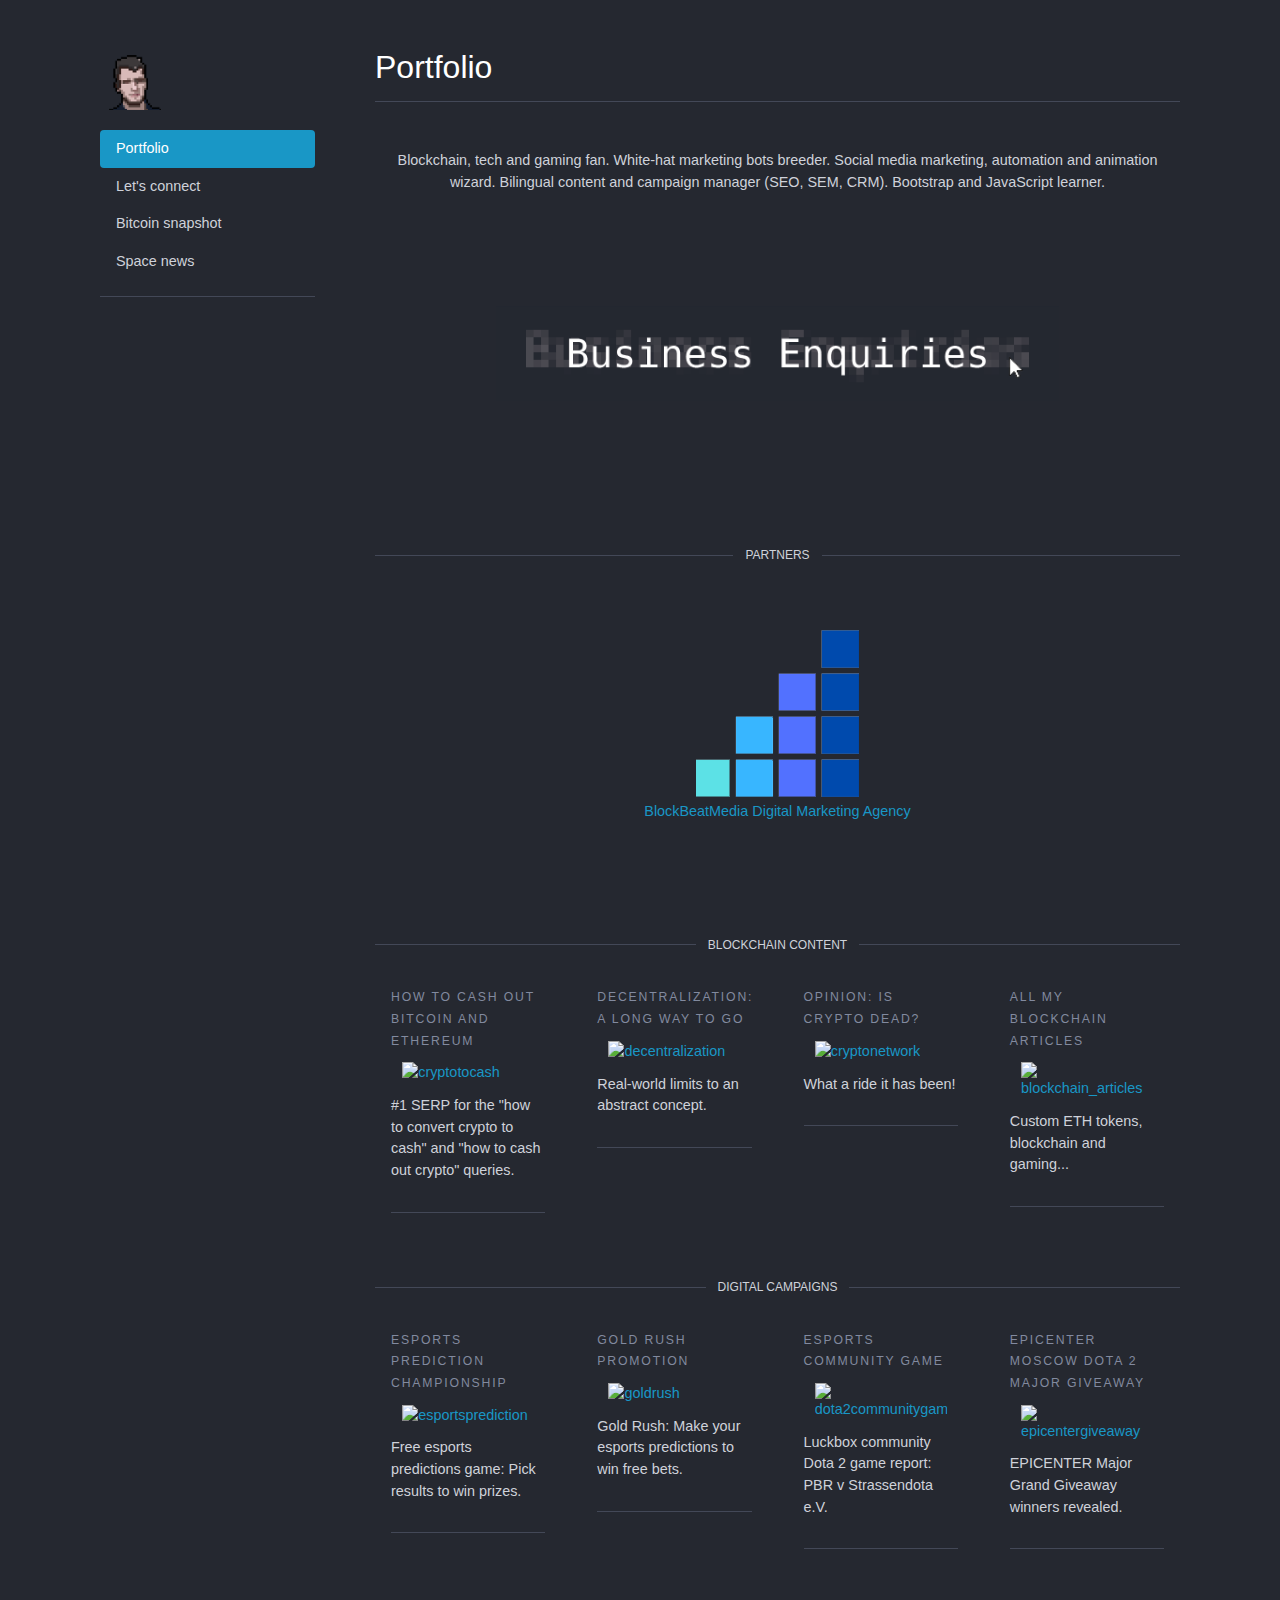
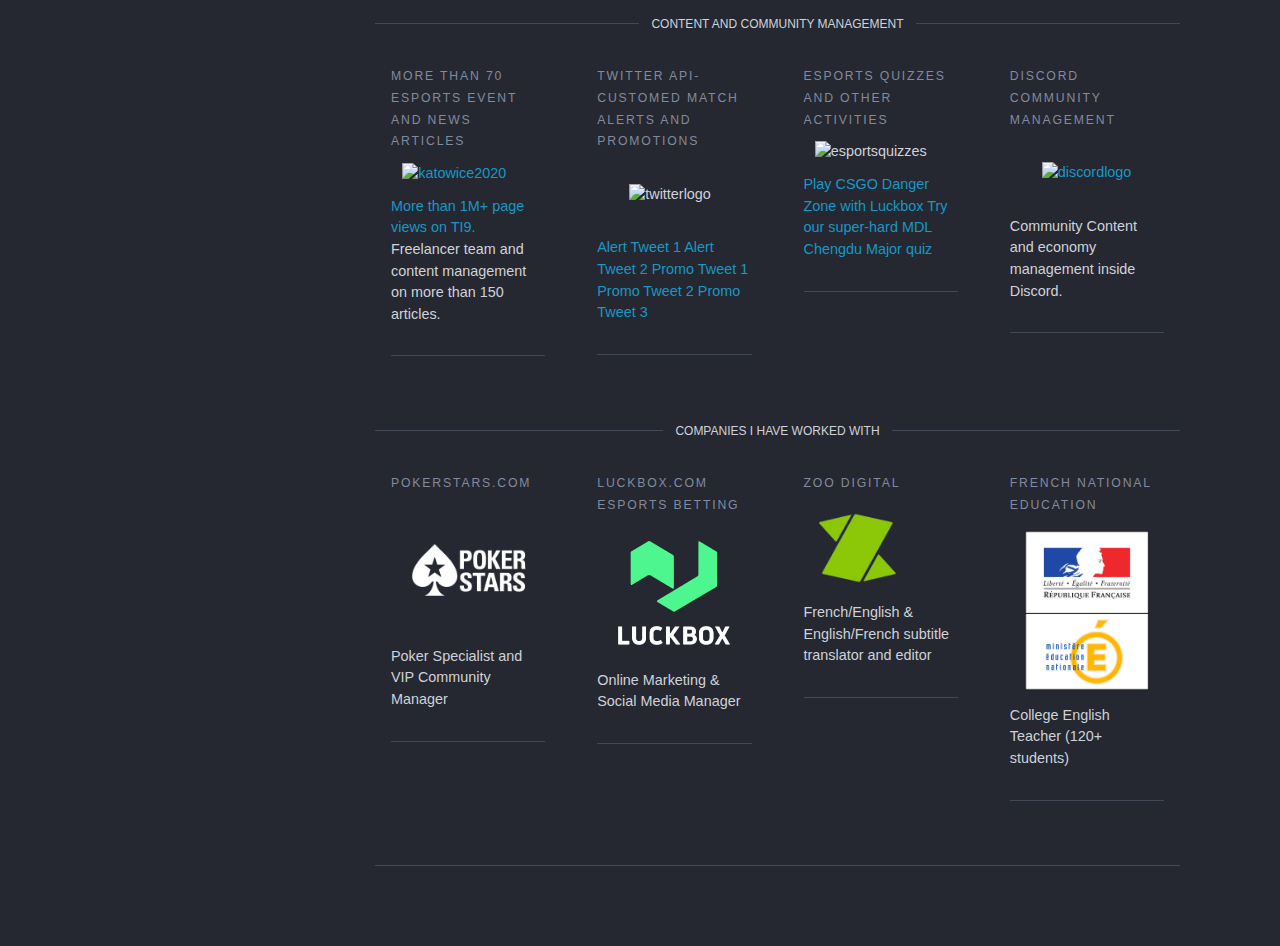
==== commit a835008b: "padding" ====
--- a/index.html
+++ b/index.html
@@ -102,10 +102,10 @@
   <h3 class="hr-divider-content hr-divider-heading ">Partners</h3>
 </div>
 
-<div class='text-center'>
+<div class='text-center' style = "padding: 3rem">
   <a href = "https://blockbeatmedia.com/" target="_blank">
   <div class='text-center'>
-  <img src="./bbmlogo 0.png" alt="blockbeatmedia"  style = "max-width:'30%; max-height: 30%; padding: 3rem;">
+  <img src="./bbmlogo 0.png" alt="blockbeatmedia"  style = "max-width:'20%; max-height: 20%;">
   <p>BlockBeatMedia Digital Marketing Agency</p></a>
 </div>
 </div>
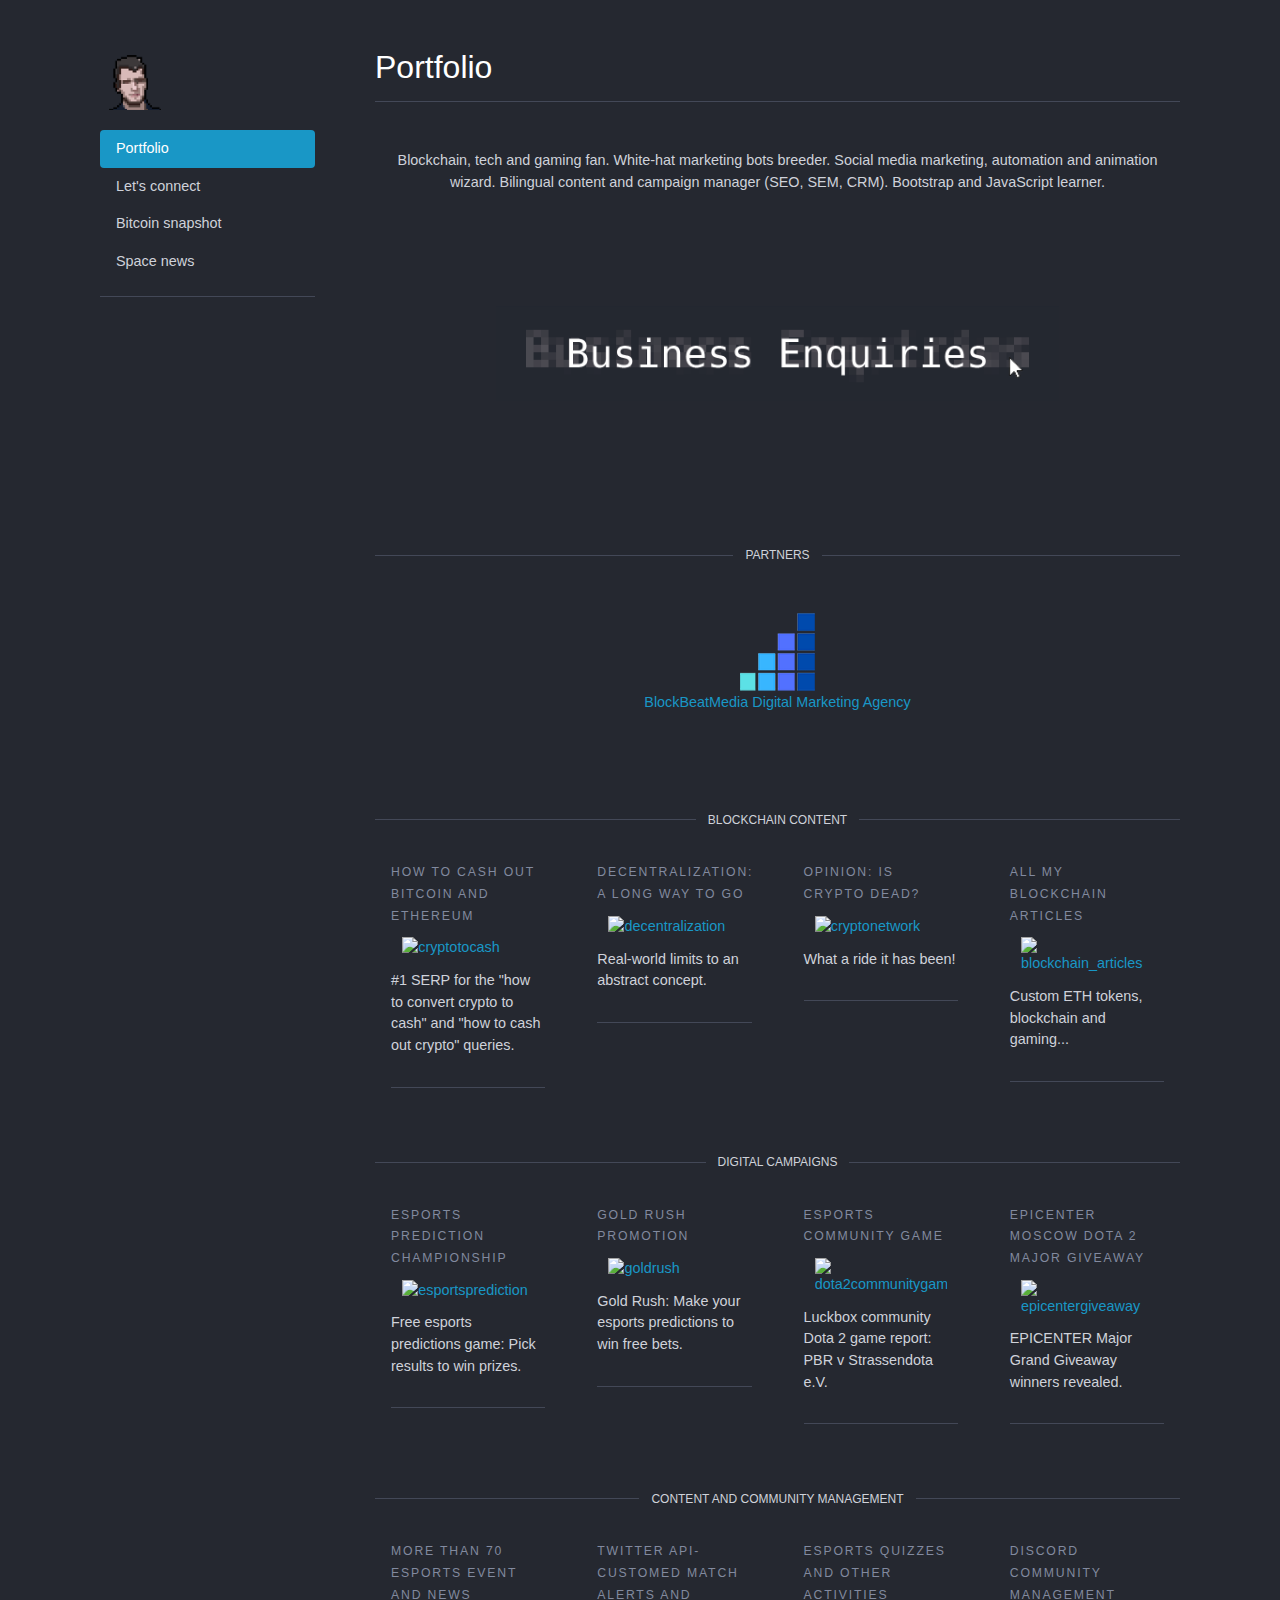
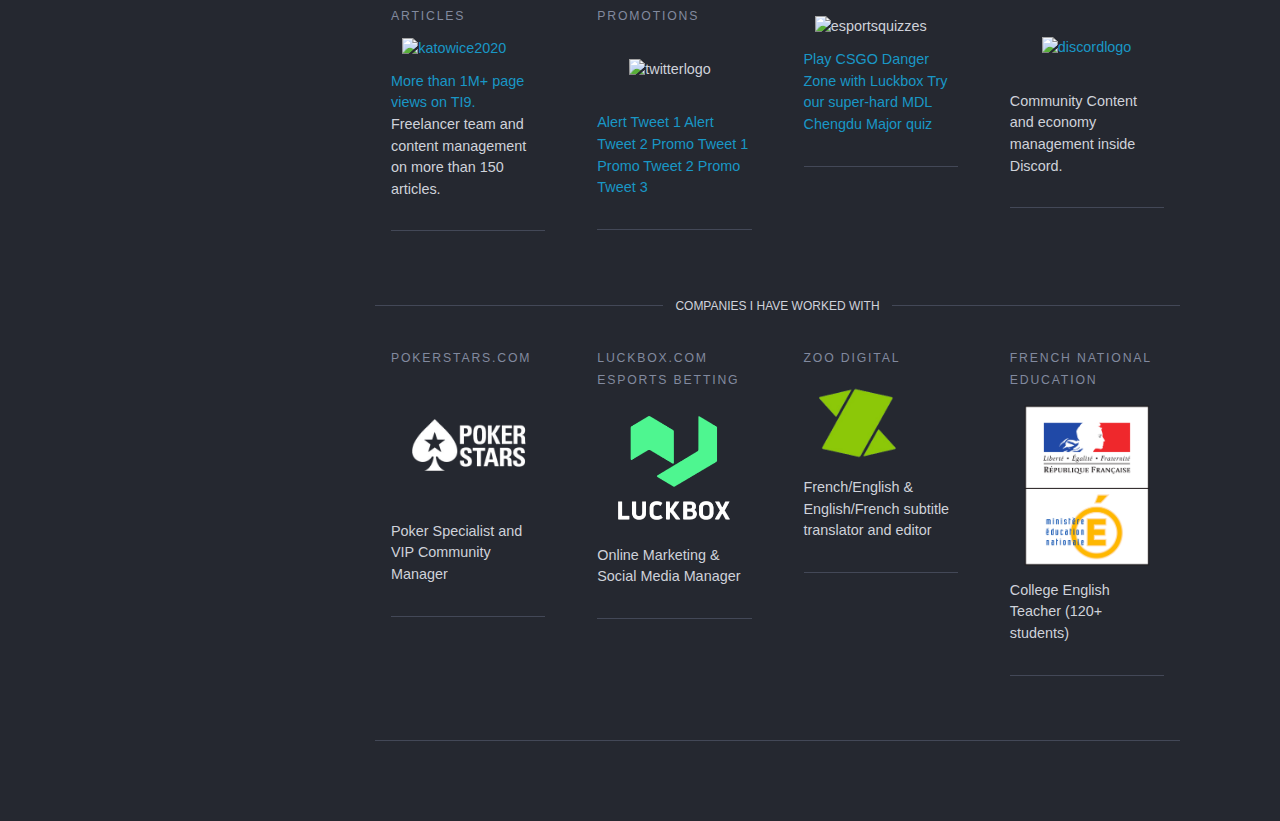
==== commit 7d2dc3c4: "partker logo img size and padding" ====
--- a/index.html
+++ b/index.html
@@ -102,7 +102,7 @@
   <h3 class="hr-divider-content hr-divider-heading ">Partners</h3>
 </div>
 
-<div class='text-center' style = "padding: 3rem">
+<div class='text-center' style = "padding: 2rem">
   <a href = "https://blockbeatmedia.com/" target="_blank">
   <div class='text-center'>
   <img src="./bbmlogo 0.png" alt="blockbeatmedia"  style = "max-width:'20%; max-height: 20%;">
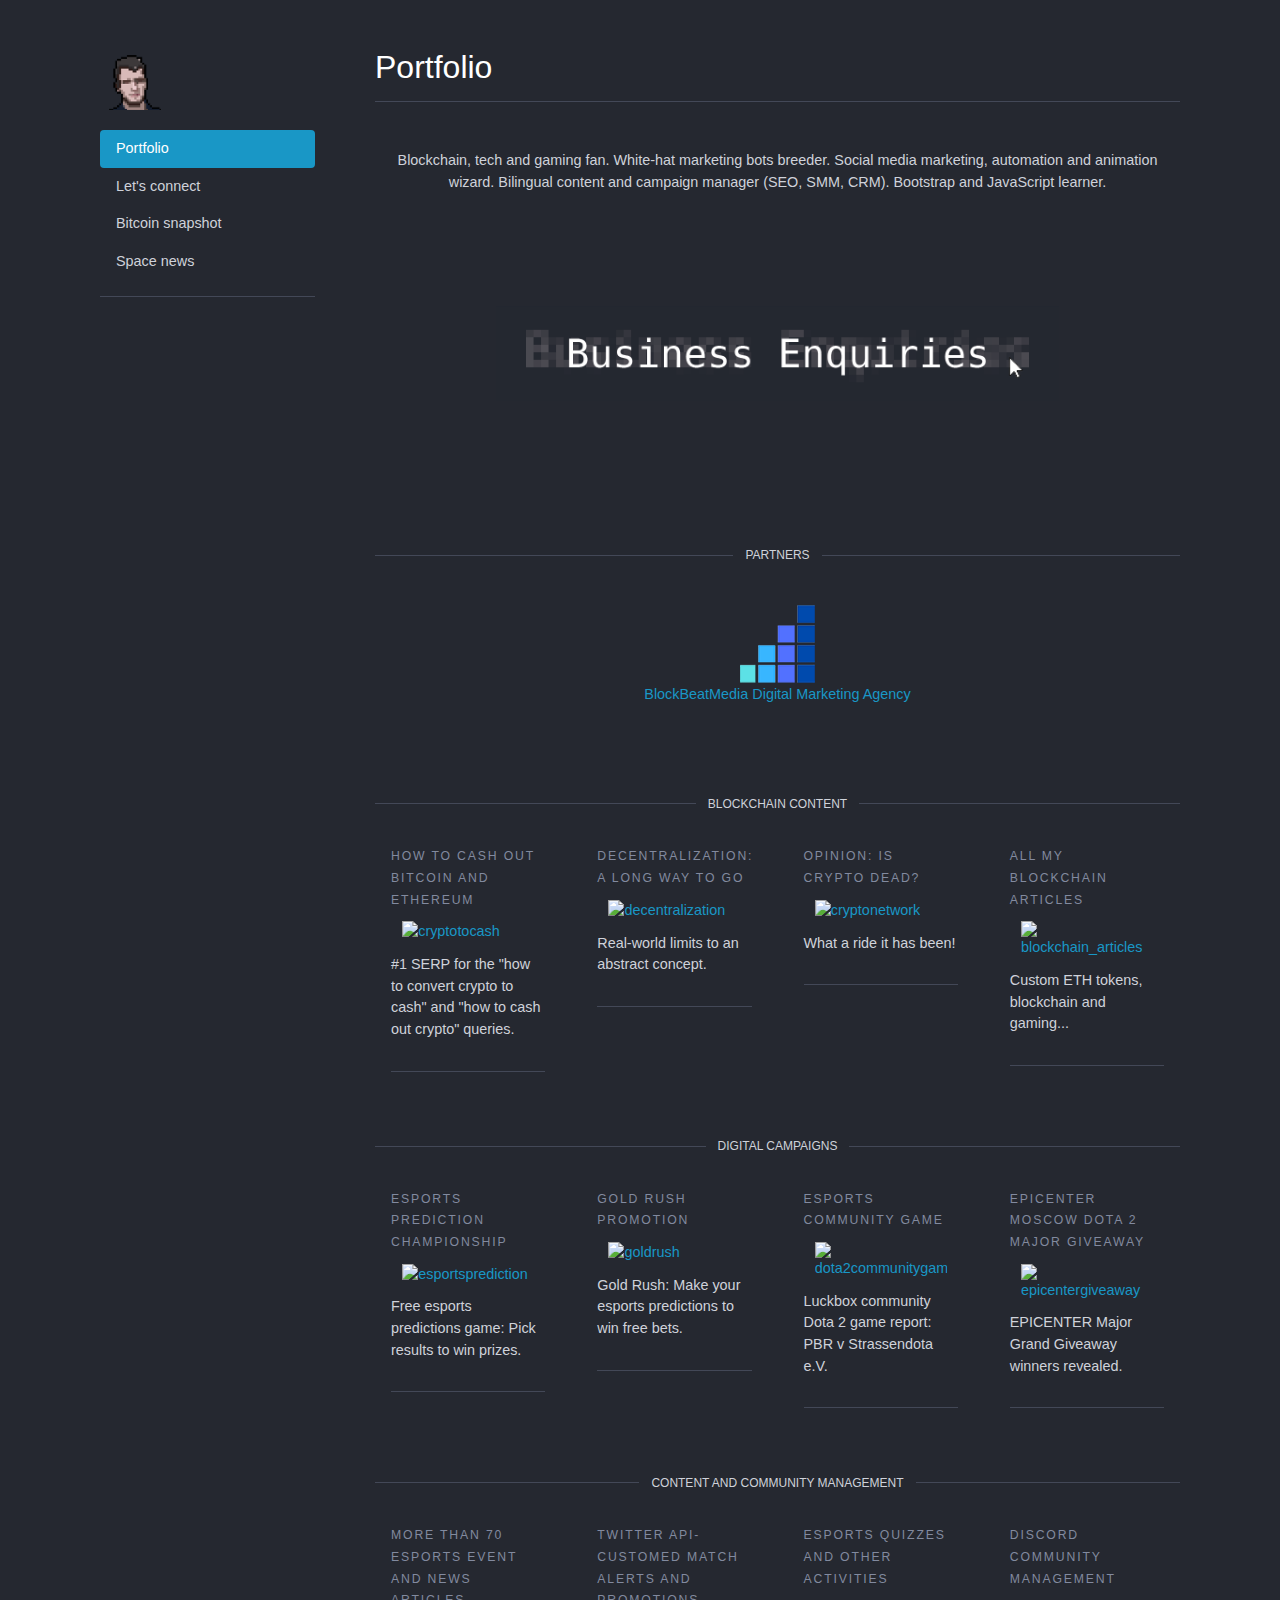
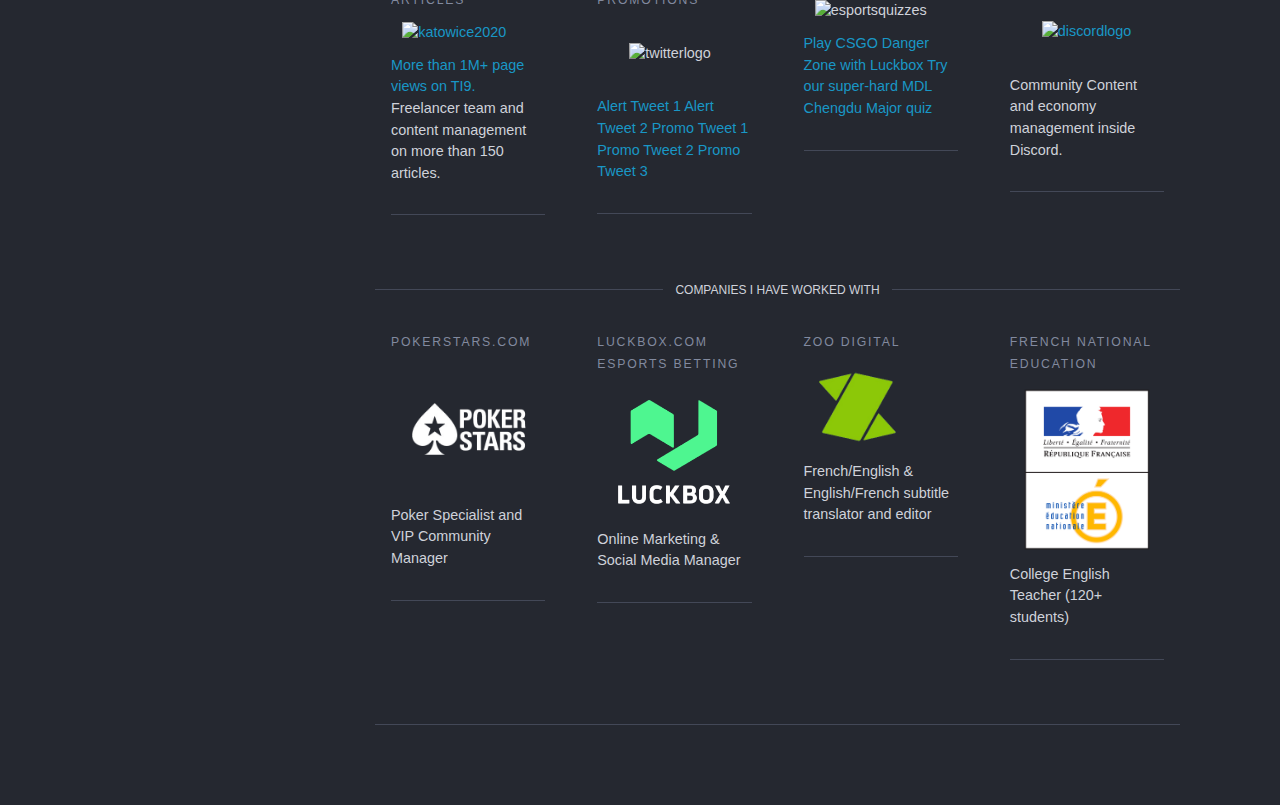
==== commit 7d837f01: "padding and SMM text" ====
--- a/index.html
+++ b/index.html
@@ -90,7 +90,7 @@
 
     </div>
   <div id = "profilediv">
-  <p>Blockchain, tech and gaming fan. White-hat marketing bots breeder. Social media marketing, automation and animation wizard. Bilingual content and campaign manager (SEO, SEM, CRM). Bootstrap and JavaScript learner.</p>
+  <p>Blockchain, tech and gaming fan. White-hat marketing bots breeder. Social media marketing, automation and animation wizard. Bilingual content and campaign manager (SEO, SMM, CRM). Bootstrap and JavaScript learner.</p>
   <div class = "img-hover-zoom">
   <a href = "mailto: felixcharlespro@gmail.com"><img src="./business-enquiries.png" alt="decentralization"  style = "max-width:70%; max-height: 70%; padding: 0rem;"></a>
 </div>
@@ -102,7 +102,7 @@
   <h3 class="hr-divider-content hr-divider-heading ">Partners</h3>
 </div>
 
-<div class='text-center' style = "padding: 2rem">
+<div class='text-center' style = "padding: 1.5rem">
   <a href = "https://blockbeatmedia.com/" target="_blank">
   <div class='text-center'>
   <img src="./bbmlogo 0.png" alt="blockbeatmedia"  style = "max-width:'20%; max-height: 20%;">
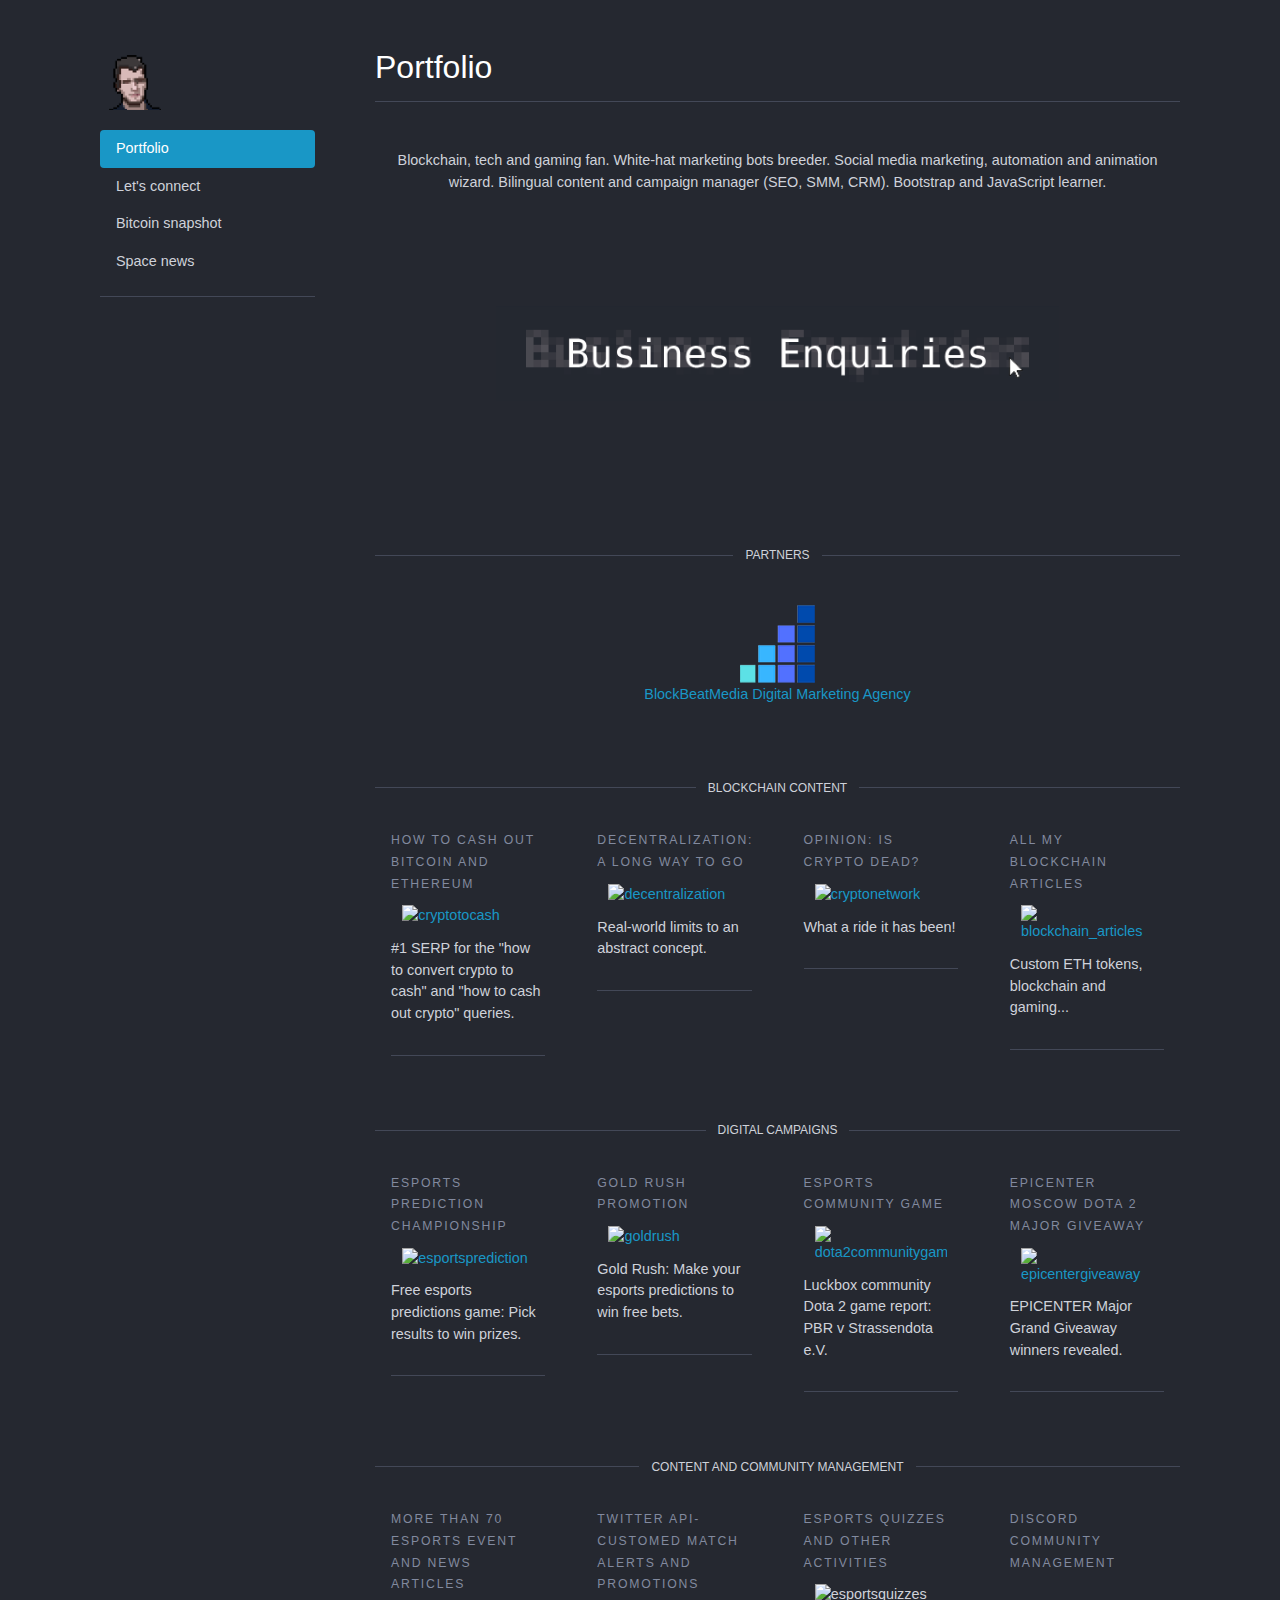
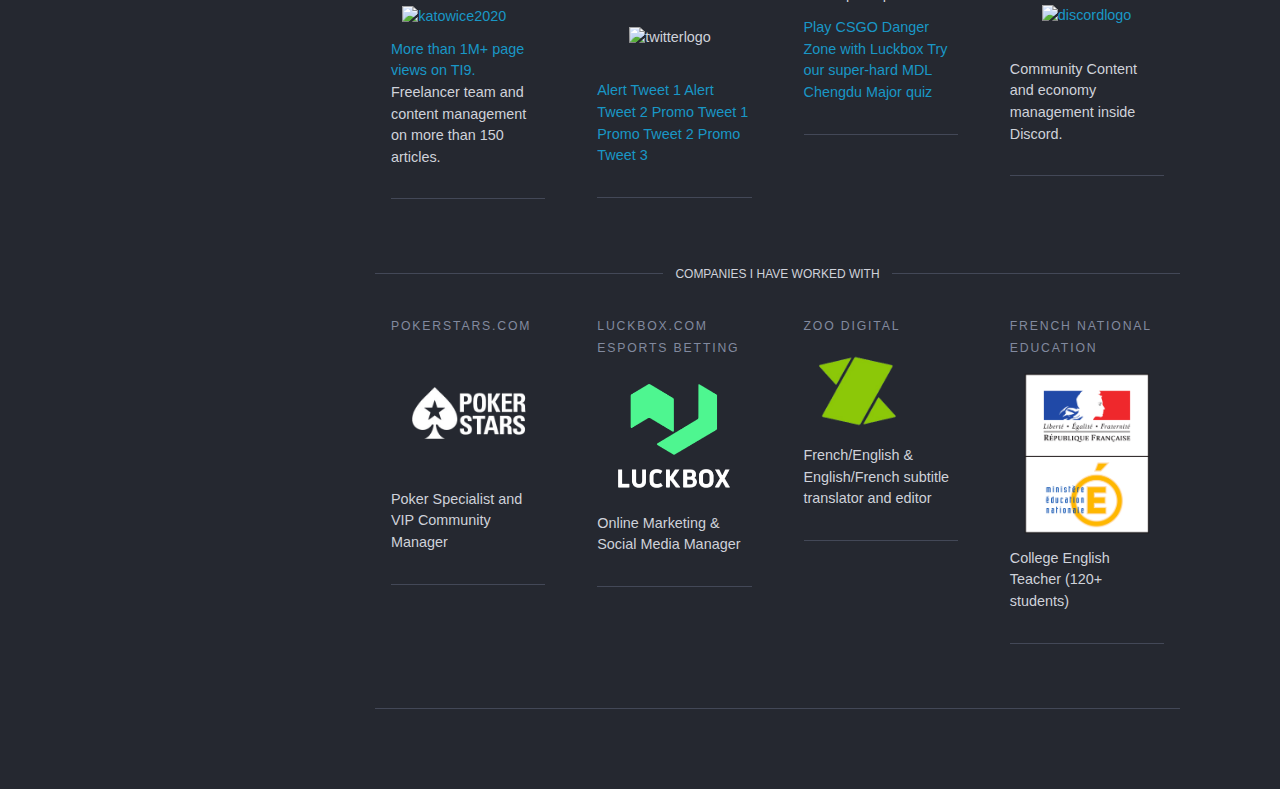
==== commit 7dc9b5dc: "repadding" ====
--- a/index.html
+++ b/index.html
@@ -102,7 +102,7 @@
   <h3 class="hr-divider-content hr-divider-heading ">Partners</h3>
 </div>
 
-<div class='text-center' style = "padding: 1.5rem">
+<div class='text-center' style = "padding-top: 1.5rem; padding-bottom: 0.5rem;">
   <a href = "https://blockbeatmedia.com/" target="_blank">
   <div class='text-center'>
   <img src="./bbmlogo 0.png" alt="blockbeatmedia"  style = "max-width:'20%; max-height: 20%;">
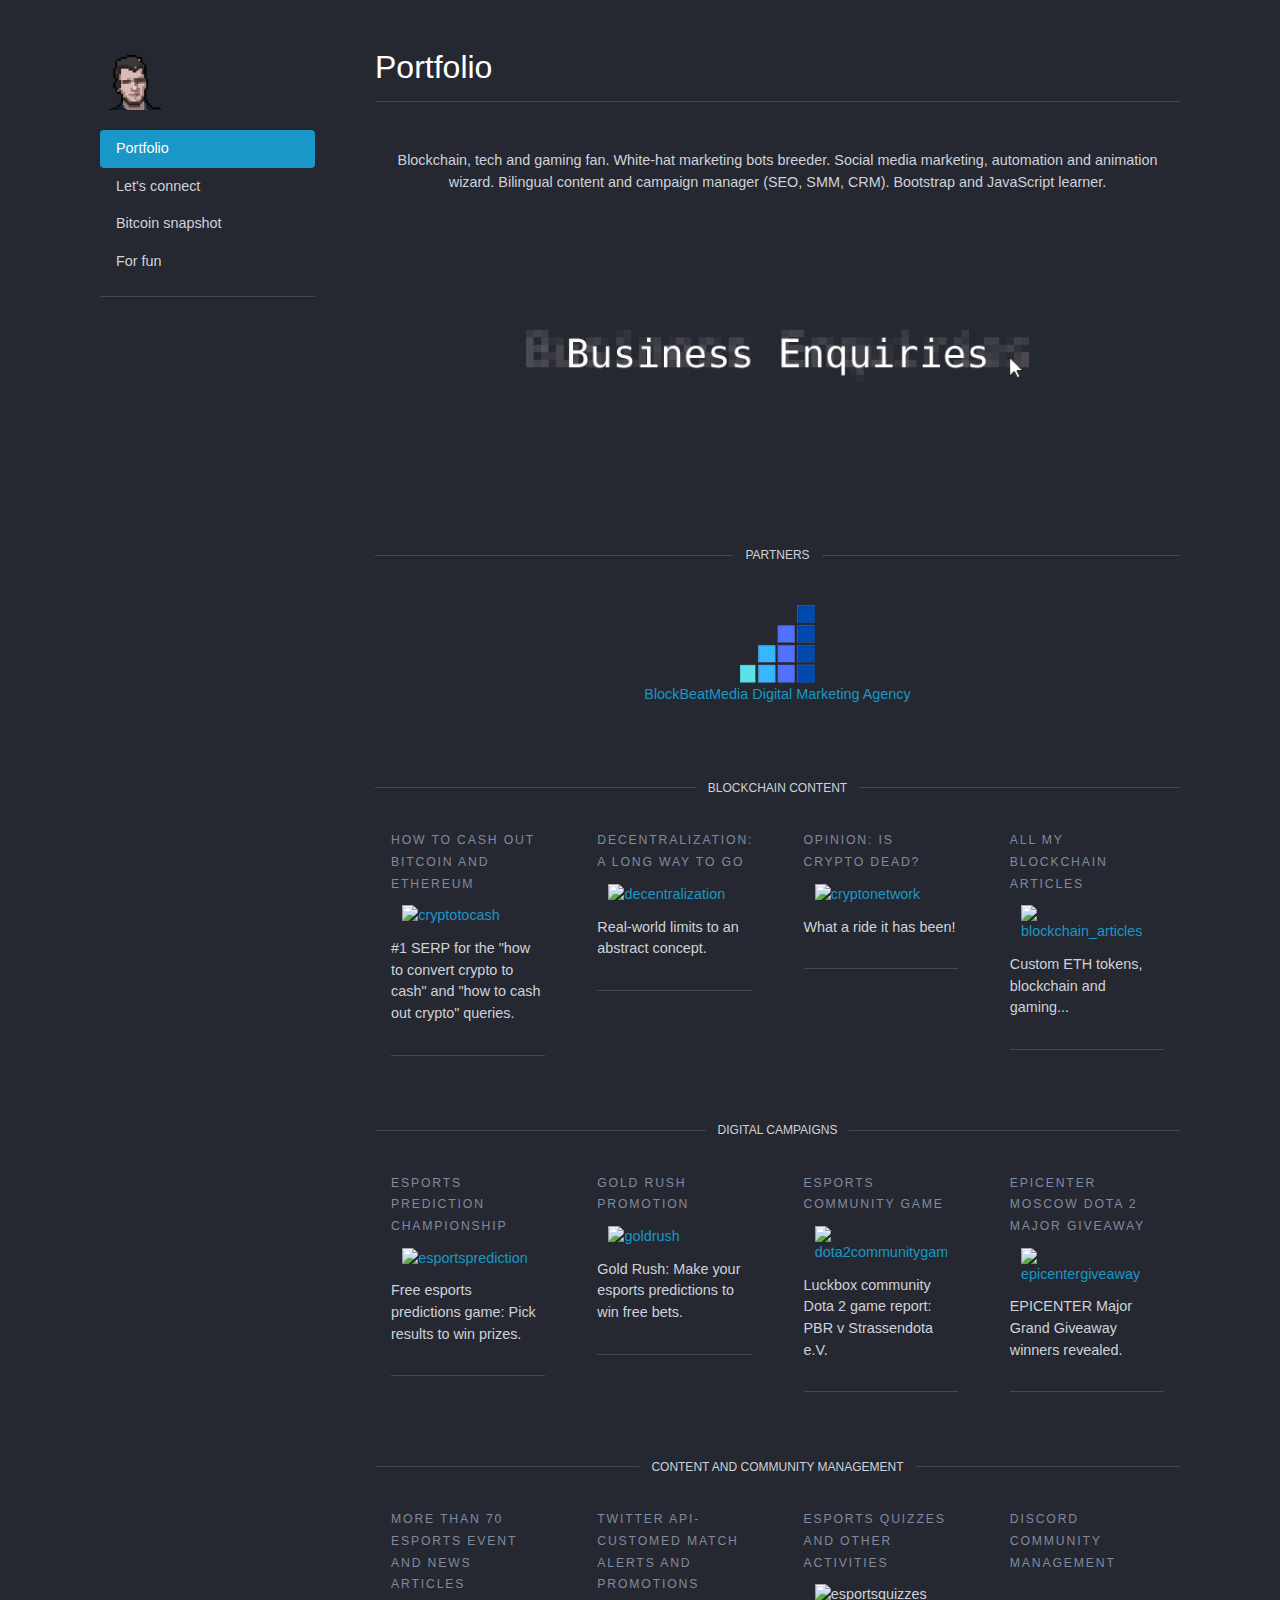
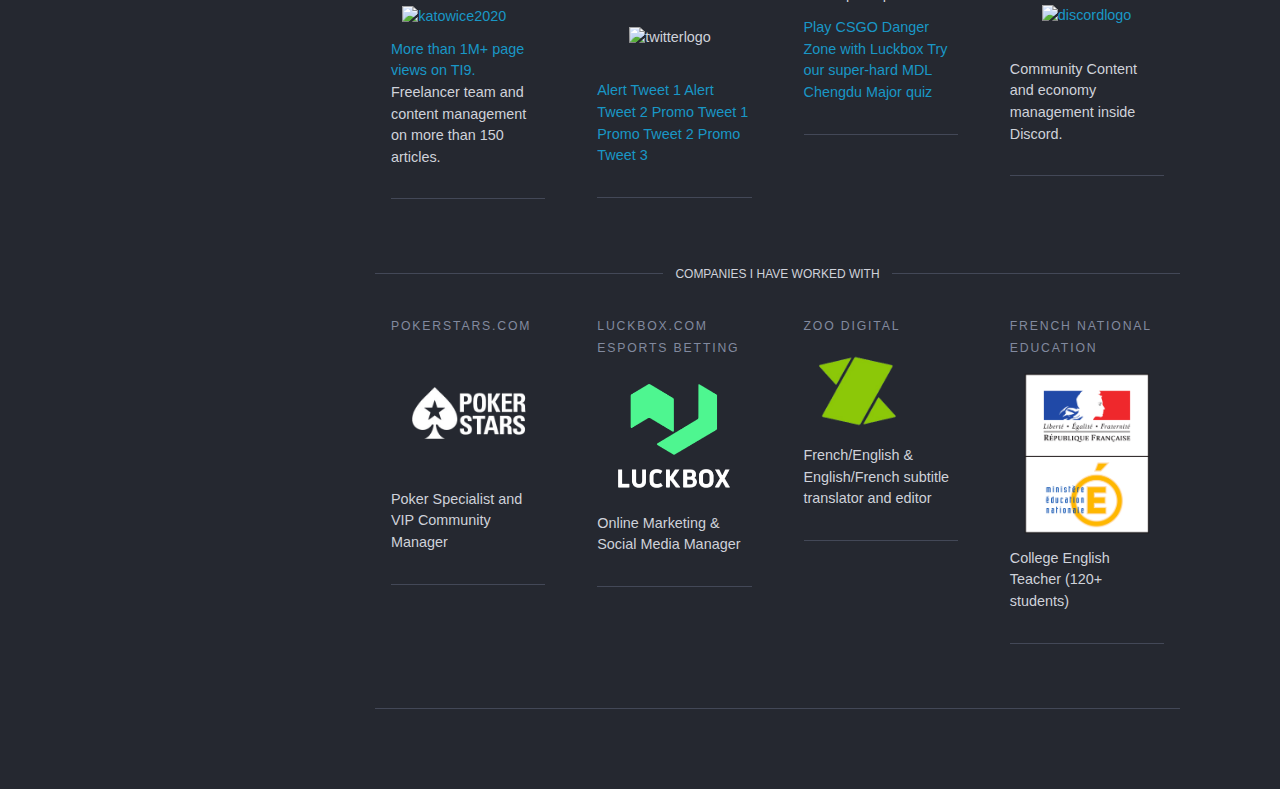
==== commit 08529ab6: "nav title mod" ====
--- a/index.html
+++ b/index.html
@@ -71,7 +71,7 @@
                 <a class="nav-link" href="blockchain_page/blockchain.html">Bitcoin snapshot</a>
               </li>
               <li class="nav-item">
-                <a class="nav-link "href="space_page/space.html">Space news</a>
+                <a class="nav-link "href="space_page/space.html">For fun</a>
               </li>
             </ul>
             <hr class="visible-xs mt-3">
